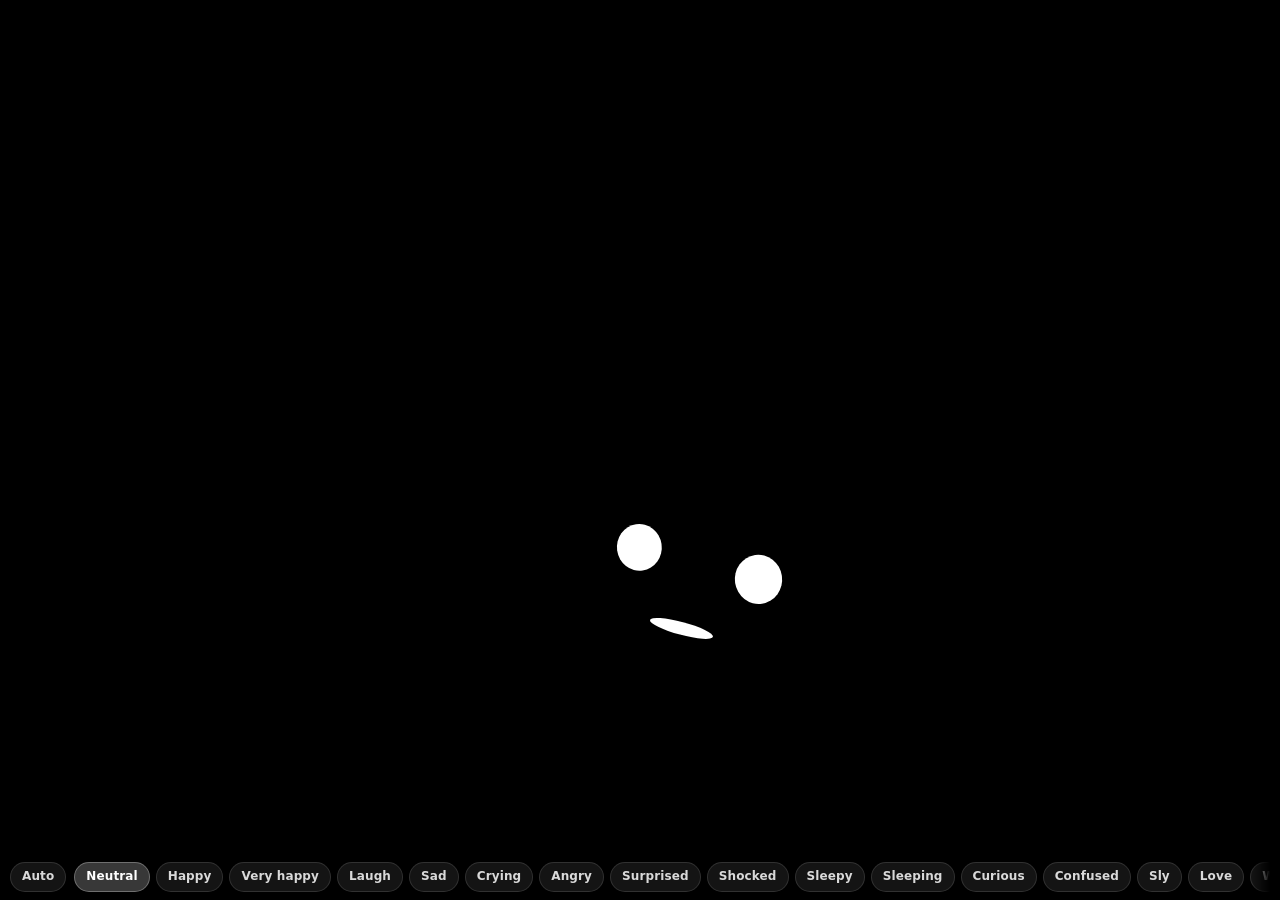
==== index.html @ c2ae85f1 "Initial preview: Echo minimal face – wander, 20 expressions, iPhone Safari Self-contained HTML/CSS/J" ====
<!DOCTYPE html>
<html lang="en">
<head>
  <meta charset="utf-8">
  <meta name="viewport" content="width=device-width, initial-scale=1, maximum-scale=1, user-scalable=no, viewport-fit=cover">
  <meta name="apple-mobile-web-app-capable" content="yes">
  <meta name="mobile-web-app-capable" content="yes">
  <meta name="apple-mobile-web-app-status-bar-style" content="black-translucent">
  <meta name="apple-mobile-web-app-title" content="Echo">
  <meta name="theme-color" content="#000000">
  <meta name="color-scheme" content="dark">
  <meta name="description" content="Echo face preview — a minimal wandering face.">
  <link rel="manifest" href="manifest.webmanifest">
  <link rel="apple-touch-icon" href="apple-touch-icon.png">
  <link rel="icon" type="image/png" sizes="192x192" href="icon-192.png">
  <title>Echo</title>
  <style>
    :root {
      --sat: env(safe-area-inset-top, 0px);
      --sab: env(safe-area-inset-bottom, 0px);
      --sal: env(safe-area-inset-left, 0px);
      --sar: env(safe-area-inset-right, 0px);
    }
    * { box-sizing: border-box; -webkit-tap-highlight-color: transparent; }
    html, body {
      margin: 0;
      padding: 0;
      width: 100%;
      height: 100%;
      height: 100dvh;
      background: #000;
      color: #fff;
      overflow: hidden;
      position: fixed;
      inset: 0;
      touch-action: none;
      user-select: none;
      -webkit-user-select: none;
      font-family: -apple-system, BlinkMacSystemFont, "SF Pro Text", "Segoe UI", system-ui, sans-serif;
    }
    canvas {
      position: absolute;
      inset: 0;
      width: 100%;
      height: 100%;
      display: block;
      background: #000;
    }
    #bar {
      position: fixed;
      left: 0;
      right: 0;
      bottom: 0;
      padding: 8px 10px calc(8px + var(--sab));
      padding-left: max(10px, var(--sal));
      padding-right: max(10px, var(--sar));
      display: flex;
      gap: 8px;
      align-items: center;
      z-index: 2;
      background: linear-gradient(to top, rgba(0,0,0,0.82) 40%, rgba(0,0,0,0));
      pointer-events: none;
    }
    #bar > * { pointer-events: auto; }
    body.hide-ui #bar { display: none; }
    #autoBtn {
      flex: 0 0 auto;
    }
    #pills {
      display: flex;
      gap: 6px;
      overflow-x: auto;
      overflow-y: hidden;
      -webkit-overflow-scrolling: touch;
      scrollbar-width: none;
      overscroll-behavior-x: contain;
      touch-action: pan-x;
      mask-image: linear-gradient(90deg, #000 0, #000 calc(100% - 18px), transparent);
      -webkit-mask-image: linear-gradient(90deg, #000 0, #000 calc(100% - 18px), transparent);
    }
    #pills::-webkit-scrollbar { display: none; }
    button.pill {
      appearance: none;
      border: 1px solid rgba(255,255,255,0.12);
      background: rgba(255,255,255,0.08);
      color: rgba(255,255,255,0.84);
      border-radius: 999px;
      padding: 7px 11px;
      font: 600 12px/1.15 -apple-system, BlinkMacSystemFont, system-ui, sans-serif;
      letter-spacing: 0.01em;
      white-space: nowrap;
      margin: 0;
      cursor: pointer;
    }
    button.pill:active { transform: scale(0.97); }
    button.pill[aria-pressed="true"] {
      background: rgba(255,255,255,0.22);
      border-color: rgba(255,255,255,0.28);
      color: #fff;
    }
    #autoBtn[aria-pressed="true"] {
      background: rgba(255,255,255,0.28);
    }
    #fps {
      display: none;
      position: fixed;
      top: calc(6px + var(--sat));
      right: max(8px, var(--sar));
      font: 500 11px/1.2 ui-monospace, Menlo, monospace;
      color: rgba(255,255,255,0.4);
      z-index: 2;
      pointer-events: none;
    }
    body.debug #fps { display: block; }
  </style>
</head>
<body>
  <canvas id="c" aria-label="Echo"></canvas>
  <div id="bar">
    <button type="button" class="pill" id="autoBtn" aria-pressed="false">Auto</button>
    <div id="pills" role="toolbar" aria-label="Expressions"></div>
  </div>
  <div id="fps"></div>
  <script>
  (function () {
    'use strict';

    var EXPRESSION_NAMES = [
      'neutral', 'happy', 'veryHappy', 'laugh', 'sad', 'crying', 'angry',
      'surprised', 'shocked', 'sleepy', 'sleeping', 'curious', 'confused',
      'sly', 'love', 'wink', 'embarrassed', 'thinking', 'talking', 'listening'
    ];

    var LABELS = {
      neutral: 'Neutral', happy: 'Happy', veryHappy: 'Very happy', laugh: 'Laugh',
      sad: 'Sad', crying: 'Crying', angry: 'Angry', surprised: 'Surprised',
      shocked: 'Shocked', sleepy: 'Sleepy', sleeping: 'Sleeping',
      curious: 'Curious', confused: 'Confused', sly: 'Sly', love: 'Love',
      wink: 'Wink', embarrassed: 'Embarrassed', thinking: 'Thinking',
      talking: 'Talking', listening: 'Listening'
    };

    var ALIASES = {
      idle: 'neutral', default: 'neutral',
      'very-happy': 'veryHappy', veryhappy: 'veryHappy', 'very happy': 'veryHappy',
      cry: 'crying', tears: 'crying',
      surprise: 'surprised', shock: 'shocked',
      sleep: 'sleeping', asleep: 'sleeping', yawn: 'sleepy',
      smug: 'sly', smirk: 'sly',
      hearts: 'love', heart: 'love',
      shy: 'embarrassed', embarrassed: 'embarrassed', embarassed: 'embarrassed',
      think: 'thinking', listen: 'listening', talk: 'talking',
      mad: 'angry', wow: 'surprised'
    };

    function baseParams() {
      return {
        eyeLX: -40, eyeLY: -14, eyeLrx: 15, eyeLry: 15, eyeLrot: 0,
        eyeLopen: 1, eyeLarc: 0, eyeLheart: 0,
        eyeRX: 40, eyeRY: -14, eyeRrx: 15, eyeRry: 15, eyeRrot: 0,
        eyeRopen: 1, eyeRarc: 0, eyeRheart: 0,
        mouthX: 0, mouthY: 28, mouthW: 34, mouthThick: 8,
        mouthCurve: 0, mouthOpen: 0, mouthSmirk: 0, mouthWobble: 0,
        blush: 0, tilt: 0, bounceAmp: 0, shakeAmp: 0, pulseAmp: 0,
        tear: 0, zzz: 0, dots: 0, lookBiasX: 0, lookBiasY: 0
      };
    }

    var EXPR = {};
    EXPR.neutral = baseParams();
    EXPR.happy = Object.assign(baseParams(), {
      mouthW: 42, mouthCurve: 13, mouthThick: 8
    });
    EXPR.veryHappy = Object.assign(baseParams(), {
      eyeLY: -16, eyeRY: -16,
      eyeLarc: 1, eyeRarc: 1, eyeLrx: 16, eyeRrx: 16, eyeLry: 7, eyeRry: 7,
      mouthW: 48, mouthCurve: 17, mouthThick: 8.5, mouthY: 30
    });
    EXPR.laugh = Object.assign(baseParams(), {
      eyeLY: -16, eyeRY: -16,
      eyeLarc: 1, eyeRarc: 1, eyeLrx: 16, eyeRrx: 16, eyeLry: 7, eyeRry: 7,
      mouthW: 50, mouthCurve: 16, mouthOpen: 0.72, mouthThick: 9, mouthY: 30,
      bounceAmp: 1
    });
    EXPR.sad = Object.assign(baseParams(), {
      eyeLY: -10, eyeRY: -10, eyeLry: 13.5, eyeRry: 13.5, eyeLrx: 15, eyeRrx: 15,
      mouthW: 30, mouthCurve: -12, mouthY: 32, mouthThick: 7.5,
      lookBiasY: 0.28
    });
    EXPR.crying = Object.assign(baseParams(), {
      eyeLY: -9, eyeRY: -9, eyeLry: 13, eyeRry: 13,
      mouthW: 28, mouthCurve: -13, mouthY: 33, mouthThick: 7.5,
      lookBiasY: 0.35, tear: 1, blush: 0.5
    });
    EXPR.angry = Object.assign(baseParams(), {
      eyeLY: -12, eyeRY: -12,
      eyeLrx: 16, eyeRrx: 16, eyeLry: 7, eyeRry: 7,
      eyeLrot: 0.48, eyeRrot: -0.48,
      mouthW: 26, mouthCurve: -5, mouthY: 30, mouthThick: 7
    });
    EXPR.surprised = Object.assign(baseParams(), {
      eyeLrx: 20, eyeLry: 20, eyeRrx: 20, eyeRry: 20,
      eyeLY: -18, eyeRY: -18,
      mouthX: 0, mouthY: 32, mouthW: 20, mouthThick: 22, mouthOpen: 1, mouthCurve: 0
    });
    EXPR.shocked = Object.assign(baseParams(), {
      eyeLrx: 23, eyeLry: 23, eyeRrx: 23, eyeRry: 23,
      eyeLY: -20, eyeRY: -20, eyeLX: -42, eyeRX: 42,
      mouthW: 24, mouthThick: 26, mouthOpen: 1, mouthY: 34, mouthCurve: 0,
      shakeAmp: 1
    });
    EXPR.sleepy = Object.assign(baseParams(), {
      eyeLopen: 0.4, eyeRopen: 0.34, eyeLry: 15, eyeRry: 15,
      eyeLY: -10, eyeRY: -10,
      mouthW: 12, mouthThick: 22, mouthOpen: 0.85, mouthY: 30, mouthCurve: 0,
      lookBiasY: 0.2
    });
    EXPR.sleeping = Object.assign(baseParams(), {
      eyeLopen: 0, eyeRopen: 0, eyeLrx: 16, eyeRrx: 16, eyeLry: 3, eyeRry: 3,
      eyeLY: -12, eyeRY: -12,
      mouthW: 22, mouthThick: 6, mouthCurve: -2, mouthY: 30,
      zzz: 1
    });
    EXPR.curious = Object.assign(baseParams(), {
      eyeLrx: 14.5, eyeLry: 14.5, eyeRrx: 19, eyeRry: 19,
      eyeLY: -14, eyeRY: -16,
      tilt: -0.24, mouthW: 28, mouthCurve: 4, mouthThick: 7,
      lookBiasX: 0.28, lookBiasY: -0.2
    });
    EXPR.confused = Object.assign(baseParams(), {
      tilt: 0.24, mouthWobble: 1, mouthCurve: 3, mouthW: 32, mouthSmirk: 0.45,
      eyeLry: 14, eyeRry: 16, eyeRrot: -0.12, eyeLrot: 0.08,
      lookBiasX: -0.15
    });
    EXPR.sly = Object.assign(baseParams(), {
      eyeLopen: 0.42, eyeRopen: 0.72, eyeLry: 15, eyeRry: 15,
      mouthW: 36, mouthCurve: 11, mouthSmirk: 0.9, mouthY: 28,
      tilt: 0.1, lookBiasX: 0.32
    });
    EXPR.love = Object.assign(baseParams(), {
      eyeLheart: 1, eyeRheart: 1, eyeLrx: 17, eyeLry: 17, eyeRrx: 17, eyeRry: 17,
      mouthW: 42, mouthCurve: 14, blush: 0.85
    });
    EXPR.wink = Object.assign(baseParams(), {
      eyeLopen: 0, eyeLrx: 16, eyeLry: 3,
      mouthW: 38, mouthCurve: 12, mouthSmirk: 0.4,
      tilt: 0.12
    });
    EXPR.embarrassed = Object.assign(baseParams(), {
      blush: 1, lookBiasX: 0.45, lookBiasY: 0.5,
      mouthW: 24, mouthCurve: 6, mouthY: 30, mouthThick: 7,
      eyeLopen: 0.92, eyeRopen: 0.92, tilt: 0.1
    });
    EXPR.thinking = Object.assign(baseParams(), {
      lookBiasY: -0.72, lookBiasX: 0.18,
      mouthX: 11, mouthW: 16, mouthThick: 6, mouthCurve: 3, mouthSmirk: 0.55,
      eyeLry: 14, eyeRry: 14, dots: 1
    });
    EXPR.talking = Object.assign(baseParams(), {
      mouthW: 36, mouthCurve: 5, mouthThick: 8
    });
    EXPR.listening = Object.assign(baseParams(), {
      eyeLrx: 16.5, eyeLry: 16.5, eyeRrx: 16.5, eyeRry: 16.5,
      mouthW: 30, mouthCurve: 4, mouthThick: 7, pulseAmp: 1
    });

    var HOLD = {
      wink: [1.15, 1.7],
      surprised: [1.35, 2.0],
      shocked: [1.35, 2.0],
      laugh: [2.2, 3.3],
      sleeping: [3.6, 5.2],
      talking: [2.8, 4.2],
      _default: [2.6, 4.4]
    };

    function resolveName(name) {
      if (name == null) return null;
      var key = String(name).trim();
      if (EXPR[key]) return key;
      var lower = key.toLowerCase();
      if (ALIASES[lower]) return ALIASES[lower];
      if (EXPR[lower]) return lower;
      return null;
    }

    var q = new URLSearchParams(location.search);
    function flag(k) {
      if (!q.has(k)) return false;
      var v = q.get(k);
      return v !== '0' && v !== 'false' && v !== 'no';
    }

    var startName = resolveName(q.get('expr')) || 'neutral';
    var autoOn = flag('auto');
    var stillMode = flag('still');
    var debugOn = flag('debug');
    var hideUi = flag('hideui') || flag('demo') || q.get('ui') === '0';

    var canvas = document.getElementById('c');
    var ctx = canvas.getContext('2d', { alpha: false, desynchronized: true });
    var fpsEl = document.getElementById('fps');
    var barEl = document.getElementById('bar');
    var pillsEl = document.getElementById('pills');
    var autoBtn = document.getElementById('autoBtn');

    if (debugOn) document.body.classList.add('debug');
    if (hideUi) document.body.classList.add('hide-ui');

    var dpr = 1;
    var W = 1, H = 1, S = 1;
    var safe = { top: 0, bottom: 0, left: 0, right: 0 };

    var cur = baseParams();
    var target = Object.assign(baseParams(), EXPR[startName]);
    var exprName = startName;
    var talkHeld = false;
    var autoTimer = 0;
    var autoHold = 3;

    var pos = { x: 0, y: 0, vx: 0, vy: 0, tx: 0, ty: 0 };
    var nextTarget = { x: 0, y: 0 };
    var phase = stillMode ? 'still' : 'pause';
    var phaseUntil = 0;
    var lean = 0;
    var squash = 0;

    var look = { x: 0, y: 0, tx: 0, ty: 0, until: 0 };
    var blink = 0;
    var blinkUntil = 0;
    var blinkState = 'open';
    var doublePending = false;

    var follow = null;
    var pokeUntil = 0;
    var pokeReturn = 'neutral';

    var tears = [];
    var zzzs = [];
    var nextTear = 0;
    var nextZzz = 0;

    var time = 0;
    var fpsAcc = 0, fpsFrames = 0, fpsVal = 60;

    function lerp(a, b, t) { return a + (b - a) * t; }
    function clamp(v, a, b) { return v < a ? a : v > b ? b : v; }
    function rand(a, b) { return a + Math.random() * (b - a); }
    function expApproach(curV, tgt, rate, dt) {
      return curV + (tgt - curV) * (1 - Math.exp(-rate * dt));
    }

    function readSafe() {
      var cs = getComputedStyle(document.documentElement);
      function px(name) { return parseFloat(cs.getPropertyValue(name)) || 0; }
      safe.top = px('--sat');
      safe.bottom = px('--sab');
      safe.left = px('--sal');
      safe.right = px('--sar');
    }

    function playable() {
      var barH = 0;
      if (barEl && !hideUi) barH = barEl.getBoundingClientRect().height;
      var margin = 82 * S;
      var x0 = safe.left + 10 + margin;
      var y0 = safe.top + 10 + margin;
      var x1 = W - safe.right - 10 - margin;
      var y1 = H - barH - 6 - margin;
      if (x1 - x0 < 40) { x0 = W * 0.2; x1 = W * 0.8; }
      if (y1 - y0 < 40) { y0 = H * 0.2; y1 = H * 0.7; }
      return { x0: x0, y0: y0, x1: x1, y1: y1 };
    }

    function resize() {
      W = window.innerWidth;
      H = window.innerHeight;
      dpr = Math.min(window.devicePixelRatio || 1, 3);
      canvas.width = Math.round(W * dpr);
      canvas.height = Math.round(H * dpr);
      canvas.style.width = W + 'px';
      canvas.style.height = H + 'px';
      ctx.setTransform(dpr, 0, 0, dpr, 0, 0);
      readSafe();
      S = clamp(Math.min(W, H) / 430, 0.72, 1.55);
      if (!pos.x && !pos.y) {
        var r = playable();
        pos.x = pos.tx = (r.x0 + r.x1) / 2;
        pos.y = pos.ty = (r.y0 + r.y1) / 2;
      }
    }

    function pickWanderTarget() {
      var r = playable();
      var x, y, tries = 0;
      do {
        x = rand(r.x0, r.x1);
        y = rand(r.y0, r.y1);
        tries++;
      } while (Math.hypot(x - pos.x, y - pos.y) < 90 * S && tries < 8);
      return { x: x, y: y };
    }

    function setExpressionInternal(name, fromAuto) {
      var resolved = resolveName(name);
      if (!resolved) return false;
      exprName = resolved;
      target = Object.assign(baseParams(), EXPR[resolved]);
      if (!fromAuto) {
        autoOn = false;
        autoBtn.setAttribute('aria-pressed', 'false');
      }
      syncPill();
      return true;
    }

    function holdRange(name) {
      var h = HOLD[name] || HOLD._default;
      return rand(h[0], h[1]);
    }

    function pickAutoExpression() {
      var pool = EXPRESSION_NAMES.filter(function (n) { return n !== exprName; });
      return pool[(Math.random() * pool.length) | 0];
    }

    function setAuto(on) {
      autoOn = !!on;
      autoBtn.setAttribute('aria-pressed', autoOn ? 'true' : 'false');
      if (autoOn) {
        autoTimer = 0;
        autoHold = 0.4;
      }
    }

    function syncPill() {
      var nodes = pillsEl.querySelectorAll('button[data-expr]');
      for (var i = 0; i < nodes.length; i++) {
        nodes[i].setAttribute('aria-pressed', nodes[i].getAttribute('data-expr') === exprName ? 'true' : 'false');
      }
    }

    function buildUI() {
      EXPRESSION_NAMES.forEach(function (name) {
        var b = document.createElement('button');
        b.type = 'button';
        b.className = 'pill';
        b.setAttribute('data-expr', name);
        b.textContent = LABELS[name] || name;
        b.addEventListener('click', function (e) {
          e.stopPropagation();
          setExpressionInternal(name, false);
        });
        pillsEl.appendChild(b);
      });
      autoBtn.addEventListener('click', function (e) {
        e.stopPropagation();
        setAuto(!autoOn);
      });
      syncPill();
      autoBtn.setAttribute('aria-pressed', autoOn ? 'true' : 'false');
    }

    function startBlink(now, isSecond) {
      blinkState = 'closing';
      blinkUntil = now + 0.055;
      doublePending = !isSecond && Math.random() < 0.18;
    }

    function updateBlink(dt, now) {
      if (exprName === 'sleeping' || cur.zzz > 0.7) {
        blink = 0;
        return;
      }
      if (blinkState === 'open') {
        blink = expApproach(blink, 0, 28, dt);
        if (now >= blinkUntil) startBlink(now, false);
      } else if (blinkState === 'closing') {
        blink = expApproach(blink, 1, 32, dt);
        if (now >= blinkUntil) {
          blinkState = 'opening';
          blinkUntil = now + 0.08;
        }
      } else {
        blink = expApproach(blink, 0, 26, dt);
        if (now >= blinkUntil) {
          if (doublePending) {
            doublePending = false;
            startBlink(now, true);
          } else {
            blinkState = 'open';
            blinkUntil = now + rand(2.1, 5.4);
          }
        }
      }
    }

    function updateLook(dt, now) {
      if (follow) {
        var dx = follow.x - pos.x;
        var dy = follow.y - pos.y;
        var m = Math.hypot(dx, dy) || 1;
        look.tx = clamp(dx / (140 * S), -1, 1);
        look.ty = clamp(dy / (140 * S), -1, 1);
      } else if (now >= look.until) {
        if (Math.random() < 0.22) {
          look.tx = 0;
          look.ty = 0;
        } else {
          look.tx = rand(-1, 1);
          look.ty = rand(-0.7, 0.7);
        }
        look.until = now + rand(1.2, 3.4);
      }
      if (phase === 'move' && !follow) {
        var sp = Math.hypot(pos.vx, pos.vy);
        if (sp > 20) {
          look.tx = clamp(look.tx * 0.7 + (pos.vx / 180) * 0.8, -1, 1);
          look.ty = clamp(look.ty * 0.7 + (pos.vy / 180) * 0.8, -1, 1);
        }
      }
      var ltx = clamp(look.tx + cur.lookBiasX, -1.15, 1.15);
      var lty = clamp(look.ty + cur.lookBiasY, -1.15, 1.15);
      look.x = expApproach(look.x, ltx, 6.5, dt);
      look.y = expApproach(look.y, lty, 6.5, dt);
    }

    function updateMotion(dt, now) {
      if (stillMode) {
        var r0 = playable();
        pos.tx = (r0.x0 + r0.x1) / 2;
        pos.ty = (r0.y0 + r0.y1) / 2;
      } else if (follow) {
        phase = 'follow';
        pos.tx = follow.x;
        pos.ty = follow.y;
        var bounds = playable();
        pos.tx = clamp(pos.tx, bounds.x0, bounds.x1);
        pos.ty = clamp(pos.ty, bounds.y0, bounds.y1);
      } else if (phase === 'pause') {
        pos.tx = pos.x;
        pos.ty = pos.y;
        if (now >= phaseUntil) {
          nextTarget = pickWanderTarget();
          var ang = Math.atan2(nextTarget.y - pos.y, nextTarget.x - pos.x);
          pos.tx = pos.x - Math.cos(ang) * 16 * S;
          pos.ty = pos.y - Math.sin(ang) * 16 * S;
          phase = 'anticipate';
          phaseUntil = now + 0.13;
          squash = 0.12;
        }
      } else if (phase === 'anticipate') {
        if (now >= phaseUntil) {
          pos.tx = nextTarget.x;
          pos.ty = nextTarget.y;
          phase = 'move';
        }
      } else if (phase === 'move' || phase === 'follow') {
        if (phase === 'move') {
          var dist = Math.hypot(pos.tx - pos.x, pos.ty - pos.y);
          var spd = Math.hypot(pos.vx, pos.vy);
          if (dist < 14 * S && spd < 28) {
            phase = 'pause';
            phaseUntil = now + rand(0.55, 2.1);
            pos.tx = pos.x;
            pos.ty = pos.y;
            squash = 0.1;
          }
        } else {
          phase = 'pause';
          phaseUntil = now + rand(0.4, 1.0);
        }
      }

      var omega = follow ? 7.2 : (phase === 'anticipate' ? 8.5 : 3.6);
      var zeta = follow ? 0.86 : 0.76;
      var ax = omega * omega * (pos.tx - pos.x) - 2 * zeta * omega * pos.vx;
      var ay = omega * omega * (pos.ty - pos.y) - 2 * zeta * omega * pos.vy;
      pos.vx += ax * dt;
      pos.vy += ay * dt;
      pos.x += pos.vx * dt;
      pos.y += pos.vy * dt;

      var b = playable();
      if (pos.x < b.x0) { pos.x = b.x0; if (pos.vx < 0) pos.vx *= -0.25; }
      if (pos.x > b.x1) { pos.x = b.x1; if (pos.vx > 0) pos.vx *= -0.25; }
      if (pos.y < b.y0) { pos.y = b.y0; if (pos.vy < 0) pos.vy *= -0.25; }
      if (pos.y > b.y1) { pos.y = b.y1; if (pos.vy > 0) pos.vy *= -0.25; }

      var speed = Math.hypot(pos.vx, pos.vy);
      var leanT = (speed > 8) ? Math.atan2(pos.vy, pos.vx) * clamp(speed / 260, 0, 0.22) : 0;
      lean = expApproach(lean, leanT, 5, dt);
      squash = expApproach(squash, 0, 8, dt);
    }

    function approachParams(dt) {
      var rate = 9;
      for (var k in target) {
        if (typeof cur[k] === 'number') cur[k] = expApproach(cur[k], target[k], rate, dt);
      }
    }

    function talkingNow() {
      return talkHeld || exprName === 'talking';
    }

    function spawnTear(now) {
      var side = Math.random() < 0.7 ? -1 : 1;
      tears.push({
        side: side,
        attached: true,
        grow: 0,
        x: 0, y: 0,
        vx: rand(-8, 8) * S,
        vy: 0,
        born: now,
        life: rand(0.85, 1.25)
      });
    }

    function spawnZzz() {
      zzzs.push({
        x: rand(18, 36) * S,
        y: rand(-36, -20) * S,
        vx: rand(8, 18) * S,
        vy: rand(-28, -16) * S,
        age: 0,
        life: rand(1.4, 2.1),
        ch: Math.random() < 0.45 ? 'Z' : 'z',
        rot: rand(-0.2, 0.4)
      });
    }

    function updateEffects(dt, now) {
      if (cur.tear > 0.4 && now >= nextTear) {
        spawnTear(now);
        nextTear = now + rand(0.55, 1.05);
      }
      if (cur.tear < 0.2) nextTear = now + 0.2;

      var i, t;
      for (i = tears.length - 1; i >= 0; i--) {
        t = tears[i];
        if (t.attached) {
          t.grow = Math.min(1, t.grow + dt * 3.2);
          if (t.grow >= 1 && now - t.born > 0.22) {
            t.attached = false;
            t.vy = 20 * S;
          }
        } else {
          t.vy += 520 * S * dt;
          t.x += t.vx * dt;
          t.y += t.vy * dt;
          if (now - t.born > t.life + 0.35) tears.splice(i, 1);
        }
      }

      if (cur.zzz > 0.4 && now >= nextZzz) {
        spawnZzz();
        nextZzz = now + rand(0.55, 0.9);
      }
      if (cur.zzz < 0.2) nextZzz = now + 0.15;
      for (i = zzzs.length - 1; i >= 0; i--) {
        t = zzzs[i];
        t.age += dt;
        t.x += t.vx * dt;
        t.y += t.vy * dt;
        if (t.age > t.life) zzzs.splice(i, 1);
      }
    }

    function updateAuto(dt) {
      if (!autoOn) return;
      autoTimer += dt;
      if (autoTimer >= autoHold && pokeUntil <= time) {
        setExpressionInternal(pickAutoExpression(), true);
        autoTimer = 0;
        autoHold = holdRange(exprName);
      }
    }

    function faceRadius() {
      return 78 * S;
    }

    /* ---------- drawing ---------- */

    function heartPoint(t, rx, ry) {
      var a = t * Math.PI * 2;
      var hx = 16 * Math.pow(Math.sin(a), 3);
      var hy = -(13 * Math.cos(a) - 5 * Math.cos(2 * a) - 2 * Math.cos(3 * a) - Math.cos(4 * a));
      return { x: (hx / 16) * rx, y: (hy / 16) * ry };
    }

    function ellipsePoint(t, rx, ry) {
      var a = t * Math.PI * 2 - Math.PI / 2;
      return { x: Math.cos(a) * rx, y: Math.sin(a) * ry };
    }

    function arcSausagePoint(t, rx, ry, width) {
      var Ncap = 0.18;
      var half = width;
      var start = Math.PI * 0.82;
      var end = Math.PI * 0.18 + Math.PI * 2;
      var span = end - start;
      if (t < Ncap) {
        var u = t / Ncap;
        var ang = start;
        var cx = Math.cos(start) * rx;
        var cy = Math.sin(start) * ry;
        var nx = Math.cos(start);
        var ny = Math.sin(start);
        var a0 = Math.atan2(ny, nx) + Math.PI / 2;
        var a = a0 + u * Math.PI;
        return { x: cx + Math.cos(a) * half, y: cy + Math.sin(a) * half };
      }
      if (t > 1 - Ncap) {
        var u2 = (t - (1 - Ncap)) / Ncap;
        var cx2 = Math.cos(end) * rx;
        var cy2 = Math.sin(end) * ry;
        var nx2 = Math.cos(end);
        var ny2 = Math.sin(end);
        var a1 = Math.atan2(ny2, nx2) - Math.PI / 2;
        var a2 = a1 + u2 * Math.PI;
        return { x: cx2 + Math.cos(a2) * half, y: cy2 + Math.sin(a2) * half };
      }
      var mid = (t - Ncap) / (1 - 2 * Ncap);
      var outward = mid < 0.5;
      var s = outward ? mid * 2 : (mid - 0.5) * 2;
      var ang2 = outward ? start + s * span : end - s * span;
      var px = Math.cos(ang2) * rx;
      var py = Math.sin(ang2) * ry;
      var sign = outward ? 1 : -1;
      var nx3 = Math.cos(ang2);
      var ny3 = Math.sin(ang2);
      return { x: px + nx3 * half * sign, y: py + ny3 * half * sign };
    }

    function lerpPt(a, b, t) {
      return { x: lerp(a.x, b.x, t), y: lerp(a.y, b.y, t) };
    }

    function drawEye(ctx, ox, oy, rx, ry, rot, open, arc, heart) {
      var o = clamp(open, 0, 1);
      var ryO = Math.max(1.15, ry * Math.max(o, 0.04));
      ctx.save();
      ctx.translate(ox, oy);
      ctx.rotate(rot);

      if (heart > 0.01) {
        var n = 28;
        ctx.beginPath();
        for (var i = 0; i <= n; i++) {
          var tt = i / n;
          var pE = ellipsePoint(tt, rx, ryO);
          var pH = heartPoint(tt, rx * 1.08, ryO * 1.18);
          var p = lerpPt(pE, pH, clamp(heart, 0, 1));
          if (i === 0) ctx.moveTo(p.x, p.y);
          else ctx.lineTo(p.x, p.y);
        }
        ctx.closePath();
        var pink = clamp((heart - 0.15) / 0.85, 0, 1);
        ctx.fillStyle = 'rgb(255,' + Math.round(lerp(255, 150, pink)) + ',' + Math.round(lerp(255, 175, pink)) + ')';
        ctx.fill();
        ctx.restore();
        return;
      }

      if (arc > 0.01) {
        var tArc = clamp(arc, 0, 1);
        var lw = lerp(ryO * 1.85, 6.4, tArc);
        var span = lerp(0.08, rx * 0.98, Math.pow(tArc, 0.55));
        var yEnd = lerp(0, 2.4, tArc);
        var yCtrl = lerp(0, -Math.max(7.2, ry * 0.95), tArc);
        ctx.lineCap = 'round';
        ctx.lineJoin = 'round';
        ctx.strokeStyle = '#fff';
        ctx.lineWidth = lw;
        ctx.beginPath();
        ctx.moveTo(-span, yEnd);
        ctx.quadraticCurveTo(0, yCtrl, span, yEnd);
        ctx.stroke();
        ctx.restore();
        return;
      }

      if (o < 0.08) {
        ctx.beginPath();
        ctx.ellipse(0, 0, rx, Math.max(1.55, ry * 0.18), 0, 0, Math.PI * 2);
        ctx.fillStyle = '#fff';
        ctx.fill();
        ctx.restore();
        return;
      }

      ctx.beginPath();
      ctx.ellipse(0, 0, rx, ryO, 0, 0, Math.PI * 2);
      ctx.fillStyle = '#fff';
      ctx.fill();
      ctx.restore();
    }

    function quadPt(p0x, p0y, p1x, p1y, p2x, p2y, t) {
      var u = 1 - t;
      return {
        x: u * u * p0x + 2 * u * t * p1x + t * t * p2x,
        y: u * u * p0y + 2 * u * t * p1y + t * t * p2y
      };
    }
    function quadTan(p0x, p0y, p1x, p1y, p2x, p2y, t) {
      return {
        x: 2 * (1 - t) * (p1x - p0x) + 2 * t * (p2x - p1x),
        y: 2 * (1 - t) * (p1y - p0y) + 2 * t * (p2y - p1y)
      };
    }

    function drawMouth(ctx, p, tNow) {
      var w = p.mouthW;
      var thick = p.mouthThick;
      var open = clamp(p.mouthOpen, 0, 1);
      var curve = p.mouthCurve;
      var smirk = p.mouthSmirk;
      var wob = p.mouthWobble;
      var half0 = thick / 2;
      var half = half0 + open * Math.max(w, 24) * 0.42;
      if (talkingNow()) {
        var osc = 0.5 + 0.42 * Math.sin(tNow * 10.4) + 0.1 * Math.sin(tNow * 18.2);
        var talkOpen = 0.1 + osc * 0.62;
        if (exprName !== 'surprised' && exprName !== 'shocked' && exprName !== 'sleepy') {
          open = Math.max(open * 0.25, talkOpen);
          half = half0 + open * Math.max(w, 28) * 0.38;
        }
      }

      var phaseW = tNow * 9.5;
      var yL = smirk * 5 * S + (wob ? Math.sin(phaseW) * wob * 3.2 * S : 0);
      var yR = -smirk * 5 * S + (wob ? Math.sin(phaseW + 2.1) * wob * 3.2 * S : 0);
      var cY = curve * S + (wob ? Math.sin(phaseW + 1.05) * wob * 5 * S : 0);
      var cX = smirk * 4 * S;

      var x0 = -w / 2, x2 = w / 2;
      var hole = clamp(open, 0, 1);

      ctx.save();
      ctx.translate(p.mouthX, p.mouthY);
      ctx.fillStyle = '#fff';

      if (Math.abs(curve) < 0.35 && Math.abs(smirk) < 0.05 && wob < 0.05) {
        var rx = Math.max(half, w / 2);
        var ry = half;
        if (w > 2) rx = w / 2 + half0 * (1 - hole * 0.15);
        ctx.beginPath();
        ctx.ellipse(0, 0, Math.max(rx, 1.5), Math.max(ry, 1.5), 0, 0, Math.PI * 2);
        if (hole > 0.08) {
          var irx = rx * hole * 0.72;
          var iry = ry * hole * 0.72;
          if (irx > 1.2 && iry > 1.2) {
            ctx.ellipse(0, 0, irx, iry, 0, 0, Math.PI * 2);
            ctx.fill('evenodd');
          } else {
            ctx.fill();
          }
        } else {
          ctx.fill();
        }
        ctx.restore();
        return;
      }

      function trace(halfW, shrink) {
        var N = 18;
        var sx = shrink, sy = shrink;
        var ptsL = [];
        var ptsR = [];
        for (var i = 0; i <= N; i++) {
          var t = i / N;
          var pt = quadPt(x0, yL, cX, cY, x2, yR, t);
          var tg = quadTan(x0, yL, cX, cY, x2, yR, t);
          var len = Math.hypot(tg.x, tg.y) || 1;
          var nx = -tg.y / len, ny = tg.x / len;
          ptsL.push([pt.x * sx + nx * halfW, pt.y * sy + ny * halfW]);
          ptsR.push([pt.x * sx - nx * halfW, pt.y * sy - ny * halfW]);
        }
        var start = quadPt(x0, yL, cX, cY, x2, yR, 0);
        var end = quadPt(x0, yL, cX, cY, x2, yR, 1);
        var t0 = quadTan(x0, yL, cX, cY, x2, yR, 0);
        var t1 = quadTan(x0, yL, cX, cY, x2, yR, 1);
        var a0 = Math.atan2(t0.y, t0.x);
        var a1 = Math.atan2(t1.y, t1.x);
        ctx.moveTo(ptsL[0][0], ptsL[0][1]);
        for (var j = 1; j < ptsL.length; j++) ctx.lineTo(ptsL[j][0], ptsL[j][1]);
        ctx.arc(end.x * sx, end.y * sy, halfW, a1 - Math.PI / 2, a1 + Math.PI / 2);
        for (var k = ptsR.length - 1; k >= 0; k--) ctx.lineTo(ptsR[k][0], ptsR[k][1]);
        ctx.arc(start.x * sx, start.y * sy, halfW, a0 + Math.PI / 2, a0 - Math.PI / 2);
        ctx.closePath();
      }

      ctx.beginPath();
      trace(Math.max(half, 1.6 * S), 1);
      if (hole > 0.1) {
        var innerH = Math.max(1, half * hole * 0.62);
        trace(innerH, 0.82);
        ctx.fill('evenodd');
      } else {
        ctx.fill();
      }
      ctx.restore();
    }

    function drawTearDrop(ctx, x, y, s) {
      ctx.beginPath();
      ctx.moveTo(x, y - s);
      ctx.bezierCurveTo(x + s * 0.62, y - s * 0.15, x + s * 0.62, y + s * 0.45, x, y + s);
      ctx.bezierCurveTo(x - s * 0.62, y + s * 0.45, x - s * 0.62, y - s * 0.15, x, y - s);
      ctx.closePath();
      ctx.fillStyle = 'rgba(168, 210, 255, 0.95)';
      ctx.fill();
    }

    function drawFace(dtAlready, now) {
      var breathe = 1 + Math.sin(now * 1.45) * 0.018;
      var pulse = 1 + (cur.pulseAmp > 0.05 ? Math.sin(now * 2.4) * 0.035 * cur.pulseAmp : 0);
      var bounce = cur.bounceAmp > 0.05 ? -Math.abs(Math.sin(now * 8.6)) * cur.bounceAmp * 16 * S : 0;
      var bounceSq = cur.bounceAmp > 0.05 ? Math.cos(now * 8.6) * cur.bounceAmp * 0.08 : 0;
      var shakeX = cur.shakeAmp > 0.05 ? Math.sin(now * 58) * cur.shakeAmp * 3.2 * S : 0;
      var shakeY = cur.shakeAmp > 0.05 ? Math.cos(now * 51) * cur.shakeAmp * 2.2 * S : 0;

      var speed = Math.hypot(pos.vx, pos.vy);
      var stretch = clamp(speed * 0.00055, 0, 0.2);
      var vAng = Math.atan2(pos.vy, pos.vx);

      var lx = look.x;
      var ly = look.y;
      var shiftX = lx * 11 * S;
      var shiftY = ly * 8 * S;
      var near = 1 + Math.abs(lx) * 0.05;
      var far = 1 - Math.abs(lx) * 0.08;
      var lScale = lx >= 0 ? far : near;
      var rScale = lx >= 0 ? near : far;

      ctx.save();
      ctx.translate(pos.x + shakeX, pos.y + bounce + shakeY);
      ctx.rotate(lean + cur.tilt);
      if (stretch > 0.002) {
        ctx.rotate(vAng);
        ctx.scale(1 + stretch, 1 / (1 + stretch));
        ctx.rotate(-vAng);
      }
      var sq = 1 - squash - (bounceSq > 0 ? bounceSq : 0) * 0.5;
      var sy = (1 + squash * 0.4 + Math.max(0, -bounceSq)) * breathe * pulse;
      var sx = (1 / Math.max(0.72, sq)) * breathe * pulse;
      ctx.scale(sx, sy);

      ctx.scale(S, S);
      ctx.translate(shiftX / S, shiftY / S);

      if (cur.blush > 0.02) {
        var ba = 0.82 * cur.blush;
        ctx.fillStyle = 'rgba(255, 158, 180,' + ba + ')';
        ctx.beginPath();
        ctx.ellipse(-56, 16, 18, 11, 0, 0, Math.PI * 2);
        ctx.ellipse(56, 16, 18, 11, 0, 0, Math.PI * 2);
        ctx.fill();
        ctx.fillStyle = 'rgba(255, 190, 205,' + (0.45 * cur.blush) + ')';
        ctx.beginPath();
        ctx.ellipse(-56, 16, 11, 7, 0, 0, Math.PI * 2);
        ctx.ellipse(56, 16, 11, 7, 0, 0, Math.PI * 2);
        ctx.fill();
      }

      var bL = blink;
      var bR = blink;
      if (cur.eyeLopen < 0.08) bL = 0;
      if (cur.eyeRopen < 0.08) bR = 0;
      var oL = clamp(cur.eyeLopen * (1 - bL), 0, 1);
      var oR = clamp(cur.eyeRopen * (1 - bR), 0, 1);

      drawEye(ctx, cur.eyeLX * lScale, cur.eyeLY, cur.eyeLrx * lScale, cur.eyeLry * lScale,
        cur.eyeLrot, oL, cur.eyeLarc, cur.eyeLheart);
      drawEye(ctx, cur.eyeRX * rScale, cur.eyeRY, cur.eyeRrx * rScale, cur.eyeRry * rScale,
        cur.eyeRrot, oR, cur.eyeRarc, cur.eyeRheart);

      var mp = {
        mouthX: cur.mouthX, mouthY: cur.mouthY,
        mouthW: cur.mouthW, mouthThick: cur.mouthThick,
        mouthCurve: cur.mouthCurve, mouthOpen: cur.mouthOpen,
        mouthSmirk: cur.mouthSmirk, mouthWobble: cur.mouthWobble
      };
      drawMouth(ctx, mp, now);

      if (cur.dots > 0.05) {
        var da = cur.dots;
        for (var d = 0; d < 3; d++) {
          var ph = now * 4.2 - d * 0.45;
          var yy = -42 - Math.max(0, Math.sin(ph)) * 5;
          var xx = 54 + d * 12;
          var rad = 2.6 + Math.max(0, Math.sin(ph)) * 0.7;
          ctx.beginPath();
          ctx.arc(xx, yy, rad, 0, Math.PI * 2);
          ctx.fillStyle = 'rgba(255,255,255,' + (0.85 * da) + ')';
          ctx.fill();
        }
      }

      /* attached tears in face space */
      var ti;
      for (ti = 0; ti < tears.length; ti++) {
        var tr = tears[ti];
        if (!tr.attached) continue;
        var ex = tr.side < 0 ? cur.eyeLX * lScale : cur.eyeRX * rScale;
        var ey = (tr.side < 0 ? cur.eyeLY : cur.eyeRY) + (tr.side < 0 ? cur.eyeLry : cur.eyeRry) * 0.85;
        var ts = (5 + tr.grow * 4);
        tr._fx = ex; tr._fy = ey + 6 + tr.grow * 4;
        drawTearDrop(ctx, tr._fx, tr._fy, ts);
      }

      ctx.restore();

      /* world-space falling tears + zzz */
      ctx.save();
      for (ti = 0; ti < tears.length; ti++) {
        var tr2 = tears[ti];
        if (tr2.attached) {
          /* convert last face-local to a spawn world pos once detached next frame */
          tr2._wx = pos.x + shakeX;
          tr2._wy = pos.y + bounce + shakeY;
          continue;
        }
        if (tr2.wx == null && tr2._fx != null) {
          /* approximate: start from face origin + local (ignore rot for simplicity if just detached) */
          var ca = Math.cos(lean + cur.tilt), sa = Math.sin(lean + cur.tilt);
          var lx2 = tr2._fx * S, ly2 = tr2._fy * S;
          tr2.wx = pos.x + lx2 * ca - ly2 * sa;
          tr2.wy = pos.y + lx2 * sa + ly2 * ca;
          tr2.x = 0; tr2.y = 0;
        }
        if (tr2.wx == null) continue;
        var age = now - tr2.born;
        var fade = age > tr2.life ? 1 - (age - tr2.life) / 0.35 : 1;
        ctx.globalAlpha = clamp(fade, 0, 1);
        drawTearDrop(ctx, tr2.wx + tr2.x, tr2.wy + tr2.y, 8 * S);
        ctx.globalAlpha = 1;
      }

      var faceTop = pos.y - 36 * S;
      var faceRight = pos.x + 22 * S;
      ctx.font = '600 ' + Math.round(18 * S) + 'px -apple-system, BlinkMacSystemFont, system-ui, sans-serif';
      ctx.textAlign = 'left';
      ctx.textBaseline = 'middle';
      for (var zi = 0; zi < zzzs.length; zi++) {
        var z = zzzs[zi];
        var za = z.age / z.life;
        var alpha = z.age < 0.15 ? z.age / 0.15 : (za > 0.7 ? (1 - za) / 0.3 : 1);
        alpha *= cur.zzz;
        ctx.save();
        ctx.globalAlpha = clamp(alpha, 0, 1);
        ctx.translate(faceRight + z.x, faceTop + z.y);
        ctx.rotate(z.rot + za * 0.3);
        ctx.fillStyle = '#fff';
        ctx.fillText(z.ch, 0, 0);
        ctx.restore();
      }
      ctx.restore();

      if (cur.pulseAmp > 0.2) {
        var pr = (62 + (now * 0.55 % 1) * 28) * S * pulse;
        var pa = (1 - (now * 0.55 % 1)) * 0.14 * cur.pulseAmp;
        ctx.beginPath();
        ctx.arc(pos.x, pos.y, pr, 0, Math.PI * 2);
        ctx.strokeStyle = 'rgba(255,255,255,' + pa + ')';
        ctx.lineWidth = 1.5 * S;
        ctx.stroke();
      }
    }

    function update(dt, now) {
      time = now;
      if (pokeUntil && now > pokeUntil) {
        pokeUntil = 0;
        if (autoOn) {
          /* auto will pick next shortly */
        } else {
          setExpressionInternal(pokeReturn, true);
        }
      }
      approachParams(dt);
      updateMotion(dt, now);
      updateLook(dt, now);
      updateBlink(dt, now);
      updateEffects(dt, now);
      updateAuto(dt);
    }

    function draw(now) {
      ctx.setTransform(dpr, 0, 0, dpr, 0, 0);
      ctx.fillStyle = '#000';
      ctx.fillRect(0, 0, W, H);
      drawFace(0, now);
    }

    var last = performance.now();
    function loop(ts) {
      var now = ts / 1000;
      var dt = (ts - last) / 1000;
      last = ts;
      if (dt > 0.05) dt = 0.05;
      update(dt, now);
      draw(now);
      fpsAcc += dt;
      fpsFrames++;
      if (fpsAcc >= 0.5) {
        fpsVal = fpsFrames / fpsAcc;
        fpsAcc = 0;
        fpsFrames = 0;
        if (debugOn) fpsEl.textContent = Math.round(fpsVal) + ' fps';
      }
      requestAnimationFrame(loop);
    }

    function clientPoint(ev) {
      if (ev.touches && ev.touches[0]) return { x: ev.touches[0].clientX, y: ev.touches[0].clientY };
      return { x: ev.clientX, y: ev.clientY };
    }

    var pointerDown = false;
    var pointerId = null;
    var downAt = 0;
    var downPt = { x: 0, y: 0 };
    var moved = false;

    function onDown(ev) {
      if (ev.target && ev.target.closest && ev.target.closest('#bar')) return;
      var p = clientPoint(ev);
      pointerDown = true;
      moved = false;
      downAt = time;
      downPt = p;
      if (ev.pointerId != null) {
        pointerId = ev.pointerId;
        try { canvas.setPointerCapture(ev.pointerId); } catch (e) {}
      }
      var dist = Math.hypot(p.x - pos.x, p.y - pos.y);
      if (dist < faceRadius() * 1.15) {
        pokeReturn = exprName === 'surprised' ? 'neutral' : exprName;
        setExpressionInternal('surprised', true);
        pokeUntil = time + 0.85;
        var ang = Math.atan2(pos.y - p.y, pos.x - p.x);
        pos.vx += Math.cos(ang) * 220 * S;
        pos.vy += Math.sin(ang) * 220 * S;
        squash = 0.16;
      } else {
        look.tx = clamp((p.x - pos.x) / (140 * S), -1, 1);
        look.ty = clamp((p.y - pos.y) / (140 * S), -1, 1);
        look.until = time + 2.2;
        if (!stillMode) {
          var b = playable();
          pos.tx = clamp(p.x, b.x0, b.x1);
          pos.ty = clamp(p.y, b.y0, b.y1);
          phase = 'move';
        }
      }
    }

    function onMove(ev) {
      if (!pointerDown) return;
      var p = clientPoint(ev);
      if (Math.hypot(p.x - downPt.x, p.y - downPt.y) > 8) moved = true;
      if (moved || time - downAt > 0.12) {
        if (!stillMode) follow = { x: p.x, y: p.y };
        look.tx = clamp((p.x - pos.x) / (140 * S), -1, 1);
        look.ty = clamp((p.y - pos.y) / (140 * S), -1, 1);
      }
    }

    function onUp(ev) {
      if (!pointerDown) return;
      pointerDown = false;
      pointerId = null;
      follow = null;
      if (!stillMode && phase === 'follow') {
        phase = 'pause';
        phaseUntil = time + rand(0.4, 1.1);
      }
    }

    canvas.addEventListener('pointerdown', onDown);
    window.addEventListener('pointermove', onMove, { passive: true });
    window.addEventListener('pointerup', onUp);
    window.addEventListener('pointercancel', onUp);
    window.addEventListener('blur', onUp);

    document.addEventListener('touchmove', function (e) {
      if (e.target && e.target.closest && e.target.closest('#pills')) return;
      e.preventDefault();
    }, { passive: false });

    window.addEventListener('resize', resize);
    window.addEventListener('orientationchange', function () { setTimeout(resize, 80); });

    window.echoFace = {
      setExpression: function (name) { return setExpressionInternal(name, false); },
      talk: function (on) { talkHeld = !!on; },
      setAuto: function (on) { setAuto(on); },
      getExpression: function () { return exprName; },
      expressions: EXPRESSION_NAMES.slice()
    };

    buildUI();
    resize();
    setExpressionInternal(startName, true);
    if (autoOn) setAuto(true);
    requestAnimationFrame(function (ts) {
      last = ts;
      requestAnimationFrame(loop);
    });
  })();
  </script>
</body>
</html>
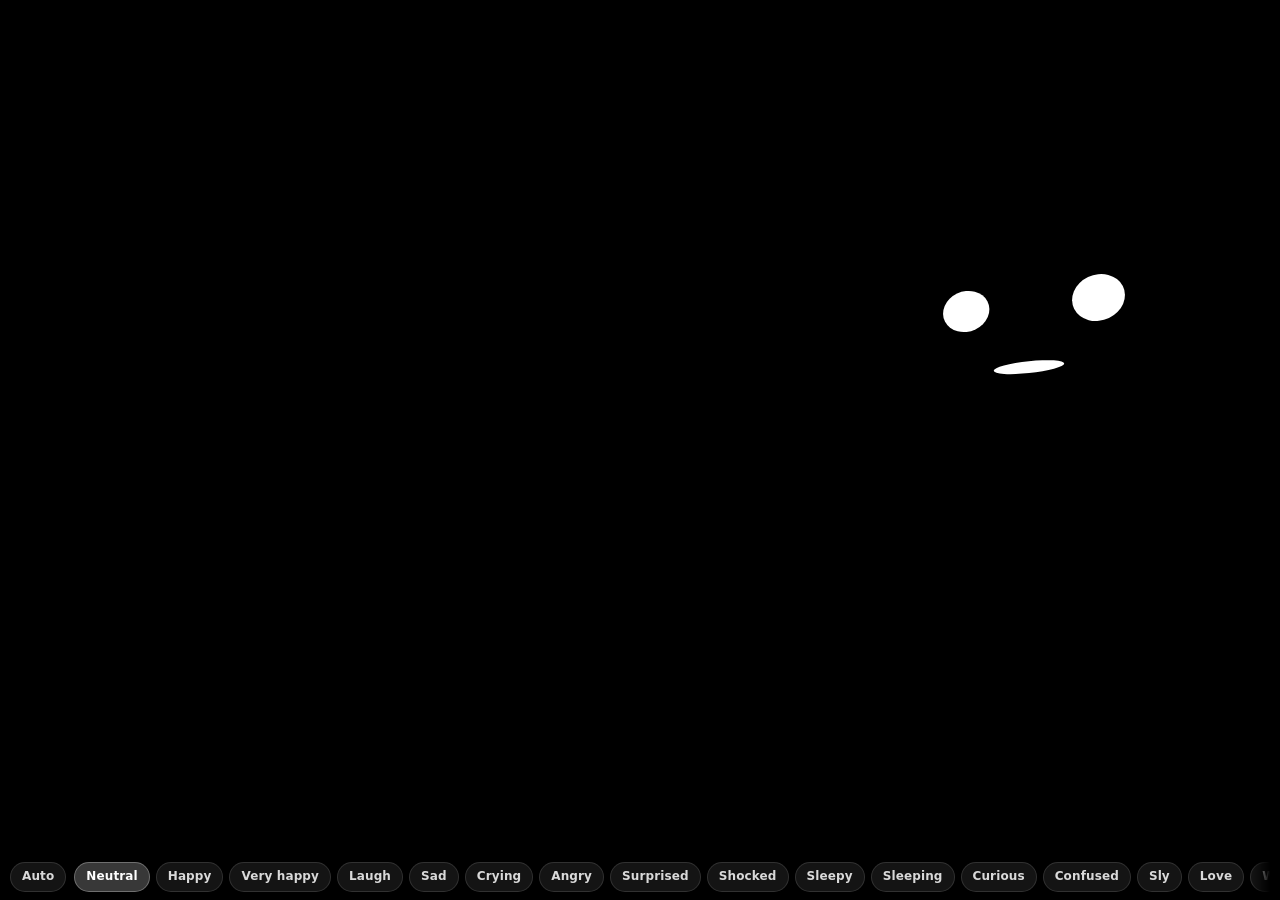
==== commit 6ff4e069: "Keep the face inside the screen: larger wander margins, less spring overshoot" ====
--- a/index.html
+++ b/index.html
@@ -362,13 +362,15 @@
     function playable() {
       var barH = 0;
       if (barEl && !hideUi) barH = barEl.getBoundingClientRect().height;
-      var margin = 82 * S;
-      var x0 = safe.left + 10 + margin;
-      var y0 = safe.top + 10 + margin;
-      var x1 = W - safe.right - 10 - margin;
-      var y1 = H - barH - 6 - margin;
-      if (x1 - x0 < 40) { x0 = W * 0.2; x1 = W * 0.8; }
-      if (y1 - y0 < 40) { y0 = H * 0.2; y1 = H * 0.7; }
+      var marginX = 108 * S;
+      var marginTop = 130 * S;
+      var marginBot = 100 * S;
+      var x0 = safe.left + 12 + marginX;
+      var y0 = safe.top + 16 + marginTop;
+      var x1 = W - safe.right - 12 - marginX;
+      var y1 = H - barH - 12 - marginBot;
+      if (x1 - x0 < 48) { x0 = W * 0.22; x1 = W * 0.78; }
+      if (y1 - y0 < 48) { y0 = H * 0.24; y1 = H * 0.62; }
       return { x0: x0, y0: y0, x1: x1, y1: y1 };
     }
 
@@ -572,8 +574,8 @@
         }
       }
 
-      var omega = follow ? 7.2 : (phase === 'anticipate' ? 8.5 : 3.6);
-      var zeta = follow ? 0.86 : 0.76;
+      var omega = follow ? 7.2 : (phase === 'anticipate' ? 8.5 : 3.4);
+      var zeta = follow ? 0.9 : 0.88;
       var ax = omega * omega * (pos.tx - pos.x) - 2 * zeta * omega * pos.vx;
       var ay = omega * omega * (pos.ty - pos.y) - 2 * zeta * omega * pos.vy;
       pos.vx += ax * dt;
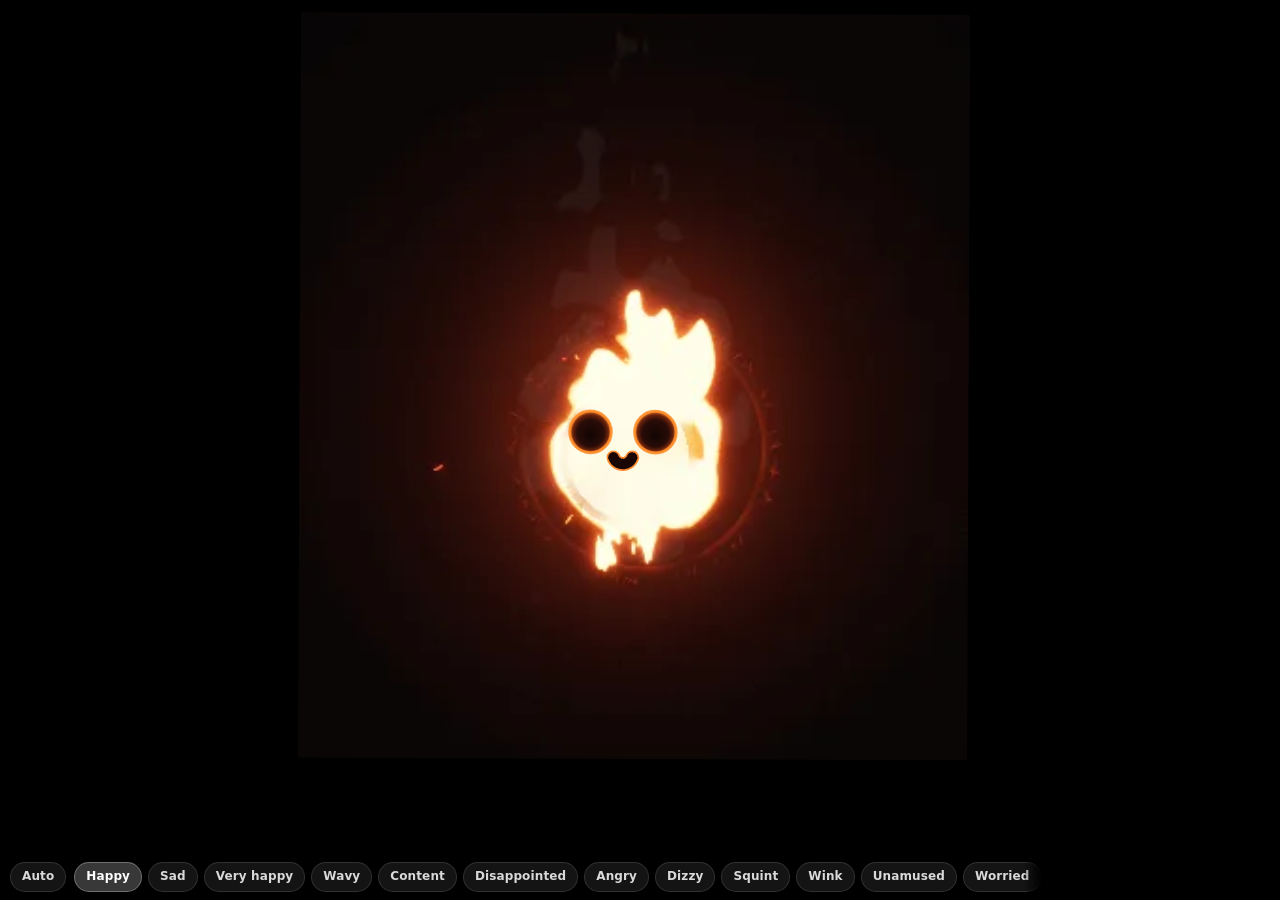
==== commit 40403af2: "Put the v7 flame on the live Echo Face root Promote the approved flame preview to index.html, with c" ====
--- a/index.html
+++ b/index.html
@@ -9,11 +9,12 @@
   <meta name="apple-mobile-web-app-title" content="Echo">
   <meta name="theme-color" content="#000000">
   <meta name="color-scheme" content="dark">
-  <meta name="description" content="Echo face preview — a minimal wandering face.">
-  <link rel="manifest" href="manifest.webmanifest">
-  <link rel="apple-touch-icon" href="apple-touch-icon.png">
-  <link rel="icon" type="image/png" sizes="192x192" href="icon-192.png">
+  <meta name="description" content="Echo — a centered fire spirit.">
+  <link rel="manifest" href="manifest.webmanifest?v=7">
+  <link rel="apple-touch-icon" href="apple-touch-icon.png?v=7">
+  <link rel="icon" type="image/png" sizes="192x192" href="icon-192.png?v=7">
   <title>Echo</title>
+  <!-- echo-live-v7 -->
   <style>
     :root {
       --sat: env(safe-area-inset-top, 0px);
@@ -44,8 +45,9 @@
       width: 100%;
       height: 100%;
       display: block;
-      background: #000;
-    }
+    }
+    #flame { z-index: 0; background: #000; }
+    #c { z-index: 1; background: transparent; }
     #bar {
       position: fixed;
       left: 0;
@@ -63,9 +65,7 @@
     }
     #bar > * { pointer-events: auto; }
     body.hide-ui #bar { display: none; }
-    #autoBtn {
-      flex: 0 0 auto;
-    }
+    #autoBtn { flex: 0 0 auto; }
     #pills {
       display: flex;
       gap: 6px;
@@ -98,9 +98,7 @@
       border-color: rgba(255,255,255,0.28);
       color: #fff;
     }
-    #autoBtn[aria-pressed="true"] {
-      background: rgba(255,255,255,0.28);
-    }
+    #autoBtn[aria-pressed="true"] { background: rgba(255,255,255,0.28); }
     #fps {
       display: none;
       position: fixed;
@@ -115,6 +113,7 @@
   </style>
 </head>
 <body>
+  <canvas id="flame" aria-hidden="true"></canvas>
   <canvas id="c" aria-label="Echo"></canvas>
   <div id="bar">
     <button type="button" class="pill" id="autoBtn" aria-pressed="false">Auto</button>
@@ -125,152 +124,121 @@
   (function () {
     'use strict';
 
+    // Cache-bust static assets so iPhone Safari picks up this version.
+    var ASSET_Q = '?v=7';
+    function assetUrl(path) {
+      return path + ASSET_Q;
+    }
+
+
+    // Sprite landmarks, in flame-body.png pixels (cropped lively-white-v5, no face).
+    var IMG_W = 720, IMG_H = 939;
+    var FACE_CX = 358.0, FACE_CY = 510.9, EYE_D = 35.4, GAP = 1.20;
+    var SOLID_L = 255, SOLID_R = 459, SOLID_T = 253, SOLID_B = 687;
+    var BULB_CX = 358.0, BULB_CY = 500.1;
+    var TIP_X = 361, TIP_Y = 253;
+    var DRIPS = [{ x: 345, y: 632 }, { x: 368, y: 685 }];
+    var MOUTH_FRAC = 0.70, MOUTH_THICK = 0.22;
+    var SOLID_W = SOLID_R - SOLID_L;
+
     var EXPRESSION_NAMES = [
-      'neutral', 'happy', 'veryHappy', 'laugh', 'sad', 'crying', 'angry',
-      'surprised', 'shocked', 'sleepy', 'sleeping', 'curious', 'confused',
-      'sly', 'love', 'wink', 'embarrassed', 'thinking', 'talking', 'listening'
+      'happy', 'sad', 'veryHappy', 'wavy', 'content', 'disappointed',
+      'angry', 'dizzy', 'squint', 'wink', 'unamused', 'worried'
     ];
 
     var LABELS = {
-      neutral: 'Neutral', happy: 'Happy', veryHappy: 'Very happy', laugh: 'Laugh',
-      sad: 'Sad', crying: 'Crying', angry: 'Angry', surprised: 'Surprised',
-      shocked: 'Shocked', sleepy: 'Sleepy', sleeping: 'Sleeping',
-      curious: 'Curious', confused: 'Confused', sly: 'Sly', love: 'Love',
-      wink: 'Wink', embarrassed: 'Embarrassed', thinking: 'Thinking',
-      talking: 'Talking', listening: 'Listening'
+      happy: 'Happy', sad: 'Sad', veryHappy: 'Very happy', wavy: 'Wavy',
+      content: 'Content', disappointed: 'Disappointed', angry: 'Angry',
+      dizzy: 'Dizzy', squint: 'Squint', wink: 'Wink',
+      unamused: 'Unamused', worried: 'Worried',
+      neutral: 'Neutral', talking: 'Talking'
     };
 
     var ALIASES = {
-      idle: 'neutral', default: 'neutral',
       'very-happy': 'veryHappy', veryhappy: 'veryHappy', 'very happy': 'veryHappy',
-      cry: 'crying', tears: 'crying',
-      surprise: 'surprised', shock: 'shocked',
-      sleep: 'sleeping', asleep: 'sleeping', yawn: 'sleepy',
-      smug: 'sly', smirk: 'sly',
-      hearts: 'love', heart: 'love',
-      shy: 'embarrassed', embarrassed: 'embarrassed', embarassed: 'embarrassed',
-      think: 'thinking', listen: 'listening', talk: 'talking',
-      mad: 'angry', wow: 'surprised'
+      smile: 'happy', frown: 'sad',
+      default: 'neutral', idle: 'neutral',
+      talk: 'talking',
+      mad: 'angry', wow: 'veryHappy',
+      bored: 'unamused', deadpan: 'unamused',
+      nervous: 'worried', concern: 'worried'
     };
 
+    // Eye kinds: circle, happyArc, sadArc, caret, chevron, ex, flat, slit
     function baseParams() {
       return {
-        eyeLX: -40, eyeLY: -14, eyeLrx: 15, eyeLry: 15, eyeLrot: 0,
-        eyeLopen: 1, eyeLarc: 0, eyeLheart: 0,
-        eyeRX: 40, eyeRY: -14, eyeRrx: 15, eyeRry: 15, eyeRrot: 0,
-        eyeRopen: 1, eyeRarc: 0, eyeRheart: 0,
-        mouthX: 0, mouthY: 28, mouthW: 34, mouthThick: 8,
-        mouthCurve: 0, mouthOpen: 0, mouthSmirk: 0, mouthWobble: 0,
-        blush: 0, tilt: 0, bounceAmp: 0, shakeAmp: 0, pulseAmp: 0,
-        tear: 0, zzz: 0, dots: 0, lookBiasX: 0, lookBiasY: 0
+        lCircle: 1, rCircle: 1,
+        lHappy: 0, rHappy: 0,
+        lSad: 0, rSad: 0,
+        lCaret: 0, rCaret: 0,
+        lChev: 0, rChev: 0, lChevDir: 1, rChevDir: -1,
+        lEx: 0, rEx: 0,
+        lFlat: 0, rFlat: 0,
+        lSlit: 0, rSlit: 0, lSlitRot: 0.45, rSlitRot: -0.45,
+        brow: 0,
+        mouthCurve: 1,
+        mouthW: MOUTH_FRAC,
+        mouthThick: MOUTH_THICK,
+        mouthWave: 0,
+        mouthOpen: 0,
+        lookBiasX: 0, lookBiasY: 0
       };
     }
 
+    function pCircle(extra) {
+      return Object.assign(baseParams(), extra || {});
+    }
+
     var EXPR = {};
-    EXPR.neutral = baseParams();
-    EXPR.happy = Object.assign(baseParams(), {
-      mouthW: 42, mouthCurve: 13, mouthThick: 8
+    EXPR.happy = pCircle({ mouthCurve: 1, mouthW: 0.70 });
+    EXPR.neutral = pCircle({ mouthCurve: 0, mouthW: 1.36, mouthOpen: 1, mouthThick: 0.22 });
+    EXPR.sad = pCircle({ mouthCurve: -1, mouthW: 0.70, lookBiasY: 0.22 });
+    EXPR.veryHappy = pCircle({
+      lCircle: 0, rCircle: 0, lCaret: 1, rCaret: 1,
+      mouthCurve: 1, mouthW: 0.75
     });
-    EXPR.veryHappy = Object.assign(baseParams(), {
-      eyeLY: -16, eyeRY: -16,
-      eyeLarc: 1, eyeRarc: 1, eyeLrx: 16, eyeRrx: 16, eyeLry: 7, eyeRry: 7,
-      mouthW: 48, mouthCurve: 17, mouthThick: 8.5, mouthY: 30
+    EXPR.wavy = pCircle({ mouthCurve: 0.25, mouthW: 0.80, mouthWave: 1 });
+    EXPR.content = pCircle({
+      lCircle: 0, rCircle: 0, lHappy: 1, rHappy: 1,
+      mouthCurve: 1, mouthW: 0.75
     });
-    EXPR.laugh = Object.assign(baseParams(), {
-      eyeLY: -16, eyeRY: -16,
-      eyeLarc: 1, eyeRarc: 1, eyeLrx: 16, eyeRrx: 16, eyeLry: 7, eyeRry: 7,
-      mouthW: 50, mouthCurve: 16, mouthOpen: 0.72, mouthThick: 9, mouthY: 30,
-      bounceAmp: 1
+    EXPR.disappointed = pCircle({
+      lCircle: 0, rCircle: 0, lSad: 1, rSad: 1,
+      mouthCurve: -1, mouthW: 0.70, lookBiasY: 0.2
     });
-    EXPR.sad = Object.assign(baseParams(), {
-      eyeLY: -10, eyeRY: -10, eyeLry: 13.5, eyeRry: 13.5, eyeLrx: 15, eyeRrx: 15,
-      mouthW: 30, mouthCurve: -12, mouthY: 32, mouthThick: 7.5,
-      lookBiasY: 0.28
+    EXPR.angry = pCircle({
+      lCircle: 0, rCircle: 0, lSlit: 1, rSlit: 1,
+      mouthCurve: -1, mouthW: 0.65, brow: 0.35
     });
-    EXPR.crying = Object.assign(baseParams(), {
-      eyeLY: -9, eyeRY: -9, eyeLry: 13, eyeRry: 13,
-      mouthW: 28, mouthCurve: -13, mouthY: 33, mouthThick: 7.5,
-      lookBiasY: 0.35, tear: 1, blush: 0.5
+    EXPR.dizzy = pCircle({
+      lCircle: 0, rCircle: 0, lEx: 1, rEx: 1,
+      mouthCurve: -0.85, mouthW: 0.62
     });
-    EXPR.angry = Object.assign(baseParams(), {
-      eyeLY: -12, eyeRY: -12,
-      eyeLrx: 16, eyeRrx: 16, eyeLry: 7, eyeRry: 7,
-      eyeLrot: 0.48, eyeRrot: -0.48,
-      mouthW: 26, mouthCurve: -5, mouthY: 30, mouthThick: 7
+    EXPR.squint = pCircle({
+      lCircle: 0, rCircle: 0, lChev: 1, rChev: 1,
+      lChevDir: 1, rChevDir: -1,
+      mouthCurve: 1, mouthW: 0.70
     });
-    EXPR.surprised = Object.assign(baseParams(), {
-      eyeLrx: 20, eyeLry: 20, eyeRrx: 20, eyeRry: 20,
-      eyeLY: -18, eyeRY: -18,
-      mouthX: 0, mouthY: 32, mouthW: 20, mouthThick: 22, mouthOpen: 1, mouthCurve: 0
+    EXPR.wink = pCircle({
+      lCircle: 0, rCircle: 1, lChev: 1, rChev: 0,
+      lChevDir: 1,
+      mouthCurve: 1, mouthW: 0.70
     });
-    EXPR.shocked = Object.assign(baseParams(), {
-      eyeLrx: 23, eyeLry: 23, eyeRrx: 23, eyeRry: 23,
-      eyeLY: -20, eyeRY: -20, eyeLX: -42, eyeRX: 42,
-      mouthW: 24, mouthThick: 26, mouthOpen: 1, mouthY: 34, mouthCurve: 0,
-      shakeAmp: 1
+    EXPR.unamused = pCircle({
+      lCircle: 0, rCircle: 0, lFlat: 1, rFlat: 1,
+      mouthCurve: 0, mouthW: 0.72, mouthThick: 0.20
     });
-    EXPR.sleepy = Object.assign(baseParams(), {
-      eyeLopen: 0.4, eyeRopen: 0.34, eyeLry: 15, eyeRry: 15,
-      eyeLY: -10, eyeRY: -10,
-      mouthW: 12, mouthThick: 22, mouthOpen: 0.85, mouthY: 30, mouthCurve: 0,
-      lookBiasY: 0.2
+    EXPR.worried = pCircle({
+      mouthCurve: -1, mouthW: 0.70, brow: 1, lookBiasY: 0.12
     });
-    EXPR.sleeping = Object.assign(baseParams(), {
-      eyeLopen: 0, eyeRopen: 0, eyeLrx: 16, eyeRrx: 16, eyeLry: 3, eyeRry: 3,
-      eyeLY: -12, eyeRY: -12,
-      mouthW: 22, mouthThick: 6, mouthCurve: -2, mouthY: 30,
-      zzz: 1
-    });
-    EXPR.curious = Object.assign(baseParams(), {
-      eyeLrx: 14.5, eyeLry: 14.5, eyeRrx: 19, eyeRry: 19,
-      eyeLY: -14, eyeRY: -16,
-      tilt: -0.24, mouthW: 28, mouthCurve: 4, mouthThick: 7,
-      lookBiasX: 0.28, lookBiasY: -0.2
-    });
-    EXPR.confused = Object.assign(baseParams(), {
-      tilt: 0.24, mouthWobble: 1, mouthCurve: 3, mouthW: 32, mouthSmirk: 0.45,
-      eyeLry: 14, eyeRry: 16, eyeRrot: -0.12, eyeLrot: 0.08,
-      lookBiasX: -0.15
-    });
-    EXPR.sly = Object.assign(baseParams(), {
-      eyeLopen: 0.42, eyeRopen: 0.72, eyeLry: 15, eyeRry: 15,
-      mouthW: 36, mouthCurve: 11, mouthSmirk: 0.9, mouthY: 28,
-      tilt: 0.1, lookBiasX: 0.32
-    });
-    EXPR.love = Object.assign(baseParams(), {
-      eyeLheart: 1, eyeRheart: 1, eyeLrx: 17, eyeLry: 17, eyeRrx: 17, eyeRry: 17,
-      mouthW: 42, mouthCurve: 14, blush: 0.85
-    });
-    EXPR.wink = Object.assign(baseParams(), {
-      eyeLopen: 0, eyeLrx: 16, eyeLry: 3,
-      mouthW: 38, mouthCurve: 12, mouthSmirk: 0.4,
-      tilt: 0.12
-    });
-    EXPR.embarrassed = Object.assign(baseParams(), {
-      blush: 1, lookBiasX: 0.45, lookBiasY: 0.5,
-      mouthW: 24, mouthCurve: 6, mouthY: 30, mouthThick: 7,
-      eyeLopen: 0.92, eyeRopen: 0.92, tilt: 0.1
-    });
-    EXPR.thinking = Object.assign(baseParams(), {
-      lookBiasY: -0.72, lookBiasX: 0.18,
-      mouthX: 11, mouthW: 16, mouthThick: 6, mouthCurve: 3, mouthSmirk: 0.55,
-      eyeLry: 14, eyeRry: 14, dots: 1
-    });
-    EXPR.talking = Object.assign(baseParams(), {
-      mouthW: 36, mouthCurve: 5, mouthThick: 8
-    });
-    EXPR.listening = Object.assign(baseParams(), {
-      eyeLrx: 16.5, eyeLry: 16.5, eyeRrx: 16.5, eyeRry: 16.5,
-      mouthW: 30, mouthCurve: 4, mouthThick: 7, pulseAmp: 1
+    EXPR.talking = pCircle({
+      mouthCurve: 0.35, mouthW: 0.62, mouthOpen: 0.7, mouthThick: 0.20
     });
 
     var HOLD = {
       wink: [1.15, 1.7],
-      surprised: [1.35, 2.0],
-      shocked: [1.35, 2.0],
-      laugh: [2.2, 3.3],
-      sleeping: [3.6, 5.2],
-      talking: [2.8, 4.2],
+      dizzy: [1.6, 2.4],
+      talking: [2.4, 3.6],
       _default: [2.6, 4.4]
     };
 
@@ -279,8 +247,9 @@
       var key = String(name).trim();
       if (EXPR[key]) return key;
       var lower = key.toLowerCase();
+      if (EXPR[lower]) return lower;
       if (ALIASES[lower]) return ALIASES[lower];
-      if (EXPR[lower]) return lower;
+      if (ALIASES[key]) return ALIASES[key];
       return null;
     }
 
@@ -291,14 +260,29 @@
       return v !== '0' && v !== 'false' && v !== 'no';
     }
 
-    var startName = resolveName(q.get('expr')) || 'neutral';
+    var startName = resolveName(q.get('expr')) || 'happy';
     var autoOn = flag('auto');
     var stillMode = flag('still');
     var debugOn = flag('debug');
     var hideUi = flag('hideui') || flag('demo') || q.get('ui') === '0';
+    var holdFps = flag('smooth') ? 0 : (parseFloat(q.get('hold')) || 22);
+    var blackFace = q.get('face') !== 'white' && !flag('whiteface');
+    var faceInk = blackFace ? '#1a0c08' : '#fff';
+    var faceShadeAmt = blackFace ? 0.0 : 1.0;
+    var flipMeta = null;
+    var flipReady = false;
+    var flipTex = null;
+    var flipCumul = [];
+    var flipTotal = 1;
+    var colorReady = false;
+    var colorMeta = null;
+    var colorSheets = [];
+    var flame2d = null;
+    var ANCHOR_X = FACE_CX;
+    var ANCHOR_Y = FACE_CY;
 
     var canvas = document.getElementById('c');
-    var ctx = canvas.getContext('2d', { alpha: false, desynchronized: true });
+    var ctx = canvas.getContext('2d', { alpha: true, desynchronized: true });
     var fpsEl = document.getElementById('fps');
     var barEl = document.getElementById('bar');
     var pillsEl = document.getElementById('pills');
@@ -333,21 +317,51 @@
 
     var follow = null;
     var pokeUntil = 0;
-    var pokeReturn = 'neutral';
-
-    var tears = [];
-    var zzzs = [];
-    var nextTear = 0;
-    var nextZzz = 0;
+
+    var embers = [];
+    var drops = [];
+    var smokes = [];
+    var tongues = [];
+    var bits = [];
+    var nextEmber = 0;
+    var nextDrop = 0;
+    var nextSmoke = 0;
+    var nextTongue = 0;
+    var outline = null;
+    var rest = { x: 0, y: 0 };
+    var flare = 0;
+    var NECK_Y = 402;
 
     var time = 0;
+    var last = 0;
     var fpsAcc = 0, fpsFrames = 0, fpsVal = 60;
+
+    var bodyImg = null;
+    var glowCvs = null;
+    var softDot = null;
+    var ready = false;
+    var flickerN = 0;
 
     function lerp(a, b, t) { return a + (b - a) * t; }
     function clamp(v, a, b) { return v < a ? a : v > b ? b : v; }
     function rand(a, b) { return a + Math.random() * (b - a); }
     function expApproach(curV, tgt, rate, dt) {
       return curV + (tgt - curV) * (1 - Math.exp(-rate * dt));
+    }
+
+    function bodyScale() {
+      if (colorReady) return clamp(Math.min(W, H) / 390, 0.72, 1.55) * 1.22;
+      return (124 * S) / SOLID_W;
+    }
+
+    function extents() {
+      var sc = bodyScale();
+      return {
+        left: (ANCHOR_X - SOLID_L) * sc + 22,
+        right: (SOLID_R - ANCHOR_X) * sc + 22,
+        top: (ANCHOR_Y - SOLID_T) * sc + 40,
+        bot: (SOLID_B - ANCHOR_Y) * sc + 26
+      };
     }
 
     function readSafe() {
@@ -362,22 +376,396 @@
     function playable() {
       var barH = 0;
       if (barEl && !hideUi) barH = barEl.getBoundingClientRect().height;
-      var marginX = 108 * S;
-      var marginTop = 130 * S;
-      var marginBot = 100 * S;
-      var x0 = safe.left + 12 + marginX;
-      var y0 = safe.top + 16 + marginTop;
-      var x1 = W - safe.right - 12 - marginX;
-      var y1 = H - barH - 12 - marginBot;
-      if (x1 - x0 < 48) { x0 = W * 0.22; x1 = W * 0.78; }
-      if (y1 - y0 < 48) { y0 = H * 0.24; y1 = H * 0.62; }
+      var e = extents();
+      var x0 = safe.left + 10 + e.left;
+      var y0 = safe.top + 10 + e.top;
+      var x1 = W - safe.right - 10 - e.right;
+      var y1 = H - barH - 10 - e.bot;
+      if (x1 - x0 < 40) { x0 = W * 0.28; x1 = W * 0.72; }
+      if (y1 - y0 < 40) { y0 = H * 0.28; y1 = H * 0.62; }
       return { x0: x0, y0: y0, x1: x1, y1: y1 };
+    }
+
+
+    // --- WebGL1 procedural fire (raw, no libraries). Fallback is the canvas flame. ---
+    var flameCanvas = document.getElementById('flame');
+    var glOk = false;
+    var gl = null;
+    var glProg = null;
+    var glBuf = null;
+    var glUni = {};
+    var lastDraw = 0;
+
+    var FLAME_VERT = 'attribute vec2 aPos;void main(){gl_Position=vec4(aPos,0.0,1.0);}';
+
+    var FLAME_FRAG = [
+      '#ifdef GL_FRAGMENT_PRECISION_HIGH',
+      'precision highp float;',
+      '#else',
+      'precision mediump float;',
+      '#endif',
+      'uniform vec2 uRes;',
+      'uniform vec2 uCenter;',
+      'uniform vec2 uScale;',
+      'uniform float uAngle;',
+      'uniform float uTime;',
+      'uniform float uFlare;',
+      'uniform float uHold;',
+      'uniform sampler2D uAtlas;',
+      'uniform float uUseAtlas;',
+      'uniform float uFrame;',
+      'uniform vec4 uGrid;',
+      'uniform vec2 uFacePx;',
+      'uniform float uPx;',
+      'uniform float uSdfRange;',
+      'uniform float uFaceShade;',
+      '',
+      'float hash12(vec2 p){',
+      '  vec2 q = fract(p * vec2(0.1031, 0.1030));',
+      '  q += dot(q, q.yx + 33.33);',
+      '  return fract((q.x + q.y) * q.x);',
+      '}',
+      '',
+      'float vnoise(vec2 p){',
+      '  vec2 i = floor(p);',
+      '  vec2 f = fract(p);',
+      '  vec2 u = f * f * (3.0 - 2.0 * f);',
+      '  float a = hash12(i);',
+      '  float b = hash12(i + vec2(1.0, 0.0));',
+      '  float c = hash12(i + vec2(0.0, 1.0));',
+      '  float d = hash12(i + vec2(1.0, 1.0));',
+      '  return mix(mix(a, b, u.x), mix(c, d, u.x), u.y);',
+      '}',
+      '',
+      'float fbm(vec2 p){',
+      '  float v = 0.0;',
+      '  float a = 0.5;',
+      '  for (int i = 0; i < 3; i++) {',
+      '    v += a * vnoise(p);',
+      '    p = vec2(p.x * 1.62 + p.y * 1.22, -p.x * 1.22 + p.y * 1.62) + 11.5;',
+      '    a *= 0.5;',
+      '  }',
+      '  return v;',
+      '}',
+      '',
+      'float smin(float a, float b, float k){',
+      '  float h = clamp(0.5 + 0.5 * (b - a) / k, 0.0, 1.0);',
+      '  return mix(b, a, h) - k * h * (1.0 - h);',
+      '}',
+      '',
+      'float sdCapsule(vec2 p, vec2 a, vec2 b, float r){',
+      '  vec2 pa = p - a, ba = b - a;',
+      '  float h = clamp(dot(pa, ba) / dot(ba, ba), 0.0, 1.0);',
+      '  return length(pa - ba * h) - r;',
+      '}',
+      '',
+      'vec2 n2(float t, float seed){',
+      '  return vec2(vnoise(vec2(t * 1.13, seed)), vnoise(vec2(t * 1.27 + 4.2, seed + 3.1))) - 0.5;',
+      '}',
+      '',
+      'float sdFlame(vec2 p, float t){',
+      '  vec2 c = vec2(0.0, -0.06);',
+      '  // Slow breathing: lower body bulges out as it squashes, then reaches up.',
+      '  float breath = sin(t * 2.05);',
+      '  float bulge = 1.0 + 0.11 * breath + 0.06 * uFlare;',
+      '  float squat = 1.0 - 0.09 * breath;',
+      '  vec2 q = p - c;',
+      '  float low = 1.0 - smoothstep(-0.15, 0.85, q.y);',
+      '  q.x /= mix(1.0, bulge, low);',
+      '  q.y /= mix(1.0, squat, low * 0.85);',
+      '',
+      '  // Multi-octave domain warp scrolling upward so the whole silhouette churns.',
+      '  vec2 ns = vec2(q.x * 1.85, q.y * 1.65 - t * 2.55);',
+      '  vec2 w1 = vec2(fbm(ns), fbm(ns + vec2(5.2, -t * 0.28))) - 0.5;',
+      '  ns += w1 * (0.48 + 0.22 * uFlare);',
+      '  vec2 w2 = vec2(fbm(ns * 2.15 + 8.0), fbm(ns * 2.15 + 17.0 - t * 0.12)) - 0.5;',
+      '  ns += w2 * 0.24;',
+      '  float n = fbm(ns * 1.75);',
+      '  float nFine = fbm(ns * 3.35 + vec2(3.0, t * 0.45));',
+      '',
+      '  float rx = 1.12 + 0.07 * uFlare;',
+      '  float ry = 1.08;',
+      '  float sd = length(q / vec2(rx, ry)) * min(rx, ry) - 0.94;',
+      '  // Soft side lumps, also advected by the warp so they do not orbit in place.',
+      '  vec2 b2 = vec2(-0.48, 0.06) + w1 * 0.16;',
+      '  vec2 b3 = vec2( 0.50, 0.02) + vec2(-w1.y, w1.x) * 0.16;',
+      '  sd = smin(sd, length(q - b2) - 0.58, 0.16);',
+      '  sd = smin(sd, length(q - b3) - 0.56, 0.16);',
+      '',
+      '  float hw = smoothstep(-0.20, 1.20, q.y);',
+      '  sd -= (n - 0.48) * (0.11 + 0.36 * hw * hw + 0.08 * low + 0.10 * uFlare);',
+      '  sd -= (nFine - 0.5) * (0.05 + 0.14 * hw);',
+      '  float ang = atan(q.y, q.x);',
+      '  sd -= (vnoise(vec2(ang * 1.7, q.y * 1.3 - t * 2.15)) - 0.5) * (0.07 + 0.16 * hw);',
+      '',
+      '  // Two or three tongues that grow, sway, change shape, and pinch off.',
+      '  vec2 mainTip = vec2(0.0, 1.35);',
+      '  for (int i = 0; i < 3; i++) {',
+      '    float fi = float(i);',
+      '    float spd = 0.52 + 0.16 * fi;',
+      '    float ph = fract(t * spd + fi * 0.37);',
+      '    float env = smoothstep(0.02, 0.18, ph) * (1.0 - smoothstep(0.52, 0.82, ph));',
+      '    if (i == 2) env *= smoothstep(0.35, 0.62, fbm(vec2(floor(t * spd + fi * 0.37), 21.0)));',
+      '    float len = 0.18 + (0.55 + 0.40 * (1.0 - 0.35 * fi) + 0.18 * uFlare) * env;',
+      '    vec2 sw = n2(t * (2.35 + 0.28 * fi) + fi, 14.0 + fi);',
+      '    vec2 hk = n2(t * (3.05 + 0.2 * fi) + fi * 2.0, 20.0 + fi);',
+      '    vec2 base = vec2((-0.22 + 0.22 * fi) + sw.x * 0.20, ry * 0.52);',
+      '    vec2 mid  = base + vec2(sw.x * (0.45 + 0.40 * env), len * 0.46);',
+      '    vec2 tip  = mid  + vec2(sw.x * 0.35 + hk.x * 0.85 * env, len * 0.56 - abs(hk.x) * 0.28 * env);',
+      '    if (i == 0) mainTip = tip + c;',
+      '    float tt = clamp((q.y - base.y) / max(tip.y - base.y, 0.04), 0.0, 1.0);',
+      '    float tw = mix(0.30 + 0.06 * uFlare, 0.035, pow(tt, 0.78)) * (0.45 + 0.55 * env);',
+      '    float tongue = smin(',
+      '      sdCapsule(q, base, mid, tw * 1.05),',
+      '      sdCapsule(q, mid, tip, mix(tw, 0.04, 0.7)),',
+      '      0.11);',
+      '    tongue -= (vnoise(vec2(q.x * 4.0, q.y * 3.0 - t * 2.3) + fi) - 0.5) * 0.06 * env;',
+      '    sd = smin(sd, tongue, 0.14);',
+      '  }',
+      '',
+      '  // Hanging drips at varied speeds — some linger, one stretches far.',
+      '  for (int i = 0; i < 4; i++) {',
+      '    float fi = float(i);',
+      '    vec2 dn = n2(t * (0.55 + 0.33 * fi), 30.0 + fi);',
+      '    float phase = pow(0.5 + 0.5 * sin(t * (0.70 + 0.48 * fi) + fi * 1.7), 1.45 + 0.3 * fi);',
+      '    float len = 0.10 + (0.22 + 0.20 * fi) * phase * (0.50 + 0.50 * (dn.y + 0.5));',
+      '    if (i == 1) len += 0.28 * phase;',
+      '    float dx = -0.48 + 0.32 * fi + dn.x * 0.18;',
+      '    vec2 da = vec2(dx, -ry * 0.80 * squat);',
+      '    vec2 db = da + vec2(dn.x * 0.14 * len, -len);',
+      '    float rad = mix(0.085, 0.020, phase) * (i == 2 ? 0.62 : 1.0);',
+      '    sd = smin(sd, sdCapsule(q, da, db, rad), 0.07);',
+      '  }',
+      '',
+      '  // Blobs pinch off a tongue tip, then rise, shrink and fade.',
+      '  for (int j = 0; j < 5; j++) {',
+      '    float fj = float(j);',
+      '    float life = 0.55 + 0.38 * fj;',
+      '    float cycle = t / life + fj * 0.23;',
+      '    float ph = fract(cycle);',
+      '    vec2 jn = n2(floor(cycle) * 1.7, 40.0 + fj);',
+      '    // Appear as the matching tongue retracts, then float up.',
+      '    vec2 birth = mainTip - c + vec2(jn.x * 0.30, 0.02);',
+      '    if (j > 0) birth.x += (fj - 2.0) * 0.10;',
+      '    vec2 bp = birth + vec2(jn.x * (0.35 + 0.25 * ph) + jn.y * 0.12, ph * (0.95 + 0.55 * fj));',
+      '    float br = mix(0.16, 0.02, ph) * smoothstep(0.0, 0.10, ph) * (1.0 - smoothstep(0.55, 1.0, ph));',
+      '    vec2 ep = (q - bp) / vec2(1.0 + jn.x * 0.40, 1.15 + 0.35 * ph);',
+      '    ep.x += (vnoise(ep * 3.4 + fj + t * 0.2) - 0.5) * 0.20;',
+      '    sd = min(sd, length(ep) - br);',
+      '  }',
+      '  return sd;',
+      '}',
+      '',
+      'void main(){',
+      '  vec2 screen = vec2(gl_FragCoord.x, uRes.y - gl_FragCoord.y);',
+      '  vec2 d = screen - uCenter;',
+      '  float ca = cos(uAngle), sa = sin(uAngle);',
+      '  vec2 r = vec2(ca * d.x + sa * d.y, -sa * d.x + ca * d.y);',
+      '  vec2 p = vec2(r.x / max(uScale.x, 0.001), -r.y / max(uScale.y, 0.001));',
+      '  p /= 102.0;',
+      '  float t = uTime;',
+      '  // uHold is a hold rate in fps (22 ~= the reference GIF). 0 = smooth time.',
+      '  float ts = (uHold > 0.5) ? floor(t * uHold + 0.001) / uHold : t;',
+      '',
+      '  float sdA = 8.0;',
+      '  if (uUseAtlas > 0.5) {',
+      '    float col = mod(uFrame, uGrid.z);',
+      '    float row = floor(uFrame / uGrid.z);',
+      '    vec2 cellP = uFacePx + vec2(p.x, -p.y) * uPx;',
+      '    if (cellP.x > 1.0 && cellP.y > 1.0 && cellP.x < uGrid.x - 1.0 && cellP.y < uGrid.y - 1.0) {',
+      '      vec2 uv = (vec2(col, row) * uGrid.xy + cellP) / uGrid.w;',
+      '      float enc = texture2D(uAtlas, uv).r;',
+      '      sdA = (enc > 0.98) ? 8.0 : (enc - 0.5) * 2.0 * uSdfRange / max(uPx, 0.001);',
+      '    }',
+      '  }',
+      '',
+      '  vec3 cream = vec3(1.000, 1.000, 0.420);',   // 255,255,107
+      '  vec3 gold  = vec3(0.996, 0.698, 0.173);',   // 254,178,44
+      '  vec3 orange= vec3(0.808, 0.424, 0.129);',   // 206,108,33
+      '  vec3 deep  = vec3(0.498, 0.216, 0.118);',   // 127,55,30
+      '  vec3 shade = vec3(0.235, 0.078, 0.047);',   // dark band behind the face
+      '  vec3 haloC = vec3(0.90,  0.42,  0.10);',    // soft orange glow
+      '  vec3 glowC = vec3(0.35,  0.10,  0.05);',
+      '  vec3 hazeC = vec3(0.188, 0.063, 0.063);',   // maroon-brown haze
+      '  vec3 ringC = vec3(0.45,  0.16,  0.07);',
+      '  vec3 smokeC= vec3(0.30,  0.18,  0.14);',
+      '',
+      '  float dist = length(p);',
+      '  float sd = (uUseAtlas > 0.5) ? sdA : sdFlame(p, ts);',
+      '  // Pixel-sized AA so edges stay smooth at 2x DPR without jaggies.',
+      '  float aa = 1.35 / max(uScale.y * 102.0, 1.0);',
+      '  float fire = smoothstep(aa, -aa, sd);',
+      '',
+      '  // Posterized cream / gold / orange bands. Hot patches scroll with the boil.',
+      '  float nH = vnoise(vec2(p.x * 0.62, p.y * 0.55 - ts * 0.62));',
+      '  float nH2= vnoise(vec2(p.x * 1.05 + 5.3, p.y * 0.90 - ts * 0.28));',
+      '  float boil = nH * 0.80 + nH2 * 0.20;',
+      '  float depth = clamp(-sd * 1.20, 0.0, 1.0);',
+      '  float band = mix(0.10, 0.88, boil) * mix(0.40, 1.0, depth);',
+      '  float toGold  = smoothstep(0.18, 0.26, band);',
+      '  float toCream = smoothstep(0.48, 0.56, band);',
+      '  vec3 col = mix(orange, gold, toGold);',
+      '  col = mix(col, cream, toCream);',
+      '  float rimT = smoothstep(-0.14, -0.02, sd);',
+      '  col = mix(col, orange, rimT * 0.95);',
+      '  col = mix(col, deep, rimT * smoothstep(0.02, 0.12, sd + 0.04) * 0.22);',
+      '  // Optional dark band behind the white face so it stays readable on cream.',
+      '  float core = 1.0 - smoothstep(0.16, 0.72, length(p - vec2(0.0, 0.03)));',
+      '  col = mix(col, shade, core * uFaceShade);',
+      '',
+      '  // Soft orange halo, then maroon-brown haze like the color reference.',
+      '  float close = exp(-max(sd, 0.0) * 5.8) * (0.95 + 0.15 * uFlare);',
+      '  float midg  = exp(-max(sd, 0.0) * 1.7) * 0.50;',
+      '  float hazeA = exp(-dist * 0.42) * 0.85;',
+      '  close *= 1.0 - fire * 0.92;',
+      '  midg  *= 1.0 - fire * 0.85;',
+      '  hazeA *= 1.0 - fire * 0.70;',
+      '',
+      '  // Faint broken ring, not a clock face.',
+      '  float aang = atan(p.y + 0.06, p.x);',
+      '  float ringR = 1.78 + 0.05 * vnoise(vec2(aang * 1.8, ts * 0.35));',
+      '  float ring = abs(length(p - vec2(0.0, -0.06)) - ringR);',
+      '  float gaps = 0.55 + 0.45 * vnoise(vec2(aang * 1.2, 8.0 + ts * 0.2));',
+      '  float ringA = exp(-ring * ring * 220.0) * 0.38 * gaps;',
+      '  ringA += exp(-ring * ring * 55.0) * 0.10;',
+      '',
+      '  // Irregular smoke puffs above the crown.',
+      '  float smoke = 0.0;',
+      '  for (int k = 0; k < 3; k++) {',
+      '    float fk = float(k);',
+      '    float life = 1.55 + 0.4 * fk;',
+      '    float cycle = t / life + fk * 0.31;',
+      '    float ph = fract(cycle);',
+      '    vec2 kn = n2(floor(cycle) * 0.9, 60.0 + fk);',
+      '    vec2 sp = vec2(kn.x * 0.75, 1.40 + ph * 1.45);',
+      '    float sr = 0.22 + 0.30 * ph + 0.05 * fk;',
+      '    float sv = smoothstep(0.0, 0.15, ph) * (1.0 - smoothstep(0.55, 1.0, ph));',
+      '    vec2 sh = (p - sp) / vec2(1.0 + ph * 0.7, 1.25);',
+      '    sh.x += (vnoise(sh * 3.0 + ts) - 0.5) * 0.45;',
+      '    smoke += sv * (1.0 - smoothstep(0.4, 1.2, length(sh) / sr)) * 0.45;',
+      '  }',
+      '  smoke *= 1.0 - fire;',
+      '',
+      '  vec3 rgb = hazeC * hazeA + haloC * close + glowC * midg + ringC * ringA + smokeC * smoke;',
+      '  rgb = mix(rgb, col, fire);',
+      '  gl_FragColor = vec4(rgb, 1.0);',
+      '}'
+    ].join('\n');
+
+    function compileShader(type, src) {
+      var sh = gl.createShader(type);
+      gl.shaderSource(sh, src);
+      gl.compileShader(sh);
+      if (!gl.getShaderParameter(sh, gl.COMPILE_STATUS)) {
+        console.warn('Echo flame shader', gl.getShaderInfoLog(sh));
+        gl.deleteShader(sh);
+        return null;
+      }
+      return sh;
+    }
+
+    function initFlameGL() {
+      if (!flameCanvas) return false;
+      var opts = {
+        alpha: false,
+        antialias: false,
+        depth: false,
+        stencil: false,
+        premultipliedAlpha: true,
+        preserveDrawingBuffer: false,
+        powerPreference: 'high-performance'
+      };
+      gl = flameCanvas.getContext('webgl', opts) || flameCanvas.getContext('experimental-webgl', opts);
+      if (!gl) return false;
+      var vs = compileShader(gl.VERTEX_SHADER, FLAME_VERT);
+      var fs = compileShader(gl.FRAGMENT_SHADER, FLAME_FRAG);
+      if (!vs || !fs) return false;
+      glProg = gl.createProgram();
+      gl.attachShader(glProg, vs);
+      gl.attachShader(glProg, fs);
+      gl.bindAttribLocation(glProg, 0, 'aPos');
+      gl.linkProgram(glProg);
+      if (!gl.getProgramParameter(glProg, gl.LINK_STATUS)) {
+        console.warn('Echo flame program', gl.getProgramInfoLog(glProg));
+        return false;
+      }
+      glBuf = gl.createBuffer();
+      gl.bindBuffer(gl.ARRAY_BUFFER, glBuf);
+      gl.bufferData(gl.ARRAY_BUFFER, new Float32Array([
+        -1, -1, 1, -1, -1, 1, 1, 1
+      ]), gl.STATIC_DRAW);
+      glUni.uRes = gl.getUniformLocation(glProg, 'uRes');
+      glUni.uCenter = gl.getUniformLocation(glProg, 'uCenter');
+      glUni.uScale = gl.getUniformLocation(glProg, 'uScale');
+      glUni.uAngle = gl.getUniformLocation(glProg, 'uAngle');
+      glUni.uTime = gl.getUniformLocation(glProg, 'uTime');
+      glUni.uFlare = gl.getUniformLocation(glProg, 'uFlare');
+      glUni.uHold = gl.getUniformLocation(glProg, 'uHold');
+      glUni.uAtlas = gl.getUniformLocation(glProg, 'uAtlas');
+      glUni.uUseAtlas = gl.getUniformLocation(glProg, 'uUseAtlas');
+      glUni.uFrame = gl.getUniformLocation(glProg, 'uFrame');
+      glUni.uGrid = gl.getUniformLocation(glProg, 'uGrid');
+      glUni.uFacePx = gl.getUniformLocation(glProg, 'uFacePx');
+      glUni.uPx = gl.getUniformLocation(glProg, 'uPx');
+      glUni.uSdfRange = gl.getUniformLocation(glProg, 'uSdfRange');
+      glUni.uFaceShade = gl.getUniformLocation(glProg, 'uFaceShade');
+      gl.disable(gl.DEPTH_TEST);
+      gl.disable(gl.BLEND);
+      return true;
+    }
+
+    function resizeFlameGL() {
+      if (!gl || !flameCanvas) return;
+      var fdpr = Math.min(window.devicePixelRatio || 1, 2);
+      var dw = Math.max(1, Math.round(W * fdpr));
+      var dh = Math.max(1, Math.round(H * fdpr));
+      if (flameCanvas.width !== dw || flameCanvas.height !== dh) {
+        flameCanvas.width = dw;
+        flameCanvas.height = dh;
+      }
+      flameCanvas.style.width = W + 'px';
+      flameCanvas.style.height = H + 'px';
+      gl.viewport(0, 0, dw, dh);
+    }
+
+    function renderFlameGL(now, xf) {
+      if (!gl || !glProg) return;
+      gl.viewport(0, 0, flameCanvas.width, flameCanvas.height);
+      gl.clearColor(0, 0, 0, 1);
+      gl.clear(gl.COLOR_BUFFER_BIT);
+      gl.useProgram(glProg);
+      gl.bindBuffer(gl.ARRAY_BUFFER, glBuf);
+      gl.enableVertexAttribArray(0);
+      gl.vertexAttribPointer(0, 2, gl.FLOAT, false, 0, 0);
+      var fdpr = flameCanvas.width / Math.max(W, 1);
+      gl.uniform2f(glUni.uRes, flameCanvas.width, flameCanvas.height);
+      gl.uniform2f(glUni.uCenter, xf.x * fdpr, xf.y * fdpr);
+      gl.uniform2f(glUni.uScale, xf.scx * fdpr, xf.scy * fdpr);
+      gl.uniform1f(glUni.uAngle, xf.ang);
+      gl.uniform1f(glUni.uTime, now);
+      gl.uniform1f(glUni.uFlare, flare);
+      gl.uniform1f(glUni.uHold, holdFps);
+      gl.uniform1f(glUni.uUseAtlas, flipReady ? 1 : 0);
+      if (flipReady && flipTex) {
+        gl.activeTexture(gl.TEXTURE0);
+        gl.bindTexture(gl.TEXTURE_2D, flipTex);
+        gl.uniform1i(glUni.uAtlas, 0);
+        gl.uniform1f(glUni.uFrame, flipFrameAt(now));
+        gl.uniform4f(glUni.uGrid, flipMeta.cellW, flipMeta.cellH, flipMeta.cols, flipMeta.atlas);
+        gl.uniform2f(glUni.uFacePx, flipMeta.faceX, flipMeta.faceY);
+        gl.uniform1f(glUni.uPx, flipMeta.bodyHalf / 1.08);
+        gl.uniform1f(glUni.uSdfRange, flipMeta.sdfRange);
+        gl.uniform1f(glUni.uFaceShade, faceShadeAmt);
+      } else {
+        gl.uniform1f(glUni.uFaceShade, faceShadeAmt);
+      }
+      gl.drawArrays(gl.TRIANGLE_STRIP, 0, 4);
     }
 
     function resize() {
       W = window.innerWidth;
       H = window.innerHeight;
-      dpr = Math.min(window.devicePixelRatio || 1, 3);
+      dpr = Math.min(window.devicePixelRatio || 1, 2);
       canvas.width = Math.round(W * dpr);
       canvas.height = Math.round(H * dpr);
       canvas.style.width = W + 'px';
@@ -385,10 +773,20 @@
       ctx.setTransform(dpr, 0, 0, dpr, 0, 0);
       readSafe();
       S = clamp(Math.min(W, H) / 430, 0.72, 1.55);
-      if (!pos.x && !pos.y) {
-        var r = playable();
-        pos.x = pos.tx = (r.x0 + r.x1) / 2;
-        pos.y = pos.ty = (r.y0 + r.y1) / 2;
+      placeCenter(true);
+      if (glOk) resizeFlameGL();
+      else if (flame2d) resizeFlame2D();
+    }
+
+    function placeCenter(init) {
+      var barH = (barEl && !hideUi) ? barEl.getBoundingClientRect().height : 0;
+      rest.x = W / 2;
+      rest.y = safe.top + (H - safe.top - barH) / 2;
+      if (init || (!pos.x && !pos.y)) {
+        pos.x = pos.tx = rest.x;
+        pos.y = pos.ty = rest.y;
+        pos.vx = 0;
+        pos.vy = 0;
       }
     }
 
@@ -399,7 +797,7 @@
         x = rand(r.x0, r.x1);
         y = rand(r.y0, r.y1);
         tries++;
-      } while (Math.hypot(x - pos.x, y - pos.y) < 90 * S && tries < 8);
+      } while (Math.hypot(x - pos.x, y - pos.y) < 80 * S && tries < 8);
       return { x: x, y: y };
     }
 
@@ -418,12 +816,12 @@
 
     function holdRange(name) {
       var h = HOLD[name] || HOLD._default;
-      return rand(h[0], h[1]);
+      return h;
     }
 
     function pickAutoExpression() {
       var pool = EXPRESSION_NAMES.filter(function (n) { return n !== exprName; });
-      return pool[(Math.random() * pool.length) | 0];
+      return pool[Math.floor(Math.random() * pool.length)];
     }
 
     function setAuto(on) {
@@ -431,7 +829,7 @@
       autoBtn.setAttribute('aria-pressed', autoOn ? 'true' : 'false');
       if (autoOn) {
         autoTimer = 0;
-        autoHold = 0.4;
+        autoHold = rand(holdRange(exprName)[0], holdRange(exprName)[1]);
       }
     }
 
@@ -447,51 +845,54 @@
         var b = document.createElement('button');
         b.type = 'button';
         b.className = 'pill';
+        b.textContent = LABELS[name];
         b.setAttribute('data-expr', name);
-        b.textContent = LABELS[name] || name;
         b.addEventListener('click', function (e) {
-          e.stopPropagation();
+          e.preventDefault();
           setExpressionInternal(name, false);
         });
         pillsEl.appendChild(b);
       });
       autoBtn.addEventListener('click', function (e) {
-        e.stopPropagation();
+        e.preventDefault();
         setAuto(!autoOn);
       });
-      syncPill();
-      autoBtn.setAttribute('aria-pressed', autoOn ? 'true' : 'false');
     }
 
     function startBlink(now, isSecond) {
       blinkState = 'closing';
-      blinkUntil = now + 0.055;
+      blinkUntil = now + 0.045;
       doublePending = !isSecond && Math.random() < 0.18;
     }
 
+    function eyesAreOpenStyle() {
+      // Don't blink fully closed eyes / X / flats as hard.
+      return (cur.lCircle + cur.rCircle + cur.lCaret + cur.rCaret + cur.lSlit + cur.rSlit) > 0.4;
+    }
+
     function updateBlink(dt, now) {
-      if (exprName === 'sleeping' || cur.zzz > 0.7) {
-        blink = 0;
-        return;
-      }
       if (blinkState === 'open') {
+        if (now >= blinkUntil) {
+          if (eyesAreOpenStyle() && now > pokeUntil) startBlink(now, false);
+          else blinkUntil = now + rand(0.6, 2.2);
+        }
         blink = expApproach(blink, 0, 28, dt);
-        if (now >= blinkUntil) startBlink(now, false);
       } else if (blinkState === 'closing') {
-        blink = expApproach(blink, 1, 32, dt);
+        blink = expApproach(blink, 1, 36, dt);
         if (now >= blinkUntil) {
           blinkState = 'opening';
-          blinkUntil = now + 0.08;
+          blinkUntil = now + 0.07;
         }
-      } else {
-        blink = expApproach(blink, 0, 26, dt);
-        if (now >= blinkUntil) {
+      } else if (blinkState === 'opening') {
+        blink = expApproach(blink, 0, 28, dt);
+        if (now >= blinkUntil && blink < 0.12) {
           if (doublePending) {
             doublePending = false;
             startBlink(now, true);
           } else {
             blinkState = 'open';
-            blinkUntil = now + rand(2.1, 5.4);
+            blink = 0;
+            blinkUntil = now + rand(1.8, 4.6);
           }
         }
       }
@@ -501,7 +902,6 @@
       if (follow) {
         var dx = follow.x - pos.x;
         var dy = follow.y - pos.y;
-        var m = Math.hypot(dx, dy) || 1;
         look.tx = clamp(dx / (140 * S), -1, 1);
         look.ty = clamp(dy / (140 * S), -1, 1);
       } else if (now >= look.until) {
@@ -514,13 +914,6 @@
         }
         look.until = now + rand(1.2, 3.4);
       }
-      if (phase === 'move' && !follow) {
-        var sp = Math.hypot(pos.vx, pos.vy);
-        if (sp > 20) {
-          look.tx = clamp(look.tx * 0.7 + (pos.vx / 180) * 0.8, -1, 1);
-          look.ty = clamp(look.ty * 0.7 + (pos.vy / 180) * 0.8, -1, 1);
-        }
-      }
       var ltx = clamp(look.tx + cur.lookBiasX, -1.15, 1.15);
       var lty = clamp(look.ty + cur.lookBiasY, -1.15, 1.15);
       look.x = expApproach(look.x, ltx, 6.5, dt);
@@ -528,71 +921,22 @@
     }
 
     function updateMotion(dt, now) {
-      if (stillMode) {
-        var r0 = playable();
-        pos.tx = (r0.x0 + r0.x1) / 2;
-        pos.ty = (r0.y0 + r0.y1) / 2;
-      } else if (follow) {
-        phase = 'follow';
-        pos.tx = follow.x;
-        pos.ty = follow.y;
-        var bounds = playable();
-        pos.tx = clamp(pos.tx, bounds.x0, bounds.x1);
-        pos.ty = clamp(pos.ty, bounds.y0, bounds.y1);
-      } else if (phase === 'pause') {
-        pos.tx = pos.x;
-        pos.ty = pos.y;
-        if (now >= phaseUntil) {
-          nextTarget = pickWanderTarget();
-          var ang = Math.atan2(nextTarget.y - pos.y, nextTarget.x - pos.x);
-          pos.tx = pos.x - Math.cos(ang) * 16 * S;
-          pos.ty = pos.y - Math.sin(ang) * 16 * S;
-          phase = 'anticipate';
-          phaseUntil = now + 0.13;
-          squash = 0.12;
-        }
-      } else if (phase === 'anticipate') {
-        if (now >= phaseUntil) {
-          pos.tx = nextTarget.x;
-          pos.ty = nextTarget.y;
-          phase = 'move';
-        }
-      } else if (phase === 'move' || phase === 'follow') {
-        if (phase === 'move') {
-          var dist = Math.hypot(pos.tx - pos.x, pos.ty - pos.y);
-          var spd = Math.hypot(pos.vx, pos.vy);
-          if (dist < 14 * S && spd < 28) {
-            phase = 'pause';
-            phaseUntil = now + rand(0.55, 2.1);
-            pos.tx = pos.x;
-            pos.ty = pos.y;
-            squash = 0.1;
-          }
-        } else {
-          phase = 'pause';
-          phaseUntil = now + rand(0.4, 1.0);
-        }
-      }
-
-      var omega = follow ? 7.2 : (phase === 'anticipate' ? 8.5 : 3.4);
-      var zeta = follow ? 0.9 : 0.88;
+      placeCenter(false);
+      // Stay in the center. Subtle bob / breathe only — no wandering.
+      var bob = stillMode ? 0 : (Math.sin(now * 2.15) * 4.0 * S + Math.sin(now * 3.6 + 0.4) * 1.6 * S);
+      var breathe = stillMode ? 0 : 0.016 * Math.sin(now * 2.15);
+      pos.tx = rest.x;
+      pos.ty = rest.y + bob;
+      var omega = 9.2, zeta = 0.93;
       var ax = omega * omega * (pos.tx - pos.x) - 2 * zeta * omega * pos.vx;
       var ay = omega * omega * (pos.ty - pos.y) - 2 * zeta * omega * pos.vy;
       pos.vx += ax * dt;
       pos.vy += ay * dt;
       pos.x += pos.vx * dt;
       pos.y += pos.vy * dt;
-
-      var b = playable();
-      if (pos.x < b.x0) { pos.x = b.x0; if (pos.vx < 0) pos.vx *= -0.25; }
-      if (pos.x > b.x1) { pos.x = b.x1; if (pos.vx > 0) pos.vx *= -0.25; }
-      if (pos.y < b.y0) { pos.y = b.y0; if (pos.vy < 0) pos.vy *= -0.25; }
-      if (pos.y > b.y1) { pos.y = b.y1; if (pos.vy > 0) pos.vy *= -0.25; }
-
-      var speed = Math.hypot(pos.vx, pos.vy);
-      var leanT = (speed > 8) ? Math.atan2(pos.vy, pos.vx) * clamp(speed / 260, 0, 0.22) : 0;
-      lean = expApproach(lean, leanT, 5, dt);
-      squash = expApproach(squash, 0, 8, dt);
+      lean = expApproach(lean, 0.018 * Math.sin(now * 2.7 + flickerN), 6, dt);
+      squash = expApproach(squash, breathe, 8, dt);
+      flare = Math.max(0, flare - dt * 2.4);
     }
 
     function approachParams(dt) {
@@ -606,522 +950,941 @@
       return talkHeld || exprName === 'talking';
     }
 
-    function spawnTear(now) {
-      var side = Math.random() < 0.7 ? -1 : 1;
-      tears.push({
-        side: side,
-        attached: true,
-        grow: 0,
-        x: 0, y: 0,
-        vx: rand(-8, 8) * S,
-        vy: 0,
-        born: now,
-        life: rand(0.85, 1.25)
-      });
-    }
-
-    function spawnZzz() {
-      zzzs.push({
-        x: rand(18, 36) * S,
-        y: rand(-36, -20) * S,
-        vx: rand(8, 18) * S,
-        vy: rand(-28, -16) * S,
-        age: 0,
-        life: rand(1.4, 2.1),
-        ch: Math.random() < 0.45 ? 'Z' : 'z',
-        rot: rand(-0.2, 0.4)
-      });
-    }
-
-    function updateEffects(dt, now) {
-      if (cur.tear > 0.4 && now >= nextTear) {
-        spawnTear(now);
-        nextTear = now + rand(0.55, 1.05);
-      }
-      if (cur.tear < 0.2) nextTear = now + 0.2;
-
-      var i, t;
-      for (i = tears.length - 1; i >= 0; i--) {
-        t = tears[i];
-        if (t.attached) {
-          t.grow = Math.min(1, t.grow + dt * 3.2);
-          if (t.grow >= 1 && now - t.born > 0.22) {
-            t.attached = false;
-            t.vy = 20 * S;
-          }
-        } else {
-          t.vy += 520 * S * dt;
-          t.x += t.vx * dt;
-          t.y += t.vy * dt;
-          if (now - t.born > t.life + 0.35) tears.splice(i, 1);
-        }
-      }
-
-      if (cur.zzz > 0.4 && now >= nextZzz) {
-        spawnZzz();
-        nextZzz = now + rand(0.55, 0.9);
-      }
-      if (cur.zzz < 0.2) nextZzz = now + 0.15;
-      for (i = zzzs.length - 1; i >= 0; i--) {
-        t = zzzs[i];
-        t.age += dt;
-        t.x += t.vx * dt;
-        t.y += t.vy * dt;
-        if (t.age > t.life) zzzs.splice(i, 1);
-      }
-    }
-
     function updateAuto(dt) {
       if (!autoOn) return;
       autoTimer += dt;
-      if (autoTimer >= autoHold && pokeUntil <= time) {
-        setExpressionInternal(pickAutoExpression(), true);
+      if (autoTimer >= autoHold) {
         autoTimer = 0;
-        autoHold = holdRange(exprName);
-      }
-    }
-
-    function faceRadius() {
-      return 78 * S;
-    }
-
-    /* ---------- drawing ---------- */
-
-    function heartPoint(t, rx, ry) {
-      var a = t * Math.PI * 2;
-      var hx = 16 * Math.pow(Math.sin(a), 3);
-      var hy = -(13 * Math.cos(a) - 5 * Math.cos(2 * a) - 2 * Math.cos(3 * a) - Math.cos(4 * a));
-      return { x: (hx / 16) * rx, y: (hy / 16) * ry };
-    }
-
-    function ellipsePoint(t, rx, ry) {
-      var a = t * Math.PI * 2 - Math.PI / 2;
-      return { x: Math.cos(a) * rx, y: Math.sin(a) * ry };
-    }
-
-    function arcSausagePoint(t, rx, ry, width) {
-      var Ncap = 0.18;
-      var half = width;
-      var start = Math.PI * 0.82;
-      var end = Math.PI * 0.18 + Math.PI * 2;
-      var span = end - start;
-      if (t < Ncap) {
-        var u = t / Ncap;
-        var ang = start;
-        var cx = Math.cos(start) * rx;
-        var cy = Math.sin(start) * ry;
-        var nx = Math.cos(start);
-        var ny = Math.sin(start);
-        var a0 = Math.atan2(ny, nx) + Math.PI / 2;
-        var a = a0 + u * Math.PI;
-        return { x: cx + Math.cos(a) * half, y: cy + Math.sin(a) * half };
-      }
-      if (t > 1 - Ncap) {
-        var u2 = (t - (1 - Ncap)) / Ncap;
-        var cx2 = Math.cos(end) * rx;
-        var cy2 = Math.sin(end) * ry;
-        var nx2 = Math.cos(end);
-        var ny2 = Math.sin(end);
-        var a1 = Math.atan2(ny2, nx2) - Math.PI / 2;
-        var a2 = a1 + u2 * Math.PI;
-        return { x: cx2 + Math.cos(a2) * half, y: cy2 + Math.sin(a2) * half };
-      }
-      var mid = (t - Ncap) / (1 - 2 * Ncap);
-      var outward = mid < 0.5;
-      var s = outward ? mid * 2 : (mid - 0.5) * 2;
-      var ang2 = outward ? start + s * span : end - s * span;
-      var px = Math.cos(ang2) * rx;
-      var py = Math.sin(ang2) * ry;
-      var sign = outward ? 1 : -1;
-      var nx3 = Math.cos(ang2);
-      var ny3 = Math.sin(ang2);
-      return { x: px + nx3 * half * sign, y: py + ny3 * half * sign };
-    }
-
-    function lerpPt(a, b, t) {
-      return { x: lerp(a.x, b.x, t), y: lerp(a.y, b.y, t) };
-    }
-
-    function drawEye(ctx, ox, oy, rx, ry, rot, open, arc, heart) {
-      var o = clamp(open, 0, 1);
-      var ryO = Math.max(1.15, ry * Math.max(o, 0.04));
-      ctx.save();
-      ctx.translate(ox, oy);
-      ctx.rotate(rot);
-
-      if (heart > 0.01) {
-        var n = 28;
-        ctx.beginPath();
-        for (var i = 0; i <= n; i++) {
-          var tt = i / n;
-          var pE = ellipsePoint(tt, rx, ryO);
-          var pH = heartPoint(tt, rx * 1.08, ryO * 1.18);
-          var p = lerpPt(pE, pH, clamp(heart, 0, 1));
-          if (i === 0) ctx.moveTo(p.x, p.y);
-          else ctx.lineTo(p.x, p.y);
+        var next = pickAutoExpression();
+        setExpressionInternal(next, true);
+        autoHold = rand(holdRange(next)[0], holdRange(next)[1]);
+      }
+    }
+
+    function spriteToWorld(sx, sy, xf) {
+      // xf: {x, y, scx, scy, ang} applied around FACE
+      var dx = sx - FACE_CX;
+      var dy = sy - FACE_CY;
+      var ca = Math.cos(xf.ang), sa = Math.sin(xf.ang);
+      var rx = dx * xf.scx;
+      var ry = dy * xf.scy;
+      return {
+        x: xf.x + rx * ca - ry * sa,
+        y: xf.y + rx * sa + ry * ca
+      };
+    }
+
+    function currentXF() {
+      var sc = bodyScale();
+      var flickX = 1;
+      var flickY = 1;
+      if (!colorReady) {
+        flickX = 1 + 0.008 * Math.sin(time * 15.4) + 0.005 * Math.sin(time * 27.0 + flickerN);
+        flickY = 1 + 0.014 * Math.sin(time * 12.8 + 0.7) + 0.007 * Math.sin(time * 21.0 + 1.4);
+      }
+      return {
+        x: pos.x,
+        y: pos.y,
+        scx: sc * (1 + squash * 0.45) * flickX,
+        scy: sc * (1 - squash * 0.32) * flickY,
+        ang: lean
+      };
+    }
+
+    function n1(t, s) {
+      return Math.sin(t + s) * 0.54 + Math.sin(t * 1.93 + s * 1.7) * 0.31 + Math.sin(t * 3.27 + s * 2.4) * 0.15;
+    }
+
+    function spawnEmber(now, xf, sx, sy, extra) {
+      sx = sx != null ? sx : rand(SOLID_L + 16, SOLID_R - 16);
+      sy = sy != null ? sy : rand(TIP_Y + 10, FACE_CY);
+      var p = spriteToWorld(sx, sy, xf);
+      embers.push({
+        x: p.x, y: p.y,
+        vx: rand(-22, 22) * S,
+        vy: rand(-70, -28) * S,
+        r: rand(1.0, 2.6) * S,
+        born: now,
+        life: rand(0.4, 1.05),
+        hue: Math.random()
+      });
+      if (extra) embers[embers.length - 1].vy *= 1.25;
+    }
+
+    function spawnDrop(now, xf) {
+      var src = DRIPS[Math.random() < 0.4 ? 0 : 1];
+      drops.push({
+        sx: src.x + rand(-4, 4),
+        sy: src.y + rand(-2, 3),
+        attached: 1,
+        stretch: rand(8, 16),
+        maxStretch: rand(28, 58),
+        vx: 0, vy: 0,
+        x: 0, y: 0,
+        r: rand(1.8, 3.0),
+        born: now,
+        life: rand(0.7, 1.25)
+      });
+    }
+
+    function spawnSmoke(now, xf) {
+      var p = spriteToWorld(TIP_X + rand(-22, 26), TIP_Y + rand(-10, 36), xf);
+      smokes.push({
+        x: p.x, y: p.y,
+        vx: rand(-10, 16) * S,
+        vy: rand(-28, -10) * S,
+        r: rand(14, 30) * S,
+        born: now,
+        life: rand(1.3, 2.6)
+      });
+    }
+
+    function spawnTongue(now, kind) {
+      var side = kind === 'left' ? -1 : (kind === 'right' ? 1 : (Math.random() < 0.5 ? -1 : 1));
+      var fromShoulder = kind === 'left' || kind === 'right' || Math.random() < 0.28;
+      var baseX = fromShoulder ? (BULB_CX + side * rand(40, 78)) : (TIP_X + rand(-16, 16));
+      var baseY = fromShoulder ? (NECK_Y + rand(-10, 36)) : (TIP_Y + rand(6, 28));
+      tongues.push({
+        born: now,
+        life: rand(0.16, 0.42),
+        baseX: baseX,
+        baseY: baseY,
+        side: side,
+        maxLen: rand(36, 86) + flare * 28,
+        width: rand(5, 11),
+        curl: rand(0.6, 1.4) * side,
+        seed: rand(0, 20),
+        split: Math.random() < 0.55,
+        didSplit: false,
+        hot: Math.random() < 0.4
+      });
+    }
+
+    function spawnBit(now, xf, sx, sy, vx, vy) {
+      var p = spriteToWorld(sx, sy, xf);
+      bits.push({
+        x: p.x, y: p.y,
+        vx: (vx != null ? vx : rand(-16, 16)) * S,
+        vy: (vy != null ? vy : rand(-50, -18)) * S,
+        r: rand(2.2, 5.5),
+        rot: rand(0, 6),
+        rv: rand(-4, 4),
+        born: now,
+        life: rand(0.22, 0.55),
+        tall: rand(1.3, 2.2)
+      });
+    }
+
+    function updateParticles(dt, now, xf) {
+      if (now >= nextEmber) {
+        spawnEmber(now, xf);
+        if (Math.random() < 0.55) spawnEmber(now, xf);
+        if (flare > 0.2) spawnEmber(now, xf, TIP_X, TIP_Y, true);
+        nextEmber = now + rand(0.04, 0.11);
+      }
+      if (now >= nextDrop) {
+        spawnDrop(now, xf);
+        nextDrop = now + rand(0.28, 0.85);
+      }
+      if (!glOk && now >= nextSmoke) {
+        spawnSmoke(now, xf);
+        nextSmoke = now + rand(0.18, 0.48);
+      }
+      if (now >= nextTongue) {
+        var k = Math.random();
+        spawnTongue(now, k < 0.22 ? 'left' : (k < 0.44 ? 'right' : 'crown'));
+        if (Math.random() < 0.45 + flare * 0.4) spawnTongue(now, 'crown');
+        nextTongue = now + rand(0.07, 0.16);
+      }
+
+      var i;
+      for (i = tongues.length - 1; i >= 0; i--) {
+        var tg = tongues[i];
+        var u = (now - tg.born) / tg.life;
+        if (u >= 1) { tongues.splice(i, 1); continue; }
+        if (tg.split && !tg.didSplit && u > 0.48) {
+          tg.didSplit = true;
+          var len = tg.maxLen * (u < 0.45 ? u / 0.45 : (1 - u) / 0.55);
+          var tipX = tg.baseX + tg.curl * 22 * n1(now * 9 + tg.seed, 2) + tg.side * len * 0.28;
+          var tipY = tg.baseY - len;
+          spawnBit(now, xf, tipX, tipY, tg.side * 28, -60);
+          if (Math.random() < 0.6) spawnEmber(now, xf, tipX, tipY, true);
         }
-        ctx.closePath();
-        var pink = clamp((heart - 0.15) / 0.85, 0, 1);
-        ctx.fillStyle = 'rgb(255,' + Math.round(lerp(255, 150, pink)) + ',' + Math.round(lerp(255, 175, pink)) + ')';
-        ctx.fill();
-        ctx.restore();
-        return;
-      }
-
-      if (arc > 0.01) {
-        var tArc = clamp(arc, 0, 1);
-        var lw = lerp(ryO * 1.85, 6.4, tArc);
-        var span = lerp(0.08, rx * 0.98, Math.pow(tArc, 0.55));
-        var yEnd = lerp(0, 2.4, tArc);
-        var yCtrl = lerp(0, -Math.max(7.2, ry * 0.95), tArc);
-        ctx.lineCap = 'round';
-        ctx.lineJoin = 'round';
-        ctx.strokeStyle = '#fff';
-        ctx.lineWidth = lw;
-        ctx.beginPath();
-        ctx.moveTo(-span, yEnd);
-        ctx.quadraticCurveTo(0, yCtrl, span, yEnd);
-        ctx.stroke();
-        ctx.restore();
-        return;
-      }
-
-      if (o < 0.08) {
-        ctx.beginPath();
-        ctx.ellipse(0, 0, rx, Math.max(1.55, ry * 0.18), 0, 0, Math.PI * 2);
-        ctx.fillStyle = '#fff';
-        ctx.fill();
-        ctx.restore();
-        return;
-      }
-
-      ctx.beginPath();
-      ctx.ellipse(0, 0, rx, ryO, 0, 0, Math.PI * 2);
-      ctx.fillStyle = '#fff';
-      ctx.fill();
-      ctx.restore();
-    }
-
-    function quadPt(p0x, p0y, p1x, p1y, p2x, p2y, t) {
-      var u = 1 - t;
-      return {
-        x: u * u * p0x + 2 * u * t * p1x + t * t * p2x,
-        y: u * u * p0y + 2 * u * t * p1y + t * t * p2y
-      };
-    }
-    function quadTan(p0x, p0y, p1x, p1y, p2x, p2y, t) {
-      return {
-        x: 2 * (1 - t) * (p1x - p0x) + 2 * t * (p2x - p1x),
-        y: 2 * (1 - t) * (p1y - p0y) + 2 * t * (p2y - p1y)
-      };
-    }
-
-    function drawMouth(ctx, p, tNow) {
-      var w = p.mouthW;
-      var thick = p.mouthThick;
-      var open = clamp(p.mouthOpen, 0, 1);
-      var curve = p.mouthCurve;
-      var smirk = p.mouthSmirk;
-      var wob = p.mouthWobble;
-      var half0 = thick / 2;
-      var half = half0 + open * Math.max(w, 24) * 0.42;
-      if (talkingNow()) {
-        var osc = 0.5 + 0.42 * Math.sin(tNow * 10.4) + 0.1 * Math.sin(tNow * 18.2);
-        var talkOpen = 0.1 + osc * 0.62;
-        if (exprName !== 'surprised' && exprName !== 'shocked' && exprName !== 'sleepy') {
-          open = Math.max(open * 0.25, talkOpen);
-          half = half0 + open * Math.max(w, 28) * 0.38;
-        }
-      }
-
-      var phaseW = tNow * 9.5;
-      var yL = smirk * 5 * S + (wob ? Math.sin(phaseW) * wob * 3.2 * S : 0);
-      var yR = -smirk * 5 * S + (wob ? Math.sin(phaseW + 2.1) * wob * 3.2 * S : 0);
-      var cY = curve * S + (wob ? Math.sin(phaseW + 1.05) * wob * 5 * S : 0);
-      var cX = smirk * 4 * S;
-
-      var x0 = -w / 2, x2 = w / 2;
-      var hole = clamp(open, 0, 1);
-
-      ctx.save();
-      ctx.translate(p.mouthX, p.mouthY);
-      ctx.fillStyle = '#fff';
-
-      if (Math.abs(curve) < 0.35 && Math.abs(smirk) < 0.05 && wob < 0.05) {
-        var rx = Math.max(half, w / 2);
-        var ry = half;
-        if (w > 2) rx = w / 2 + half0 * (1 - hole * 0.15);
-        ctx.beginPath();
-        ctx.ellipse(0, 0, Math.max(rx, 1.5), Math.max(ry, 1.5), 0, 0, Math.PI * 2);
-        if (hole > 0.08) {
-          var irx = rx * hole * 0.72;
-          var iry = ry * hole * 0.72;
-          if (irx > 1.2 && iry > 1.2) {
-            ctx.ellipse(0, 0, irx, iry, 0, 0, Math.PI * 2);
-            ctx.fill('evenodd');
-          } else {
-            ctx.fill();
+      }
+      for (i = embers.length - 1; i >= 0; i--) {
+        var e = embers[i];
+        e.vy -= 22 * S * dt;
+        e.vx += n1(now * 8 + i, 3) * 18 * S * dt;
+        e.x += e.vx * dt;
+        e.y += e.vy * dt;
+        e.vx *= (1 - 0.55 * dt);
+        if (now - e.born > e.life) embers.splice(i, 1);
+      }
+      for (i = drops.length - 1; i >= 0; i--) {
+        var d = drops[i];
+        if (d.attached) {
+          d.stretch += (38 + flare * 20) * dt * 60 / 4;
+          if (d.stretch >= d.maxStretch || now - d.born > d.life * 0.55) {
+            d.attached = 0;
+            var pw = spriteToWorld(d.sx, d.sy + d.stretch, xf);
+            d.x = pw.x; d.y = pw.y;
+            d.vy = 30 * S;
+            d.vx = rand(-8, 8) * S;
           }
         } else {
-          ctx.fill();
+          d.vy += 260 * S * dt;
+          d.x += d.vx * dt;
+          d.y += d.vy * dt;
         }
-        ctx.restore();
+        if (now - d.born > d.life) drops.splice(i, 1);
+      }
+      for (i = smokes.length - 1; i >= 0; i--) {
+        var s = smokes[i];
+        s.x += s.vx * dt;
+        s.y += s.vy * dt;
+        s.r += 10 * S * dt;
+        if (now - s.born > s.life) smokes.splice(i, 1);
+      }
+      for (i = bits.length - 1; i >= 0; i--) {
+        var b = bits[i];
+        b.vy += 8 * S * dt;
+        b.x += b.vx * dt;
+        b.y += b.vy * dt;
+        b.rot += b.rv * dt;
+        b.r *= (1 - 0.8 * dt);
+        if (now - b.born > b.life) bits.splice(i, 1);
+      }
+      while (embers.length > 42) embers.shift();
+      while (drops.length > 8) drops.shift();
+      while (smokes.length > 12) smokes.shift();
+      while (tongues.length > 10) tongues.shift();
+      while (bits.length > 14) bits.shift();
+    }
+
+    function extractOutline(img) {
+      var c = document.createElement('canvas');
+      c.width = IMG_W;
+      c.height = IMG_H;
+      var g = c.getContext('2d');
+      g.drawImage(img, 0, 0);
+      var data = g.getImageData(0, 0, IMG_W, IMG_H).data;
+      function solid(x, y) {
+        if (x < 0 || y < 0 || x >= IMG_W || y >= IMG_H) return false;
+        var i = ((y | 0) * IMG_W + (x | 0)) * 4;
+        // Solid body only — skip the soft glow and the ring.
+        return data[i + 3] > 180 && (data[i] + data[i + 1] + data[i + 2]) > 170;
+      }
+      var pts = [];
+      var N = 80;
+      for (var k = 0; k < N; k++) {
+        var a = -Math.PI / 2 + (k / N) * Math.PI * 2;
+        var ca = Math.cos(a), sa = Math.sin(a);
+        var hit = 24, r;
+        for (r = 16; r < 300; r += 2) {
+          if (!solid(BULB_CX + ca * r, BULB_CY + sa * r)) { hit = r - 1; break; }
+        }
+        pts.push({ a: a, r: hit, ca: ca, sa: sa, upper: sa < -0.05 });
+      }
+      return pts;
+    }
+
+    function makeGlow() {
+      var c = document.createElement('canvas');
+      var size = 384;
+      c.width = c.height = size;
+      var g = c.getContext('2d');
+      var grd = g.createRadialGradient(size / 2, size * 0.52, size * 0.08, size / 2, size * 0.52, size * 0.5);
+      grd.addColorStop(0, 'rgba(194,65,12,0.55)');
+      grd.addColorStop(0.32, 'rgba(138,42,10,0.32)');
+      grd.addColorStop(0.62, 'rgba(70,8,4,0.14)');
+      grd.addColorStop(1, 'rgba(0,0,0,0)');
+      g.fillStyle = grd;
+      g.fillRect(0, 0, size, size);
+      return c;
+    }
+
+    function makeSoftDot() {
+      var c = document.createElement('canvas');
+      var size = 96;
+      c.width = c.height = size;
+      var g = c.getContext('2d');
+      var grd = g.createRadialGradient(size / 2, size / 2, 0, size / 2, size / 2, size / 2);
+      grd.addColorStop(0, 'rgba(255,252,246,0.95)');
+      grd.addColorStop(0.35, 'rgba(255,248,230,0.40)');
+      grd.addColorStop(1, 'rgba(255,248,230,0)');
+      g.fillStyle = grd;
+      g.fillRect(0, 0, size, size);
+      return c;
+    }
+
+    function strokeRound(ctx, pts, thick) {
+      if (pts.length < 2) return;
+      ctx.lineWidth = thick;
+      ctx.lineCap = 'round';
+      ctx.lineJoin = 'round';
+      ctx.beginPath();
+      ctx.moveTo(pts[0].x, pts[0].y);
+      for (var i = 1; i < pts.length; i++) ctx.lineTo(pts[i].x, pts[i].y);
+      ctx.stroke();
+    }
+
+    function eyeCenters() {
+      var half = (GAP * EYE_D + EYE_D) / 2;
+      return { lx: FACE_CX - half, rx: FACE_CX + half, y: FACE_CY };
+    }
+
+    function mouthCenterY(curve, width, thick) {
+      var eyeBottom = FACE_CY + EYE_D / 2;
+      var w = width * EYE_D;
+      var t = thick * EYE_D;
+      var R = Math.max(2, (w - t) / 2);
+      if (curve >= 0) {
+        return eyeBottom - R * Math.sin(20 * Math.PI / 180) * Math.max(curve, 0.0001) + t / 2;
+      }
+      return eyeBottom + R * Math.abs(curve) + t / 2;
+    }
+
+    function fillCutoutEllipse(c, x, y, rx, ry) {
+      if (rx < 0.4 || ry < 0.4) return;
+      c.save();
+      c.beginPath();
+      c.ellipse(x, y, rx, ry, 0, 0, Math.PI * 2);
+      var g = c.createRadialGradient(x, y + ry * 0.18, rx * 0.08, x, y, Math.max(rx, ry));
+      g.addColorStop(0, '#140603');
+      g.addColorStop(0.62, '#2a0c08');
+      g.addColorStop(0.84, '#6a220c');
+      g.addColorStop(1, '#e07020');
+      c.fillStyle = g;
+      c.fill();
+      c.strokeStyle = 'rgba(255, 140, 40, 0.9)';
+      c.lineWidth = Math.max(1.15, Math.min(rx, ry) * 0.14);
+      c.lineCap = 'round';
+      c.lineJoin = 'round';
+      c.stroke();
+      c.restore();
+    }
+
+    function strokeCutout(c, pts, thick) {
+      if (!pts || pts.length < 2) return;
+      c.save();
+      c.lineCap = 'round';
+      c.lineJoin = 'round';
+      c.beginPath();
+      c.moveTo(pts[0].x, pts[0].y);
+      for (var i = 1; i < pts.length; i++) c.lineTo(pts[i].x, pts[i].y);
+      c.strokeStyle = 'rgba(255, 132, 40, 0.95)';
+      c.lineWidth = thick + Math.max(1.5, thick * 0.32);
+      c.stroke();
+      c.strokeStyle = '#1a0704';
+      c.lineWidth = thick;
+      c.stroke();
+      c.restore();
+    }
+
+    function applyFaceFrame(now) {
+      if (!colorReady || !colorMeta || !colorMeta.faceX) return;
+      var i = flipFrameAt(now);
+      FACE_CX = colorMeta.faceX[i];
+      FACE_CY = colorMeta.faceY[i];
+    }
+
+    function drawEyeStyle(c, cx, cy, D, kind, dir, rot, open, alpha) {
+      if (alpha < 0.04) return;
+      c.save();
+      c.globalAlpha *= alpha;
+      c.translate(cx, cy);
+      c.rotate(rot || 0);
+      var r = D / 2;
+      var thick = D * 0.18;
+      c.fillStyle = faceInk;
+      c.strokeStyle = faceInk;
+      c.lineCap = 'round';
+      c.lineJoin = 'round';
+      if (colorReady) {
+        if (kind === 'circle') {
+          var ryC = r * Math.max(0.16, 1 - open);
+          fillCutoutEllipse(c, 0, 0, r, ryC);
+        } else if (kind === 'happy') {
+          var ptsH = [];
+          var nH = 10, rxH = D * 0.46, ryH = D * 0.28;
+          for (var iH = 0; iH <= nH; iH++) {
+            var tH = iH / nH;
+            var aH = Math.PI + tH * Math.PI;
+            ptsH.push({ x: Math.cos(aH) * rxH, y: Math.sin(aH) * ryH + D * 0.08 });
+          }
+          strokeCutout(c, ptsH, thick * 1.25);
+        } else if (kind === 'sad') {
+          var ptsS = [];
+          var nS = 10, rxS = D * 0.46, ryS = D * 0.28;
+          for (var jS = 0; jS <= nS; jS++) {
+            var tS = jS / nS;
+            var aS = tS * Math.PI;
+            ptsS.push({ x: Math.cos(aS) * rxS, y: Math.sin(aS) * ryS - D * 0.08 });
+          }
+          strokeCutout(c, ptsS, thick * 1.25);
+        } else if (kind === 'caret') {
+          var hC = D * 0.28, wC = D * 0.42;
+          strokeCutout(c, [{ x: -wC, y: hC * 0.3 }, { x: 0, y: -hC }, { x: wC, y: hC * 0.3 }], thick * 1.3);
+        } else if (kind === 'chev') {
+          var sC = D * 0.38 * (dir || 1);
+          strokeCutout(c, [
+            { x: -sC * 0.15, y: -sC * 0.85 },
+            { x: sC * 0.7, y: 0 },
+            { x: -sC * 0.15, y: sC * 0.85 }
+          ], thick * 1.3);
+        } else if (kind === 'ex') {
+          var kC = D * 0.36;
+          strokeCutout(c, [{ x: -kC, y: -kC }, { x: kC, y: kC }], thick * 1.2);
+          strokeCutout(c, [{ x: kC, y: -kC }, { x: -kC, y: kC }], thick * 1.2);
+        } else if (kind === 'flat' || kind === 'slit') {
+          var slC = D * (kind === 'slit' ? 0.48 : 0.42);
+          strokeCutout(c, [{ x: -slC, y: 0 }, { x: slC, y: 0 }], thick * 1.2);
+        }
+        c.restore();
         return;
       }
-
-      function trace(halfW, shrink) {
-        var N = 18;
-        var sx = shrink, sy = shrink;
-        var ptsL = [];
-        var ptsR = [];
-        for (var i = 0; i <= N; i++) {
-          var t = i / N;
-          var pt = quadPt(x0, yL, cX, cY, x2, yR, t);
-          var tg = quadTan(x0, yL, cX, cY, x2, yR, t);
-          var len = Math.hypot(tg.x, tg.y) || 1;
-          var nx = -tg.y / len, ny = tg.x / len;
-          ptsL.push([pt.x * sx + nx * halfW, pt.y * sy + ny * halfW]);
-          ptsR.push([pt.x * sx - nx * halfW, pt.y * sy - ny * halfW]);
+      if (kind === 'circle') {
+        var ry = r * Math.max(0.08, 1 - open);
+        c.beginPath();
+        c.ellipse(0, 0, r, ry, 0, 0, Math.PI * 2);
+        c.fill();
+      } else if (kind === 'happy') {
+        // closed happy eye: upward arc
+        var pts = [];
+        var n = 10, rx = D * 0.46, ry = D * 0.28;
+        for (var i = 0; i <= n; i++) {
+          var t = i / n;
+          var a = Math.PI + t * Math.PI;
+          pts.push({ x: Math.cos(a) * rx, y: Math.sin(a) * ry + D * 0.08 });
         }
-        var start = quadPt(x0, yL, cX, cY, x2, yR, 0);
-        var end = quadPt(x0, yL, cX, cY, x2, yR, 1);
-        var t0 = quadTan(x0, yL, cX, cY, x2, yR, 0);
-        var t1 = quadTan(x0, yL, cX, cY, x2, yR, 1);
-        var a0 = Math.atan2(t0.y, t0.x);
-        var a1 = Math.atan2(t1.y, t1.x);
-        ctx.moveTo(ptsL[0][0], ptsL[0][1]);
-        for (var j = 1; j < ptsL.length; j++) ctx.lineTo(ptsL[j][0], ptsL[j][1]);
-        ctx.arc(end.x * sx, end.y * sy, halfW, a1 - Math.PI / 2, a1 + Math.PI / 2);
-        for (var k = ptsR.length - 1; k >= 0; k--) ctx.lineTo(ptsR[k][0], ptsR[k][1]);
-        ctx.arc(start.x * sx, start.y * sy, halfW, a0 + Math.PI / 2, a0 - Math.PI / 2);
-        ctx.closePath();
-      }
-
-      ctx.beginPath();
-      trace(Math.max(half, 1.6 * S), 1);
-      if (hole > 0.1) {
-        var innerH = Math.max(1, half * hole * 0.62);
-        trace(innerH, 0.82);
-        ctx.fill('evenodd');
+        strokeRound(c, pts, thick);
+      } else if (kind === 'sad') {
+        var pts2 = [];
+        var n2 = 10, rx2 = D * 0.46, ry2 = D * 0.28;
+        for (var j = 0; j <= n2; j++) {
+          var t2 = j / n2;
+          var a2 = t2 * Math.PI;
+          pts2.push({ x: Math.cos(a2) * rx2, y: Math.sin(a2) * ry2 - D * 0.08 });
+        }
+        strokeRound(c, pts2, thick);
+      } else if (kind === 'caret') {
+        var h = D * 0.28, w = D * 0.42;
+        strokeRound(c, [{ x: -w, y: h * 0.3 }, { x: 0, y: -h }, { x: w, y: h * 0.3 }], thick * 1.05);
+      } else if (kind === 'chev') {
+        var s = D * 0.38 * (dir || 1);
+        strokeRound(c, [
+          { x: -s * 0.15, y: -s * 0.85 },
+          { x: s * 0.7, y: 0 },
+          { x: -s * 0.15, y: s * 0.85 }
+        ], thick * 1.05);
+      } else if (kind === 'ex') {
+        var k = D * 0.36;
+        strokeRound(c, [{ x: -k, y: -k }, { x: k, y: k }], thick);
+        strokeRound(c, [{ x: k, y: -k }, { x: -k, y: k }], thick);
+      } else if (kind === 'flat') {
+        strokeRound(c, [{ x: -D * 0.42, y: 0 }, { x: D * 0.42, y: 0 }], thick * 1.05);
+      } else if (kind === 'slit') {
+        var sl = D * 0.48;
+        strokeRound(c, [{ x: -sl, y: 0 }, { x: sl, y: 0 }], thick * 0.95);
+      }
+      c.restore();
+    }
+
+    function drawBrows(c, lx, rx, y, D, amt) {
+      if (amt < 0.05) return;
+      c.save();
+      c.globalAlpha *= amt;
+      if (colorReady) {
+        var thickB = D * 0.13;
+        var liftB = D * 0.16;
+        var outB = D * 0.22;
+        var upB = -D * 0.58;
+        strokeCutout(c, [
+          { x: lx - outB, y: y + upB + liftB * 0.2 },
+          { x: lx + outB * 0.9, y: y + upB - liftB }
+        ], thickB);
+        strokeCutout(c, [
+          { x: rx + outB, y: y + upB + liftB * 0.2 },
+          { x: rx - outB * 0.9, y: y + upB - liftB }
+        ], thickB);
+        c.restore();
+        return;
+      }
+      c.strokeStyle = faceInk;
+      var thick = D * 0.11;
+      // inner ends raised (worried)
+      var lift = D * 0.16;
+      var out = D * 0.22;
+      var up = -D * 0.58;
+      strokeRound(c, [
+        { x: lx - out, y: y + up + lift * 0.2 },
+        { x: lx + out * 0.9, y: y + up - lift }
+      ], thick);
+      strokeRound(c, [
+        { x: rx + out, y: y + up + lift * 0.2 },
+        { x: rx - out * 0.9, y: y + up - lift }
+      ], thick);
+      c.restore();
+    }
+
+    function drawMouth(c, p, tNow) {
+      var width = p.mouthW * EYE_D;
+      var thick = p.mouthThick * EYE_D;
+      var curve = p.mouthCurve;
+      var open = p.mouthOpen;
+      if (talkingNow()) {
+        var pulse = 0.38 + 0.62 * Math.abs(Math.sin(tNow * 10.5));
+        open = Math.max(open, 0.55 * pulse + 0.15);
+        curve = lerp(curve, 0.35, 0.7);
+        width = lerp(width, 0.62 * EYE_D, 0.5);
+      }
+      var mx = FACE_CX;
+      var my = mouthCenterY(curve, width / EYE_D, thick / EYE_D);
+
+      if (colorReady) {
+        if (open > 0.08) {
+          var rr = EYE_D * (0.42 + 0.26 * Math.min(1, open));
+          var oy = FACE_CY + EYE_D * 1.09;
+          if (open < 0.95) {
+            fillCutoutEllipse(c, mx, oy, width * 0.42, EYE_D * (0.12 + 0.28 * open));
+          } else {
+            fillCutoutEllipse(c, mx, oy, rr, rr);
+          }
+          return;
+        }
+        if (p.mouthWave > 0.08 && Math.abs(curve) < 0.85) {
+          var ptsW = [];
+          var nW = 16;
+          var halfW = width / 2;
+          var ampW = EYE_D * 0.14 * p.mouthWave;
+          var yW = FACE_CY + EYE_D / 2 + thick / 2;
+          for (var iW = 0; iW <= nW; iW++) {
+            var tW = iW / nW;
+            ptsW.push({ x: mx - halfW + tW * width, y: yW + Math.sin(tW * Math.PI * 2) * ampW });
+          }
+          strokeCutout(c, ptsW, thick * 1.15);
+          return;
+        }
+        if (Math.abs(curve) < 0.12) {
+          var yLineC = FACE_CY + EYE_D / 2 + thick / 2;
+          strokeCutout(c, [
+            { x: mx - width / 2, y: yLineC },
+            { x: mx + width / 2, y: yLineC }
+          ], thick * 1.15);
+          return;
+        }
+        var RC = Math.max(2, (width - thick) / 2);
+        var ptsC = [];
+        var nC = 18;
+        var a0C, a1C, ryC;
+        if (curve > 0) {
+          a0C = 20; a1C = 160;
+          ryC = RC * Math.min(1, 0.55 + 0.45 * curve);
+        } else {
+          a0C = 200; a1C = 340;
+          ryC = RC * Math.min(1, 0.55 + 0.45 * Math.abs(curve));
+        }
+        for (var jC = 0; jC <= nC; jC++) {
+          var uC = jC / nC;
+          var aC = (a0C + (a1C - a0C) * uC) * Math.PI / 180;
+          ptsC.push({ x: mx + Math.cos(aC) * RC, y: my + Math.sin(aC) * ryC });
+        }
+        strokeCutout(c, ptsC, thick * 1.15);
+        return;
+      }
+
+      c.strokeStyle = faceInk;
+      c.fillStyle = faceInk;
+
+      if (open > 0.08) {
+        var rx = width * 0.42;
+        var ry = EYE_D * (0.10 + 0.22 * open);
+        var oy = FACE_CY + EYE_D / 2 + ry * 0.15 + thick * 0.2;
+        c.lineWidth = Math.max(1.5, thick * 0.55);
+        c.beginPath();
+        c.ellipse(mx, oy, rx, ry, 0, 0, Math.PI * 2);
+        c.stroke();
+        return;
+      }
+
+      if (p.mouthWave > 0.08 && Math.abs(curve) < 0.85) {
+        var pts = [];
+        var n = 16;
+        var half = width / 2;
+        var amp = EYE_D * 0.14 * p.mouthWave;
+        var y0 = FACE_CY + EYE_D / 2 + thick / 2;
+        for (var i = 0; i <= n; i++) {
+          var t = i / n;
+          var x = mx - half + t * width;
+          var y = y0 + Math.sin(t * Math.PI * 2) * amp;
+          pts.push({ x: x, y: y });
+        }
+        strokeRound(c, pts, thick);
+        return;
+      }
+
+      if (Math.abs(curve) < 0.12) {
+        // flat unamused line, top at the eye line
+        var yLine = FACE_CY + EYE_D / 2 + thick / 2;
+        strokeRound(c, [
+          { x: mx - width / 2, y: yLine },
+          { x: mx + width / 2, y: yLine }
+        ], thick);
+        return;
+      }
+
+      var R = Math.max(2, (width - thick) / 2);
+      var pts2 = [];
+      var n2 = 18;
+      var a0, a1, ry;
+      if (curve > 0) {
+        a0 = 20; a1 = 160;
+        ry = R * Math.min(1, 0.55 + 0.45 * curve);
       } else {
-        ctx.fill();
-      }
+        a0 = 200; a1 = 340;
+        ry = R * Math.min(1, 0.55 + 0.45 * Math.abs(curve));
+      }
+      for (var j = 0; j <= n2; j++) {
+        var u = j / n2;
+        var a = (a0 + (a1 - a0) * u) * Math.PI / 180;
+        pts2.push({ x: mx + Math.cos(a) * R, y: my + Math.sin(a) * ry });
+      }
+      strokeRound(c, pts2, thick);
+    }
+
+    function drawFace(c, tNow) {
+      var eyes = eyeCenters();
+      // Look: shift the whole face a little, staying inside the bulb.
+      var maxLook = EYE_D * 0.28;
+      var ox = look.x * maxLook;
+      var oy = look.y * maxLook * 0.85;
+      c.save();
+      c.translate(ox, oy);
+
+      var D = EYE_D;
+      var open = blink;
+
+      // Soft pre-rendered glow under features (no per-frame filters).
+      if (softDot && !blackFace) {
+        var gs = D * 2.6;
+        c.globalAlpha = 0.55;
+        c.drawImage(softDot, eyes.lx - gs / 2, eyes.y - gs / 2, gs, gs);
+        c.drawImage(softDot, eyes.rx - gs / 2, eyes.y - gs / 2, gs, gs);
+        var mg = D * 1.8;
+        c.drawImage(softDot, FACE_CX - mg / 2, FACE_CY + D * 0.25 - mg / 2, mg, mg);
+        c.globalAlpha = 1;
+      }
+
+      function pair(kind, lAmt, rAmt, lDir, rDir, lRot, rRot) {
+        drawEyeStyle(c, eyes.lx, eyes.y, D, kind, lDir, lRot, open, lAmt);
+        drawEyeStyle(c, eyes.rx, eyes.y, D, kind, rDir, rRot, open, rAmt);
+      }
+
+      pair('circle', cur.lCircle, cur.rCircle, 1, 1, 0, 0);
+      pair('happy', cur.lHappy, cur.rHappy, 1, 1, 0, 0);
+      pair('sad', cur.lSad, cur.rSad, 1, 1, 0, 0);
+      pair('caret', cur.lCaret, cur.rCaret, 1, 1, 0, 0);
+      pair('chev', cur.lChev, cur.rChev, cur.lChevDir, cur.rChevDir, 0, 0);
+      pair('ex', cur.lEx, cur.rEx, 1, 1, 0, 0);
+      pair('flat', cur.lFlat, cur.rFlat, 1, 1, 0, 0);
+      pair('slit', cur.lSlit, cur.rSlit, 1, 1, cur.lSlitRot, cur.rSlitRot);
+      drawBrows(c, eyes.lx, eyes.rx, eyes.y, D, cur.brow);
+      drawMouth(c, cur, tNow);
+      c.restore();
+    }
+
+    function drawWarpedTip(c, tNow) {
+      // Warp the painted crown as one piece around the neck so the tip
+      // whips, stretches and curls without striping. Face stays planted.
+      if (!bodyImg) return;
+      var sway = 20 * n1(tNow * 11.2, 1.1) + 12 * n1(tNow * 6.3, 5.4);
+      var stretch = 1 + 0.18 * n1(tNow * 8.4, 3.2) + 0.05 * flare;
+      var curl = 0.16 * n1(tNow * 7.2, 2.1) + 0.07 * n1(tNow * 13.5, 4.8);
+      c.save();
+      c.translate(TIP_X + sway * 0.35, NECK_Y);
+      c.rotate(curl);
+      c.scale(1 + Math.abs(sway) * 0.001, stretch);
+      c.translate(-(TIP_X + sway * 0.35), -NECK_Y);
+      // Deep overlap past the neck so rotation never leaves a gap.
+      c.drawImage(bodyImg, 0, 0, IMG_W, NECK_Y + 36, 0, 0, IMG_W, NECK_Y + 36);
+      c.restore();
+    }
+
+    function drawRim(c, tNow) {
+      if (!outline || !outline.length) return;
+      c.save();
+      c.lineJoin = 'round';
+      c.lineCap = 'round';
+      var layers = [
+        { w: 8, col: 'rgba(255,110,30,0.20)', amp: 1.1 },
+        { w: 4.2, col: 'rgba(255,190,80,0.48)', amp: 1.0 },
+        { w: 1.8, col: 'rgba(255,244,210,0.70)', amp: 0.85 }
+      ];
+      var li, i, pt, a, r, u, disp;
+      for (li = 0; li < layers.length; li++) {
+        var L = layers[li];
+        c.strokeStyle = L.col;
+        c.lineWidth = L.w;
+        c.beginPath();
+        for (i = 0; i < outline.length; i++) {
+          pt = outline[i];
+          u = pt.upper ? 1 : 0.28;
+          disp = n1(tNow * 12.4 + i * 0.37, 0.7) * 6 * u * L.amp
+            + n1(tNow * 7.1 + i * 0.18, 2.8) * 4 * u * L.amp
+            + flare * 4 * u;
+          r = pt.r + disp;
+          a = pt.a + n1(tNow * 8.2 + i * 0.2, 4.4) * 0.02 * u;
+          var x = BULB_CX + Math.cos(a) * r;
+          var y = BULB_CY + Math.sin(a) * r;
+          if (i === 0) c.moveTo(x, y);
+          else c.lineTo(x, y);
+        }
+        c.closePath();
+        c.stroke();
+      }
+      c.restore();
+    }
+
+    function drawTongues(c, tNow) {
+      c.save();
+      c.lineCap = 'round';
+      c.lineJoin = 'round';
+      var i;
+      for (i = 0; i < tongues.length; i++) {
+        var tg = tongues[i];
+        var u = clamp((tNow - tg.born) / tg.life, 0, 1);
+        // grow quickly, then taper off — like the gif's short lick cycles
+        var env = u < 0.4 ? u / 0.4 : Math.max(0, 1 - (u - 0.4) / 0.6);
+        env = env * env * (3 - 2 * env);
+        var len = tg.maxLen * env;
+        if (len < 4) continue;
+        var wob = n1(tNow * 10 + tg.seed, 1.5);
+        var tipX = tg.baseX + tg.curl * (16 + len * 0.35) * (0.6 + 0.4 * wob) + n1(tNow * 14 + tg.seed, 3) * 8;
+        var tipY = tg.baseY - len;
+        var midX = tg.baseX + (tipX - tg.baseX) * 0.45 + n1(tNow * 9 + tg.seed, 2.2) * 12;
+        var midY = tg.baseY - len * 0.5;
+        var w = tg.width * (0.55 + 0.45 * env);
+        c.strokeStyle = tg.hot
+          ? ('rgba(255,244,210,' + (0.55 + 0.35 * env) + ')')
+          : ('rgba(255,170,70,' + (0.40 + 0.35 * env) + ')');
+        c.lineWidth = w;
+        c.beginPath();
+        c.moveTo(tg.baseX, tg.baseY);
+        c.quadraticCurveTo(midX, midY, tipX, tipY);
+        c.stroke();
+        if (tg.hot) {
+          c.strokeStyle = 'rgba(255,250,230,0.7)';
+          c.lineWidth = w * 0.35;
+          c.beginPath();
+          c.moveTo(tg.baseX, tg.baseY);
+          c.quadraticCurveTo(midX, midY, tipX, tipY);
+          c.stroke();
+        }
+      }
+      c.restore();
+    }
+
+    function drawAttachedDrips(c, tNow, xf) {
+      var i, d;
+      c.save();
+      c.fillStyle = 'rgba(255,170,70,0.95)';
+      c.strokeStyle = 'rgba(255,200,110,0.85)';
+      c.lineCap = 'round';
+      for (i = 0; i < drops.length; i++) {
+        d = drops[i];
+        if (!d.attached) continue;
+        var w = Math.max(1.2, d.r * (1 - d.stretch / (d.maxStretch + 8)));
+        c.lineWidth = w;
+        c.beginPath();
+        c.moveTo(d.sx, d.sy);
+        c.lineTo(d.sx + n1(tNow * 6, i) * 1.5, d.sy + d.stretch);
+        c.stroke();
+        c.beginPath();
+        c.ellipse(d.sx, d.sy + d.stretch, w * 0.7, w * 1.15, 0, 0, Math.PI * 2);
+        c.fill();
+      }
+      c.restore();
+    }
+
+    function drawLicks(c, tNow) {
+      drawTongues(c, tNow);
+    }
+
+    function drawParticles(c, now, xf) {
+      var i, a, e, d, s, b;
+      for (i = 0; i < smokes.length; i++) {
+        s = smokes[i];
+        a = 1 - (now - s.born) / s.life;
+        a = a * a * 0.16;
+        if (a <= 0) continue;
+        c.fillStyle = 'rgba(96,78,70,' + a + ')';
+        c.beginPath();
+        c.ellipse(s.x, s.y, s.r * 1.15, s.r * 1.45, 0, 0, Math.PI * 2);
+        c.fill();
+        c.fillStyle = 'rgba(120,100,90,' + (a * 0.55) + ')';
+        c.beginPath();
+        c.ellipse(s.x + s.r * 0.25, s.y - s.r * 0.2, s.r * 0.7, s.r * 0.85, 0, 0, Math.PI * 2);
+        c.fill();
+      }
+      for (i = 0; i < bits.length; i++) {
+        b = bits[i];
+        a = 1 - (now - b.born) / b.life;
+        a = Math.max(0, a);
+        c.save();
+        c.translate(b.x, b.y);
+        c.rotate(b.rot);
+        c.fillStyle = 'rgba(255,190,90,' + (0.85 * a) + ')';
+        c.beginPath();
+        c.ellipse(0, 0, b.r * 0.55, b.r * b.tall, 0, 0, Math.PI * 2);
+        c.fill();
+        c.restore();
+      }
+      for (i = 0; i < embers.length; i++) {
+        e = embers[i];
+        a = 1 - (now - e.born) / e.life;
+        a = Math.max(0, a);
+        var col = e.hue < 0.45 ? '255,230,160' : (e.hue < 0.8 ? '255,180,80' : '255,255,230');
+        c.fillStyle = 'rgba(' + col + ',' + (0.9 * a) + ')';
+        c.beginPath();
+        c.arc(e.x, e.y, e.r * (0.7 + 0.3 * a), 0, Math.PI * 2);
+        c.fill();
+      }
+      for (i = 0; i < drops.length; i++) {
+        d = drops[i];
+        if (d.attached) continue;
+        a = 1 - (now - d.born) / d.life;
+        a = Math.max(0, a);
+        c.fillStyle = 'rgba(255,170,70,' + (0.92 * a) + ')';
+        c.beginPath();
+        c.ellipse(d.x, d.y, d.r * 0.55 * S, d.r * 1.45 * S, 0, 0, Math.PI * 2);
+        c.fill();
+      }
+    }
+
+    function drawFaceLayer(now, xf) {
+      applyFaceFrame(now);
+      ctx.save();
+      ctx.translate(xf.x, xf.y);
+      ctx.rotate(xf.ang);
+      ctx.scale(xf.scx, xf.scy);
+      ctx.translate(-ANCHOR_X, -ANCHOR_Y);
+      if (!glOk && !colorReady) drawAttachedDrips(ctx, now, xf);
+      drawFace(ctx, now);
       ctx.restore();
-    }
-
-    function drawTearDrop(ctx, x, y, s) {
-      ctx.beginPath();
-      ctx.moveTo(x, y - s);
-      ctx.bezierCurveTo(x + s * 0.62, y - s * 0.15, x + s * 0.62, y + s * 0.45, x, y + s);
-      ctx.bezierCurveTo(x - s * 0.62, y + s * 0.45, x - s * 0.62, y - s * 0.15, x, y - s);
-      ctx.closePath();
-      ctx.fillStyle = 'rgba(168, 210, 255, 0.95)';
-      ctx.fill();
-    }
-
-    function drawFace(dtAlready, now) {
-      var breathe = 1 + Math.sin(now * 1.45) * 0.018;
-      var pulse = 1 + (cur.pulseAmp > 0.05 ? Math.sin(now * 2.4) * 0.035 * cur.pulseAmp : 0);
-      var bounce = cur.bounceAmp > 0.05 ? -Math.abs(Math.sin(now * 8.6)) * cur.bounceAmp * 16 * S : 0;
-      var bounceSq = cur.bounceAmp > 0.05 ? Math.cos(now * 8.6) * cur.bounceAmp * 0.08 : 0;
-      var shakeX = cur.shakeAmp > 0.05 ? Math.sin(now * 58) * cur.shakeAmp * 3.2 * S : 0;
-      var shakeY = cur.shakeAmp > 0.05 ? Math.cos(now * 51) * cur.shakeAmp * 2.2 * S : 0;
-
-      var speed = Math.hypot(pos.vx, pos.vy);
-      var stretch = clamp(speed * 0.00055, 0, 0.2);
-      var vAng = Math.atan2(pos.vy, pos.vx);
-
-      var lx = look.x;
-      var ly = look.y;
-      var shiftX = lx * 11 * S;
-      var shiftY = ly * 8 * S;
-      var near = 1 + Math.abs(lx) * 0.05;
-      var far = 1 - Math.abs(lx) * 0.08;
-      var lScale = lx >= 0 ? far : near;
-      var rScale = lx >= 0 ? near : far;
+      if (!colorReady) drawParticles(ctx, now, xf);
+    }
+
+    function drawEcho(now) {
+      var xf = currentXF();
+      if (glOk) {
+        renderFlameGL(now, xf);
+        return;
+      }
+      if (!ready || !bodyImg) return;
 
       ctx.save();
-      ctx.translate(pos.x + shakeX, pos.y + bounce + shakeY);
-      ctx.rotate(lean + cur.tilt);
-      if (stretch > 0.002) {
-        ctx.rotate(vAng);
-        ctx.scale(1 + stretch, 1 / (1 + stretch));
-        ctx.rotate(-vAng);
-      }
-      var sq = 1 - squash - (bounceSq > 0 ? bounceSq : 0) * 0.5;
-      var sy = (1 + squash * 0.4 + Math.max(0, -bounceSq)) * breathe * pulse;
-      var sx = (1 / Math.max(0.72, sq)) * breathe * pulse;
-      ctx.scale(sx, sy);
-
-      ctx.scale(S, S);
-      ctx.translate(shiftX / S, shiftY / S);
-
-      if (cur.blush > 0.02) {
-        var ba = 0.82 * cur.blush;
-        ctx.fillStyle = 'rgba(255, 158, 180,' + ba + ')';
-        ctx.beginPath();
-        ctx.ellipse(-56, 16, 18, 11, 0, 0, Math.PI * 2);
-        ctx.ellipse(56, 16, 18, 11, 0, 0, Math.PI * 2);
-        ctx.fill();
-        ctx.fillStyle = 'rgba(255, 190, 205,' + (0.45 * cur.blush) + ')';
-        ctx.beginPath();
-        ctx.ellipse(-56, 16, 11, 7, 0, 0, Math.PI * 2);
-        ctx.ellipse(56, 16, 11, 7, 0, 0, Math.PI * 2);
-        ctx.fill();
-      }
-
-      var bL = blink;
-      var bR = blink;
-      if (cur.eyeLopen < 0.08) bL = 0;
-      if (cur.eyeRopen < 0.08) bR = 0;
-      var oL = clamp(cur.eyeLopen * (1 - bL), 0, 1);
-      var oR = clamp(cur.eyeRopen * (1 - bR), 0, 1);
-
-      drawEye(ctx, cur.eyeLX * lScale, cur.eyeLY, cur.eyeLrx * lScale, cur.eyeLry * lScale,
-        cur.eyeLrot, oL, cur.eyeLarc, cur.eyeLheart);
-      drawEye(ctx, cur.eyeRX * rScale, cur.eyeRY, cur.eyeRrx * rScale, cur.eyeRry * rScale,
-        cur.eyeRrot, oR, cur.eyeRarc, cur.eyeRheart);
-
-      var mp = {
-        mouthX: cur.mouthX, mouthY: cur.mouthY,
-        mouthW: cur.mouthW, mouthThick: cur.mouthThick,
-        mouthCurve: cur.mouthCurve, mouthOpen: cur.mouthOpen,
-        mouthSmirk: cur.mouthSmirk, mouthWobble: cur.mouthWobble
-      };
-      drawMouth(ctx, mp, now);
-
-      if (cur.dots > 0.05) {
-        var da = cur.dots;
-        for (var d = 0; d < 3; d++) {
-          var ph = now * 4.2 - d * 0.45;
-          var yy = -42 - Math.max(0, Math.sin(ph)) * 5;
-          var xx = 54 + d * 12;
-          var rad = 2.6 + Math.max(0, Math.sin(ph)) * 0.7;
-          ctx.beginPath();
-          ctx.arc(xx, yy, rad, 0, Math.PI * 2);
-          ctx.fillStyle = 'rgba(255,255,255,' + (0.85 * da) + ')';
-          ctx.fill();
-        }
-      }
-
-      /* attached tears in face space */
-      var ti;
-      for (ti = 0; ti < tears.length; ti++) {
-        var tr = tears[ti];
-        if (!tr.attached) continue;
-        var ex = tr.side < 0 ? cur.eyeLX * lScale : cur.eyeRX * rScale;
-        var ey = (tr.side < 0 ? cur.eyeLY : cur.eyeRY) + (tr.side < 0 ? cur.eyeLry : cur.eyeRry) * 0.85;
-        var ts = (5 + tr.grow * 4);
-        tr._fx = ex; tr._fy = ey + 6 + tr.grow * 4;
-        drawTearDrop(ctx, tr._fx, tr._fy, ts);
-      }
-
+      ctx.translate(xf.x, xf.y);
+      ctx.rotate(xf.ang);
+      ctx.scale(xf.scx, xf.scy);
+      ctx.translate(-FACE_CX, -FACE_CY);
+
+      // Irregular glow pulse (pre-rendered, no CSS/canvas filters).
+      if (glowCvs) {
+        var pulse = 0.62
+          + 0.20 * (0.5 + 0.5 * Math.sin(now * 2.05))
+          + 0.12 * n1(now * 5.6, 1.3)
+          + 0.10 * flare;
+        pulse = clamp(pulse, 0.45, 1.05);
+        var gw = (SOLID_W + 270);
+        var gh = gw * (1 + 0.04 * n1(now * 3.4, 2));
+        ctx.globalAlpha = pulse;
+        ctx.drawImage(glowCvs, BULB_CX - gw / 2, BULB_CY - gh * 0.46, gw, gh);
+        ctx.globalAlpha = 1;
+      }
+
+      // Lower body (bulb, face area, painted drips) stays planted.
+      // Brightness flicker on the painted body, no filters.
+      var bodyA = 0.88 + 0.12 * (0.5 + 0.5 * n1(now * 14.2, 0.6)) + 0.06 * flare;
+      ctx.globalAlpha = clamp(bodyA, 0.82, 1);
+      var dripStretch = 1 + 0.04 * n1(now * 6.2, 2.4);
+      // Full body first so a whipping tip can never open a hole at the neck.
+      ctx.drawImage(bodyImg, 0, 0, IMG_W, IMG_H);
+      var mid = NECK_Y + 8;
+      ctx.drawImage(bodyImg, 0, mid, IMG_W, IMG_H - mid, 0, mid, IMG_W, (IMG_H - mid) * dripStretch);
+      drawWarpedTip(ctx, now);
+      ctx.globalAlpha = 1;
+
+      drawRim(ctx, now);
+      drawLicks(ctx, now);
+      drawAttachedDrips(ctx, now, xf);
+      drawFace(ctx, now);
       ctx.restore();
 
-      /* world-space falling tears + zzz */
-      ctx.save();
-      for (ti = 0; ti < tears.length; ti++) {
-        var tr2 = tears[ti];
-        if (tr2.attached) {
-          /* convert last face-local to a spawn world pos once detached next frame */
-          tr2._wx = pos.x + shakeX;
-          tr2._wy = pos.y + bounce + shakeY;
-          continue;
-        }
-        if (tr2.wx == null && tr2._fx != null) {
-          /* approximate: start from face origin + local (ignore rot for simplicity if just detached) */
-          var ca = Math.cos(lean + cur.tilt), sa = Math.sin(lean + cur.tilt);
-          var lx2 = tr2._fx * S, ly2 = tr2._fy * S;
-          tr2.wx = pos.x + lx2 * ca - ly2 * sa;
-          tr2.wy = pos.y + lx2 * sa + ly2 * ca;
-          tr2.x = 0; tr2.y = 0;
-        }
-        if (tr2.wx == null) continue;
-        var age = now - tr2.born;
-        var fade = age > tr2.life ? 1 - (age - tr2.life) / 0.35 : 1;
-        ctx.globalAlpha = clamp(fade, 0, 1);
-        drawTearDrop(ctx, tr2.wx + tr2.x, tr2.wy + tr2.y, 8 * S);
-        ctx.globalAlpha = 1;
-      }
-
-      var faceTop = pos.y - 36 * S;
-      var faceRight = pos.x + 22 * S;
-      ctx.font = '600 ' + Math.round(18 * S) + 'px -apple-system, BlinkMacSystemFont, system-ui, sans-serif';
-      ctx.textAlign = 'left';
-      ctx.textBaseline = 'middle';
-      for (var zi = 0; zi < zzzs.length; zi++) {
-        var z = zzzs[zi];
-        var za = z.age / z.life;
-        var alpha = z.age < 0.15 ? z.age / 0.15 : (za > 0.7 ? (1 - za) / 0.3 : 1);
-        alpha *= cur.zzz;
-        ctx.save();
-        ctx.globalAlpha = clamp(alpha, 0, 1);
-        ctx.translate(faceRight + z.x, faceTop + z.y);
-        ctx.rotate(z.rot + za * 0.3);
-        ctx.fillStyle = '#fff';
-        ctx.fillText(z.ch, 0, 0);
-        ctx.restore();
-      }
-      ctx.restore();
-
-      if (cur.pulseAmp > 0.2) {
-        var pr = (62 + (now * 0.55 % 1) * 28) * S * pulse;
-        var pa = (1 - (now * 0.55 % 1)) * 0.14 * cur.pulseAmp;
-        ctx.beginPath();
-        ctx.arc(pos.x, pos.y, pr, 0, Math.PI * 2);
-        ctx.strokeStyle = 'rgba(255,255,255,' + pa + ')';
-        ctx.lineWidth = 1.5 * S;
-        ctx.stroke();
-      }
+      drawParticles(ctx, now, xf);
     }
 
     function update(dt, now) {
-      time = now;
-      if (pokeUntil && now > pokeUntil) {
-        pokeUntil = 0;
-        if (autoOn) {
-          /* auto will pick next shortly */
-        } else {
-          setExpressionInternal(pokeReturn, true);
-        }
-      }
+      updateBlink(dt, now);
+      updateLook(dt, now);
+      updateMotion(dt, now);
       approachParams(dt);
-      updateMotion(dt, now);
-      updateLook(dt, now);
-      updateBlink(dt, now);
-      updateEffects(dt, now);
       updateAuto(dt);
+      if (pokeUntil && now >= pokeUntil) pokeUntil = 0;
+      var xf = currentXF();
+      updateParticles(dt, now, xf);
     }
 
     function draw(now) {
       ctx.setTransform(dpr, 0, 0, dpr, 0, 0);
-      ctx.fillStyle = '#000';
-      ctx.fillRect(0, 0, W, H);
-      drawFace(0, now);
-    }
-
-    var last = performance.now();
+      var xf = currentXF();
+      if (colorReady) {
+        ctx.clearRect(0, 0, W, H);
+        drawColorFlame(now, xf);
+        drawFaceLayer(now, xf);
+      } else if (glOk) {
+        ctx.clearRect(0, 0, W, H);
+        renderFlameGL(now, xf);
+        drawFaceLayer(now, xf);
+      } else {
+        ctx.fillStyle = '#000';
+        ctx.fillRect(0, 0, W, H);
+        drawEcho(now);
+      }
+      if (debugOn) {
+        fpsAcc += 1;
+        if (now - (fpsFrames || now) >= 0.5) {
+          fpsVal = Math.round(fpsAcc / Math.max(0.001, now - fpsFrames));
+          fpsFrames = now;
+          fpsAcc = 0;
+          fpsEl.textContent = fpsVal + ' fps';
+        }
+        if (!fpsFrames) fpsFrames = now;
+      }
+    }
+
     function loop(ts) {
-      var now = ts / 1000;
-      var dt = (ts - last) / 1000;
-      last = ts;
-      if (dt > 0.05) dt = 0.05;
+      requestAnimationFrame(loop);
+      var now = ts * 0.001;
+      var dt = last ? Math.min(0.05, now - last) : 0.016;
+      last = now;
+      time = now;
       update(dt, now);
+      // Cap draws at 60fps (iPhone ProMotion can be 120).
+      if (lastDraw && (now - lastDraw) < 0.0155) return;
+      lastDraw = now;
       draw(now);
-      fpsAcc += dt;
-      fpsFrames++;
-      if (fpsAcc >= 0.5) {
-        fpsVal = fpsFrames / fpsAcc;
-        fpsAcc = 0;
-        fpsFrames = 0;
-        if (debugOn) fpsEl.textContent = Math.round(fpsVal) + ' fps';
-      }
-      requestAnimationFrame(loop);
     }
 
     function clientPoint(ev) {
-      if (ev.touches && ev.touches[0]) return { x: ev.touches[0].clientX, y: ev.touches[0].clientY };
-      return { x: ev.clientX, y: ev.clientY };
+      var x, y;
+      if (ev.touches && ev.touches[0]) {
+        x = ev.touches[0].clientX;
+        y = ev.touches[0].clientY;
+      } else {
+        x = ev.clientX;
+        y = ev.clientY;
+      }
+      return { x: x, y: y };
     }
 
     var pointerDown = false;
@@ -1129,6 +1892,10 @@
     var downAt = 0;
     var downPt = { x: 0, y: 0 };
     var moved = false;
+
+    function hitRadius() {
+      return extents().left * 1.05;
+    }
 
     function onDown(ev) {
       if (ev.target && ev.target.closest && ev.target.closest('#bar')) return;
@@ -1142,24 +1909,21 @@
         try { canvas.setPointerCapture(ev.pointerId); } catch (e) {}
       }
       var dist = Math.hypot(p.x - pos.x, p.y - pos.y);
-      if (dist < faceRadius() * 1.15) {
-        pokeReturn = exprName === 'surprised' ? 'neutral' : exprName;
-        setExpressionInternal('surprised', true);
-        pokeUntil = time + 0.85;
+      look.tx = clamp((p.x - pos.x) / (80 * S), -1, 1);
+      look.ty = clamp((p.y - pos.y) / (80 * S), -1, 1);
+      look.until = time + 1.6;
+      if (dist < hitRadius() * 1.2) {
+        pokeUntil = time + 0.7;
         var ang = Math.atan2(pos.y - p.y, pos.x - p.x);
-        pos.vx += Math.cos(ang) * 220 * S;
-        pos.vy += Math.sin(ang) * 220 * S;
-        squash = 0.16;
-      } else {
-        look.tx = clamp((p.x - pos.x) / (140 * S), -1, 1);
-        look.ty = clamp((p.y - pos.y) / (140 * S), -1, 1);
-        look.until = time + 2.2;
-        if (!stillMode) {
-          var b = playable();
-          pos.tx = clamp(p.x, b.x0, b.x1);
-          pos.ty = clamp(p.y, b.y0, b.y1);
-          phase = 'move';
-        }
+        pos.vx += Math.cos(ang) * 46 * S;
+        pos.vy += Math.sin(ang) * 46 * S;
+        squash = 0.14;
+        flare = 1;
+        spawnTongue(time, 'crown');
+        spawnTongue(time, Math.random() < 0.5 ? 'left' : 'right');
+        var xf0 = currentXF();
+        spawnEmber(time, xf0, TIP_X, TIP_Y, true);
+        spawnEmber(time, xf0, TIP_X, TIP_Y, true);
       }
     }
 
@@ -1167,22 +1931,15 @@
       if (!pointerDown) return;
       var p = clientPoint(ev);
       if (Math.hypot(p.x - downPt.x, p.y - downPt.y) > 8) moved = true;
-      if (moved || time - downAt > 0.12) {
-        if (!stillMode) follow = { x: p.x, y: p.y };
-        look.tx = clamp((p.x - pos.x) / (140 * S), -1, 1);
-        look.ty = clamp((p.y - pos.y) / (140 * S), -1, 1);
-      }
+      look.tx = clamp((p.x - pos.x) / (100 * S), -1, 1);
+      look.ty = clamp((p.y - pos.y) / (100 * S), -1, 1);
+      look.until = time + 1.2;
     }
 
     function onUp(ev) {
       if (!pointerDown) return;
       pointerDown = false;
       pointerId = null;
-      follow = null;
-      if (!stillMode && phase === 'follow') {
-        phase = 'pause';
-        phaseUntil = time + rand(0.4, 1.1);
-      }
     }
 
     canvas.addEventListener('pointerdown', onDown);
@@ -1208,13 +1965,181 @@
     };
 
     buildUI();
+    softDot = makeSoftDot();
+    function flipFrameAt(now) {
+      if (!flipCumul.length) return 0;
+      var ms = ((now * 1000) % flipTotal + flipTotal) % flipTotal;
+      var lo = 0, hi = flipCumul.length - 1;
+      while (lo < hi) {
+        var mid = (lo + hi) >> 1;
+        if (flipCumul[mid] <= ms) lo = mid + 1;
+        else hi = mid;
+      }
+      return lo;
+    }
+
+    function resizeFlame2D() {
+      if (!flameCanvas || !flame2d) return;
+      var fdpr = Math.min(window.devicePixelRatio || 1, 2);
+      var dw = Math.max(1, Math.round(W * fdpr));
+      var dh = Math.max(1, Math.round(H * fdpr));
+      if (flameCanvas.width !== dw || flameCanvas.height !== dh) {
+        flameCanvas.width = dw;
+        flameCanvas.height = dh;
+      }
+      flameCanvas.style.width = W + 'px';
+      flameCanvas.style.height = H + 'px';
+      flame2d.setTransform(fdpr, 0, 0, fdpr, 0, 0);
+    }
+
+    function drawColorFlame(now, xf) {
+      if (!flame2d || !colorReady || !colorMeta) return;
+      resizeFlame2D();
+      flame2d.setTransform(Math.min(window.devicePixelRatio || 1, 2), 0, 0, Math.min(window.devicePixelRatio || 1, 2), 0, 0);
+      flame2d.fillStyle = '#000';
+      flame2d.fillRect(0, 0, W, H);
+      var fi = flipFrameAt(now);
+      var per = colorMeta.perSheet;
+      var sheet = colorSheets[fi < per ? 0 : 1];
+      if (!sheet) return;
+      var local = fi % per;
+      var col = local % colorMeta.cols;
+      var row = Math.floor(local / colorMeta.cols);
+      var sx = col * colorMeta.cellW;
+      var sy = row * colorMeta.cellH;
+      flame2d.save();
+      flame2d.translate(xf.x, xf.y);
+      flame2d.rotate(xf.ang);
+      flame2d.scale(xf.scx, xf.scy);
+      flame2d.translate(-ANCHOR_X, -ANCHOR_Y);
+      flame2d.drawImage(sheet, sx, sy, colorMeta.cellW, colorMeta.cellH, 0, 0, colorMeta.cellW, colorMeta.cellH);
+      flame2d.restore();
+    }
+
+    function loadColorFlipbook() {
+      fetch(assetUrl('assets/flame-color.json')).then(function (r) { return r.json(); }).then(function (meta) {
+        colorMeta = meta;
+        var acc = 0, i;
+        flipCumul = [];
+        for (i = 0; i < meta.durs.length; i++) {
+          acc += meta.durs[i];
+          flipCumul.push(acc);
+        }
+        flipTotal = meta.totalMs || acc;
+        flipMeta = meta;
+        ANCHOR_X = meta.anchorX;
+        ANCHOR_Y = meta.anchorY;
+        FACE_CX = meta.anchorX;
+        FACE_CY = meta.anchorY;
+        if (meta.eyeD) EYE_D = meta.eyeD;
+        if (meta.gap != null) GAP = meta.gap;
+        var files = meta.sheets || [];
+        var left = files.length;
+        if (!left) return;
+        colorSheets = new Array(files.length);
+        files.forEach(function (name, idx) {
+          var img = new Image();
+          img.onload = function () {
+            colorSheets[idx] = img;
+            left -= 1;
+            if (left <= 0) {
+              colorReady = true;
+              startLoop();
+              resize();
+            }
+          };
+          img.onerror = function () { console.warn('Echo color sheet failed', name); };
+          img.src = assetUrl('assets/' + name);
+        });
+      }).catch(function (e) { console.warn('Echo color flipbook', e); loadFallbackFlame(); });
+    }
+
+    function loadFallbackFlame() {
+      glOk = initFlameGL();
+      if (glOk) loadFlipbook();
+      if (glOk) {
+        canvas.style.background = 'transparent';
+      } else if (flameCanvas) {
+        flameCanvas.style.display = 'none';
+      }
+    }
+
+    function loadFlipbook() {
+      if (!gl) return;
+      fetch(assetUrl('assets/flame-flipbook.json')).then(function (r) { return r.json(); }).then(function (meta) {
+        flipMeta = meta;
+        var acc = 0, i;
+        flipCumul = [];
+        for (i = 0; i < meta.durs.length; i++) {
+          acc += meta.durs[i];
+          flipCumul.push(acc);
+        }
+        flipTotal = meta.totalMs || acc;
+        var img = new Image();
+        img.onload = function () {
+          var c = document.createElement('canvas');
+          c.width = meta.atlas;
+          c.height = meta.atlas;
+          var g = c.getContext('2d');
+          g.drawImage(img, 0, 0);
+          flipTex = gl.createTexture();
+          gl.bindTexture(gl.TEXTURE_2D, flipTex);
+          gl.pixelStorei(gl.UNPACK_FLIP_Y_WEBGL, 0);
+          gl.texParameteri(gl.TEXTURE_2D, gl.TEXTURE_WRAP_S, gl.CLAMP_TO_EDGE);
+          gl.texParameteri(gl.TEXTURE_2D, gl.TEXTURE_WRAP_T, gl.CLAMP_TO_EDGE);
+          gl.texParameteri(gl.TEXTURE_2D, gl.TEXTURE_MIN_FILTER, gl.LINEAR);
+          gl.texParameteri(gl.TEXTURE_2D, gl.TEXTURE_MAG_FILTER, gl.LINEAR);
+          gl.texImage2D(gl.TEXTURE_2D, 0, gl.RGBA, gl.RGBA, gl.UNSIGNED_BYTE, c);
+          flipReady = true;
+        };
+        img.onerror = function () { console.warn('Echo flipbook image failed'); };
+        img.src = assetUrl('assets/flame-flipbook.png');
+      }).catch(function (e) { console.warn('Echo flipbook', e); });
+    }
+
+    if (flameCanvas) {
+      flame2d = flameCanvas.getContext('2d', { alpha: false, desynchronized: true });
+    }
+    glOk = false;
+    canvas.style.background = 'transparent';
+    loadColorFlipbook();
     resize();
     setExpressionInternal(startName, true);
     if (autoOn) setAuto(true);
-    requestAnimationFrame(function (ts) {
-      last = ts;
-      requestAnimationFrame(loop);
-    });
+    blinkUntil = rand(0.8, 2.0);
+    flickerN = Math.random() * 10;
+    nextEmber = 0.05;
+    nextDrop = 0.25;
+    nextSmoke = 0.12;
+    nextTongue = 0.02;
+
+    var started = false;
+    function startLoop() {
+      if (started) return;
+      started = true;
+      ready = true;
+      requestAnimationFrame(function (ts) {
+        last = ts * 0.001;
+        requestAnimationFrame(loop);
+      });
+    }
+
+    if (glOk) startLoop();
+
+    var img = new Image();
+    img.onload = function () {
+      bodyImg = img;
+      glowCvs = makeGlow();
+      outline = extractOutline(img);
+      ready = true;
+      startLoop();
+    };
+    img.onerror = function () {
+      glowCvs = makeGlow();
+      ready = true;
+      startLoop();
+    };
+    img.src = assetUrl('assets/flame-body.png');
   })();
   </script>
 </body>
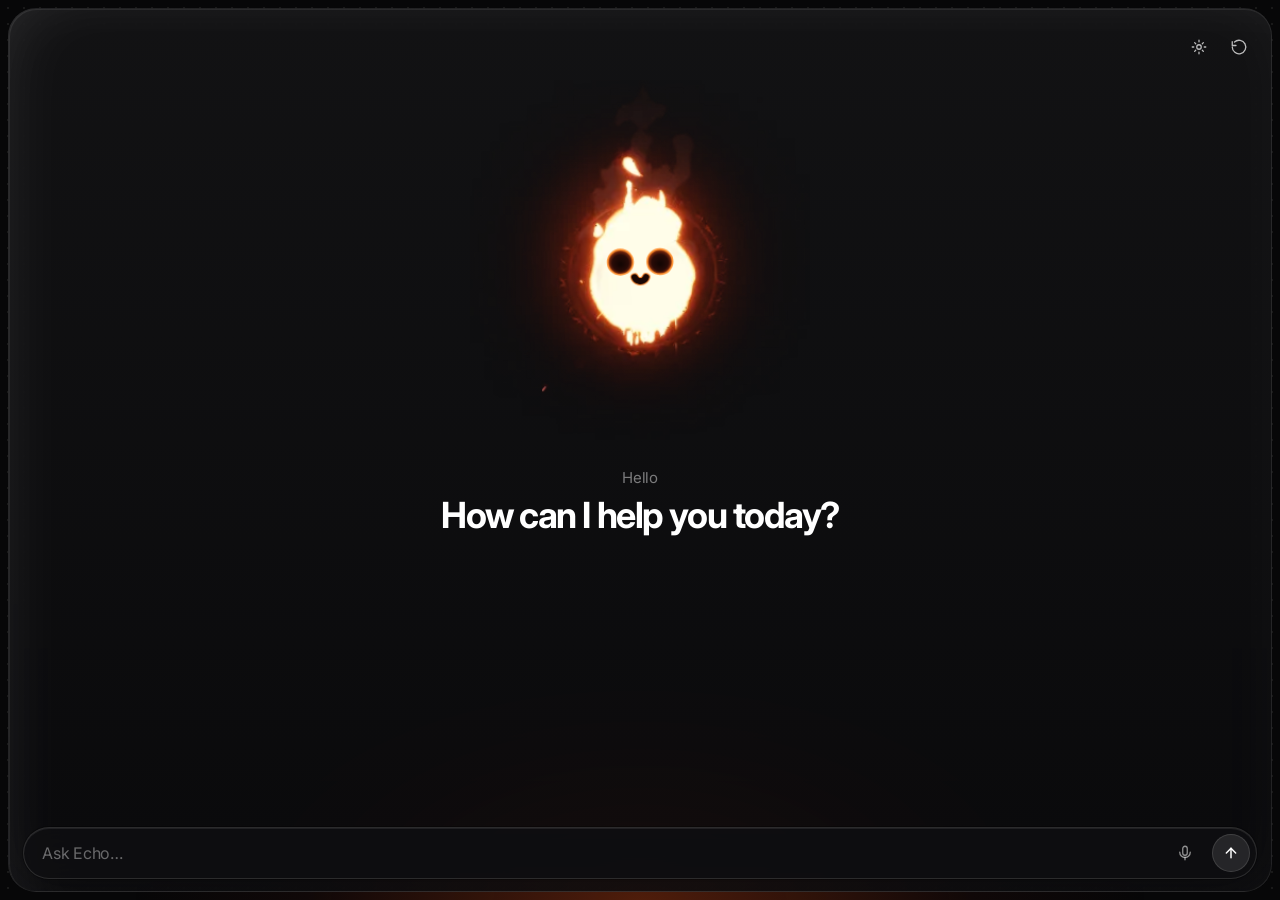
==== commit 73867525: "Launch the Echo chat app on the live root (?v=8) Add a glass chat UI around the v7 flame, with a Gem" ====
--- a/index.html
+++ b/index.html
@@ -2,119 +2,79 @@
 <html lang="en">
 <head>
   <meta charset="utf-8">
-  <meta name="viewport" content="width=device-width, initial-scale=1, maximum-scale=1, user-scalable=no, viewport-fit=cover">
+  <meta name="viewport" content="width=device-width, initial-scale=1, maximum-scale=1, user-scalable=no, viewport-fit=cover, interactive-widget=resizes-content">
   <meta name="apple-mobile-web-app-capable" content="yes">
   <meta name="mobile-web-app-capable" content="yes">
   <meta name="apple-mobile-web-app-status-bar-style" content="black-translucent">
   <meta name="apple-mobile-web-app-title" content="Echo">
   <meta name="theme-color" content="#000000">
   <meta name="color-scheme" content="dark">
-  <meta name="description" content="Echo — a centered fire spirit.">
-  <link rel="manifest" href="manifest.webmanifest?v=7">
-  <link rel="apple-touch-icon" href="apple-touch-icon.png?v=7">
-  <link rel="icon" type="image/png" sizes="192x192" href="icon-192.png?v=7">
+  <meta name="description" content="Echo — a friendly fire spirit you can talk to.">
+  <link rel="manifest" href="manifest.webmanifest?v=8">
+  <link rel="apple-touch-icon" href="apple-touch-icon.png?v=8">
+  <link rel="icon" type="image/png" sizes="32x32" href="favicon-32.png?v=8">
+  <link rel="icon" type="image/png" sizes="16x16" href="favicon-16.png?v=8">
+  <link rel="icon" type="image/png" sizes="192x192" href="icon-192.png?v=8">
+  <link rel="shortcut icon" href="favicon.ico?v=8">
+  <link rel="preconnect" href="https://fonts.googleapis.com">
+  <link rel="preconnect" href="https://fonts.gstatic.com" crossorigin>
+  <link href="https://fonts.googleapis.com/css2?family=Inter:wght@400;500;600;700&display=swap" rel="stylesheet">
+  <link rel="stylesheet" href="css/echo-app.css?v=8">
   <title>Echo</title>
-  <!-- echo-live-v7 -->
-  <style>
-    :root {
-      --sat: env(safe-area-inset-top, 0px);
-      --sab: env(safe-area-inset-bottom, 0px);
-      --sal: env(safe-area-inset-left, 0px);
-      --sar: env(safe-area-inset-right, 0px);
-    }
-    * { box-sizing: border-box; -webkit-tap-highlight-color: transparent; }
-    html, body {
-      margin: 0;
-      padding: 0;
-      width: 100%;
-      height: 100%;
-      height: 100dvh;
-      background: #000;
-      color: #fff;
-      overflow: hidden;
-      position: fixed;
-      inset: 0;
-      touch-action: none;
-      user-select: none;
-      -webkit-user-select: none;
-      font-family: -apple-system, BlinkMacSystemFont, "SF Pro Text", "Segoe UI", system-ui, sans-serif;
-    }
-    canvas {
-      position: absolute;
-      inset: 0;
-      width: 100%;
-      height: 100%;
-      display: block;
-    }
-    #flame { z-index: 0; background: #000; }
-    #c { z-index: 1; background: transparent; }
-    #bar {
-      position: fixed;
-      left: 0;
-      right: 0;
-      bottom: 0;
-      padding: 8px 10px calc(8px + var(--sab));
-      padding-left: max(10px, var(--sal));
-      padding-right: max(10px, var(--sar));
-      display: flex;
-      gap: 8px;
-      align-items: center;
-      z-index: 2;
-      background: linear-gradient(to top, rgba(0,0,0,0.82) 40%, rgba(0,0,0,0));
-      pointer-events: none;
-    }
-    #bar > * { pointer-events: auto; }
-    body.hide-ui #bar { display: none; }
-    #autoBtn { flex: 0 0 auto; }
-    #pills {
-      display: flex;
-      gap: 6px;
-      overflow-x: auto;
-      overflow-y: hidden;
-      -webkit-overflow-scrolling: touch;
-      scrollbar-width: none;
-      overscroll-behavior-x: contain;
-      touch-action: pan-x;
-      mask-image: linear-gradient(90deg, #000 0, #000 calc(100% - 18px), transparent);
-      -webkit-mask-image: linear-gradient(90deg, #000 0, #000 calc(100% - 18px), transparent);
-    }
-    #pills::-webkit-scrollbar { display: none; }
-    button.pill {
-      appearance: none;
-      border: 1px solid rgba(255,255,255,0.12);
-      background: rgba(255,255,255,0.08);
-      color: rgba(255,255,255,0.84);
-      border-radius: 999px;
-      padding: 7px 11px;
-      font: 600 12px/1.15 -apple-system, BlinkMacSystemFont, system-ui, sans-serif;
-      letter-spacing: 0.01em;
-      white-space: nowrap;
-      margin: 0;
-      cursor: pointer;
-    }
-    button.pill:active { transform: scale(0.97); }
-    button.pill[aria-pressed="true"] {
-      background: rgba(255,255,255,0.22);
-      border-color: rgba(255,255,255,0.28);
-      color: #fff;
-    }
-    #autoBtn[aria-pressed="true"] { background: rgba(255,255,255,0.28); }
-    #fps {
-      display: none;
-      position: fixed;
-      top: calc(6px + var(--sat));
-      right: max(8px, var(--sar));
-      font: 500 11px/1.2 ui-monospace, Menlo, monospace;
-      color: rgba(255,255,255,0.4);
-      z-index: 2;
-      pointer-events: none;
-    }
-    body.debug #fps { display: block; }
-  </style>
+  <!-- echo-live-v8 -->
 </head>
-<body>
-  <canvas id="flame" aria-hidden="true"></canvas>
-  <canvas id="c" aria-label="Echo"></canvas>
+<body class="home">
+  <div id="ember" aria-hidden="true"></div>
+  <div id="stage">
+    <canvas id="flame" aria-hidden="true"></canvas>
+    <canvas id="c" aria-label="Echo"></canvas>
+  </div>
+  <div id="shell">
+    <header id="topbar">
+      <div id="brand">
+        <div id="brand-spacer" aria-hidden="true"></div>
+        <div id="brand-text">
+          <div id="brand-name">Echo</div>
+          <div id="brand-sub">Here with you</div>
+        </div>
+      </div>
+      <div id="top-actions">
+        <button type="button" id="btnSettings" aria-label="Settings">
+          <svg width="18" height="18" viewBox="0 0 24 24" fill="none" stroke="currentColor" stroke-width="1.7" stroke-linecap="round" stroke-linejoin="round" aria-hidden="true"><circle cx="12" cy="12" r="3"/><path d="M12 3v2M12 19v2M5 12H3M21 12h-2M6.2 6.2l1.4 1.4M16.4 16.4l1.4 1.4M17.8 6.2l-1.4 1.4M7.6 16.4l-1.4 1.4"/></svg>
+        </button>
+        <button type="button" id="btnNew" aria-label="New chat">
+          <svg width="18" height="18" viewBox="0 0 24 24" fill="none" stroke="currentColor" stroke-width="1.7" stroke-linecap="round" stroke-linejoin="round" aria-hidden="true"><path d="M3 12a9 9 0 1 0 3-6.7"/><path d="M3 5v5h5"/></svg>
+        </button>
+      </div>
+    </header>
+    <section id="home">
+      <p id="hello">Hello</p>
+      <h1 id="home-title">How can I help you today?</h1>
+    </section>
+    <div id="log" aria-live="polite"></div>
+    <form id="composer" action="#">
+      <input id="input" type="text" enterkeyhint="send" autocomplete="off" autocapitalize="sentences" placeholder="Ask Echo…">
+      <button type="button" id="btnMic" aria-label="Voice input">
+        <svg width="18" height="18" viewBox="0 0 24 24" fill="none" stroke="currentColor" stroke-width="1.7" stroke-linecap="round" stroke-linejoin="round" aria-hidden="true"><path d="M12 3a3 3 0 0 1 3 3v6a3 3 0 0 1-6 0V6a3 3 0 0 1 3-3z"/><path d="M19 11a7 7 0 0 1-14 0"/><path d="M12 18v3"/></svg>
+      </button>
+      <button type="submit" id="btnSend" aria-label="Send">
+        <svg width="16" height="16" viewBox="0 0 24 24" fill="none" stroke="currentColor" stroke-width="2.2" stroke-linecap="round" stroke-linejoin="round" aria-hidden="true"><path d="M12 19V5"/><path d="M5 12l7-7 7 7"/></svg>
+      </button>
+    </form>
+  </div>
+  <div id="sheet">
+    <div class="card" role="dialog" aria-labelledby="keyTitle">
+      <h2 id="keyTitle">Echo’s brain</h2>
+      <p>Paste a free Gemini API key from <a href="https://aistudio.google.com/apikey" target="_blank" rel="noopener noreferrer">aistudio.google.com/apikey</a>. It stays on this phone and is never uploaded to our servers. Without a key, Echo uses simple offline replies.</p>
+      <input id="keyInput" type="password" autocomplete="off" spellcheck="false" placeholder="Gemini API key">
+      <div class="row-btns">
+        <button type="button" class="primary" id="keySave">Save</button>
+        <button type="button" id="keyClear">Remove</button>
+        <button type="button" id="keyClose">Close</button>
+      </div>
+      <div class="status" id="keyStatus"></div>
+    </div>
+  </div>
   <div id="bar">
     <button type="button" class="pill" id="autoBtn" aria-pressed="false">Auto</button>
     <div id="pills" role="toolbar" aria-label="Expressions"></div>
@@ -125,7 +85,7 @@
     'use strict';
 
     // Cache-bust static assets so iPhone Safari picks up this version.
-    var ASSET_Q = '?v=7';
+    var ASSET_Q = '?v=8';
     function assetUrl(path) {
       return path + ASSET_Q;
     }
@@ -290,6 +250,7 @@
 
     if (debugOn) document.body.classList.add('debug');
     if (hideUi) document.body.classList.add('hide-ui');
+    if (flag('pills') || q.get('lab') === '1') document.body.classList.add('show-pills');
 
     var dpr = 1;
     var W = 1, H = 1, S = 1;
@@ -350,7 +311,7 @@
     }
 
     function bodyScale() {
-      if (colorReady) return clamp(Math.min(W, H) / 390, 0.72, 1.55) * 1.22;
+      if (colorReady) return 1.08;
       return (124 * S) / SOLID_W;
     }
 
@@ -723,8 +684,8 @@
         flameCanvas.width = dw;
         flameCanvas.height = dh;
       }
-      flameCanvas.style.width = W + 'px';
-      flameCanvas.style.height = H + 'px';
+      flameCanvas.style.width = '100%';
+      flameCanvas.style.height = '100%';
       gl.viewport(0, 0, dw, dh);
     }
 
@@ -763,13 +724,14 @@
     }
 
     function resize() {
-      W = window.innerWidth;
-      H = window.innerHeight;
+      // Stable design size; CSS scales #stage from home hero to header avatar.
+      W = 320;
+      H = 340;
       dpr = Math.min(window.devicePixelRatio || 1, 2);
       canvas.width = Math.round(W * dpr);
       canvas.height = Math.round(H * dpr);
-      canvas.style.width = W + 'px';
-      canvas.style.height = H + 'px';
+      canvas.style.width = '100%';
+      canvas.style.height = '100%';
       ctx.setTransform(dpr, 0, 0, dpr, 0, 0);
       readSafe();
       S = clamp(Math.min(W, H) / 430, 0.72, 1.55);
@@ -779,9 +741,9 @@
     }
 
     function placeCenter(init) {
-      var barH = (barEl && !hideUi) ? barEl.getBoundingClientRect().height : 0;
+      var barH = 0;
       rest.x = W / 2;
-      rest.y = safe.top + (H - safe.top - barH) / 2;
+      rest.y = H / 2;
       if (init || (!pos.x && !pos.y)) {
         pos.x = pos.tx = rest.x;
         pos.y = pos.ty = rest.y;
@@ -1949,8 +1911,11 @@
     window.addEventListener('blur', onUp);
 
     document.addEventListener('touchmove', function (e) {
-      if (e.target && e.target.closest && e.target.closest('#pills')) return;
-      e.preventDefault();
+      if (e.target && e.target.closest && e.target.closest('#pills, #log, #composer, #sheet, #input')) return;
+      if (e.target && e.target.closest && e.target.closest('#stage')) {
+        e.preventDefault();
+        return;
+      }
     }, { passive: false });
 
     window.addEventListener('resize', resize);
@@ -1987,8 +1952,8 @@
         flameCanvas.width = dw;
         flameCanvas.height = dh;
       }
-      flameCanvas.style.width = W + 'px';
-      flameCanvas.style.height = H + 'px';
+      flameCanvas.style.width = '100%';
+      flameCanvas.style.height = '100%';
       flame2d.setTransform(fdpr, 0, 0, fdpr, 0, 0);
     }
 
@@ -1996,8 +1961,7 @@
       if (!flame2d || !colorReady || !colorMeta) return;
       resizeFlame2D();
       flame2d.setTransform(Math.min(window.devicePixelRatio || 1, 2), 0, 0, Math.min(window.devicePixelRatio || 1, 2), 0, 0);
-      flame2d.fillStyle = '#000';
-      flame2d.fillRect(0, 0, W, H);
+      flame2d.clearRect(0, 0, W, H);
       var fi = flipFrameAt(now);
       var per = colorMeta.perSheet;
       var sheet = colorSheets[fi < per ? 0 : 1];
@@ -2014,6 +1978,42 @@
       flame2d.translate(-ANCHOR_X, -ANCHOR_Y);
       flame2d.drawImage(sheet, sx, sy, colorMeta.cellW, colorMeta.cellH, 0, 0, colorMeta.cellW, colorMeta.cellH);
       flame2d.restore();
+    }
+
+
+    function punchSheet(img, meta) {
+      var c = document.createElement('canvas');
+      c.width = img.naturalWidth;
+      c.height = img.naturalHeight;
+      var g = c.getContext('2d', { willReadFrequently: true });
+      g.drawImage(img, 0, 0);
+      var w = c.width, h = c.height;
+      var data = g.getImageData(0, 0, w, h);
+      var d = data.data;
+      var cellW = meta.cellW, cellH = meta.cellH;
+      var feather = 16;
+      var x, y, i, r, gv, b, luma, a, lx, ly, edge, f;
+      for (y = 0; y < h; y++) {
+        for (x = 0; x < w; x++) {
+          i = (y * w + x) * 4;
+          r = d[i]; gv = d[i + 1]; b = d[i + 2];
+          luma = 0.2126 * r + 0.7152 * gv + 0.0722 * b;
+          a = d[i + 3];
+          if (luma < 10) a = 0;
+          else if (luma < 44) a = Math.round(a * (luma - 10) / 34);
+          lx = x % cellW;
+          ly = y % cellH;
+          edge = Math.min(lx, ly, cellW - 1 - lx, cellH - 1 - ly);
+          if (edge < feather) {
+            f = edge / feather;
+            f = f * f * (3 - 2 * f);
+            a = Math.round(a * f);
+          }
+          d[i + 3] = a;
+        }
+      }
+      g.putImageData(data, 0, 0);
+      return c;
     }
 
     function loadColorFlipbook() {
@@ -2040,7 +2040,7 @@
         files.forEach(function (name, idx) {
           var img = new Image();
           img.onload = function () {
-            colorSheets[idx] = img;
+            colorSheets[idx] = punchSheet(img, colorMeta);
             left -= 1;
             if (left <= 0) {
               colorReady = true;
@@ -2098,7 +2098,7 @@
     }
 
     if (flameCanvas) {
-      flame2d = flameCanvas.getContext('2d', { alpha: false, desynchronized: true });
+      flame2d = flameCanvas.getContext('2d', { alpha: true, desynchronized: true });
     }
     glOk = false;
     canvas.style.background = 'transparent';
@@ -2142,5 +2142,6 @@
     img.src = assetUrl('assets/flame-body.png');
   })();
   </script>
+  <script src="js/echo-chat.js?v=8"></script>
 </body>
 </html>
--- a/css/echo-app.css
+++ b/css/echo-app.css
@@ -0,0 +1,491 @@
+/* Echo chat shell — glass panel, dotted field, ember palette. ?v=8 */
+:root {
+  --sat: env(safe-area-inset-top, 0px);
+  --sab: env(safe-area-inset-bottom, 0px);
+  --sal: env(safe-area-inset-left, 0px);
+  --sar: env(safe-area-inset-right, 0px);
+  --kb: 0px;
+  --ink: #f4f4f5;
+  --muted: rgba(255,255,255,0.46);
+  --quiet: rgba(255,255,255,0.62);
+  --line: rgba(255,255,255,0.12);
+  --ember: #e07020;
+  --ember-2: #c45a16;
+  --font: Inter, -apple-system, BlinkMacSystemFont, "SF Pro Text", "Segoe UI", system-ui, sans-serif;
+}
+* { box-sizing: border-box; -webkit-tap-highlight-color: transparent; }
+html, body {
+  margin: 0;
+  padding: 0;
+  width: 100%;
+  height: 100%;
+  height: 100dvh;
+  background: #070708;
+  color: var(--ink);
+  overflow: hidden;
+  position: fixed;
+  inset: 0;
+  touch-action: manipulation;
+  user-select: none;
+  -webkit-user-select: none;
+  font-family: var(--font);
+}
+body {
+  background-color: #070708;
+  background-image: radial-gradient(rgba(255,255,255,0.07) 1px, transparent 1.2px);
+  background-size: 16px 16px;
+  background-position: 0 0;
+}
+
+#shell {
+  position: fixed;
+  top: max(8px, var(--sat));
+  right: max(8px, var(--sar));
+  bottom: max(8px, calc(var(--sab) + var(--kb)));
+  left: max(8px, var(--sal));
+  border-radius: 28px;
+  background: linear-gradient(180deg, rgba(22,22,24,0.78), rgba(10,10,12,0.86));
+  border: 1px solid rgba(255,255,255,0.10);
+  box-shadow:
+    inset 1px 1px 0 rgba(255,255,255,0.08),
+    inset 0 0 80px -20px rgba(255,255,255,0.05),
+    inset 40px 20px 70px -40px rgba(255,255,255,0.07);
+  backdrop-filter: blur(28px) saturate(1.1);
+  -webkit-backdrop-filter: blur(28px) saturate(1.1);
+  overflow: hidden;
+  display: flex;
+  flex-direction: column;
+  z-index: 2;
+  pointer-events: none;
+}
+#shell > * { pointer-events: auto; }
+
+/* Live flame stage. CSS size changes; the canvas keeps a stable backing store. */
+#stage {
+  position: fixed;
+  left: 50%;
+  top: calc(max(8px, var(--sat)) + 28%);
+  width: min(78vw, 340px);
+  height: min(84vw, 360px);
+  transform: translate(-50%, -50%);
+  z-index: 3;
+  pointer-events: none;
+  background: transparent;
+  transition: top 0.55s cubic-bezier(0.22, 1, 0.36, 1),
+              left 0.55s cubic-bezier(0.22, 1, 0.36, 1),
+              width 0.55s cubic-bezier(0.22, 1, 0.36, 1),
+              height 0.55s cubic-bezier(0.22, 1, 0.36, 1),
+              border-radius 0.55s cubic-bezier(0.22, 1, 0.36, 1),
+              transform 0.55s cubic-bezier(0.22, 1, 0.36, 1),
+              box-shadow 0.55s ease;
+  touch-action: none;
+}
+#stage canvas {
+  position: absolute;
+  inset: 0;
+  width: 100%;
+  height: 100%;
+  display: block;
+  background: transparent;
+}
+#flame { z-index: 0; background: transparent; }
+#c { z-index: 1; background: transparent; }
+
+body.is-chat #stage {
+  top: calc(max(8px, var(--sat)) + 10px);
+  left: calc(max(8px, var(--sal)) + 16px);
+  width: 52px;
+  height: 52px;
+  transform: none;
+  border-radius: 50%;
+  overflow: hidden;
+  box-shadow: 0 0 18px rgba(224, 112, 32, 0.45);
+  pointer-events: none;
+}
+
+#topbar {
+  display: flex;
+  align-items: center;
+  justify-content: space-between;
+  padding: 12px 14px 8px 16px;
+  min-height: 56px;
+  flex: 0 0 auto;
+  opacity: 0;
+  pointer-events: none;
+  transition: opacity 0.35s ease;
+}
+body.is-chat #topbar {
+  opacity: 1;
+  pointer-events: auto;
+}
+body.home #topbar {
+  opacity: 1;
+  pointer-events: auto;
+}
+body.home #brand { opacity: 0; pointer-events: none; }
+
+#brand {
+  display: flex;
+  align-items: center;
+  gap: 12px;
+  min-width: 0;
+}
+#brand-spacer {
+  width: 52px;
+  height: 52px;
+  flex: 0 0 auto;
+}
+#brand-name {
+  font-size: 16px;
+  font-weight: 600;
+  letter-spacing: -0.02em;
+  line-height: 1.15;
+}
+#brand-sub {
+  font-size: 12px;
+  font-weight: 400;
+  color: var(--muted);
+  letter-spacing: -0.01em;
+  margin-top: 1px;
+}
+#top-actions {
+  display: flex;
+  gap: 4px;
+  align-items: center;
+}
+#top-actions button {
+  appearance: none;
+  border: 0;
+  background: transparent;
+  color: rgba(255,255,255,0.72);
+  width: 36px;
+  height: 36px;
+  border-radius: 50%;
+  display: grid;
+  place-items: center;
+  padding: 0;
+  cursor: pointer;
+}
+#top-actions button:active { background: rgba(255,255,255,0.08); }
+
+#home {
+  position: absolute;
+  left: 24px;
+  right: 24px;
+  top: 52%;
+  text-align: center;
+  transition: opacity 0.35s ease, transform 0.45s ease;
+}
+body.is-chat #home {
+  opacity: 0;
+  pointer-events: none;
+  transform: translateY(-12px);
+}
+#hello {
+  margin: 0 0 8px;
+  font-size: 15px;
+  font-weight: 400;
+  color: var(--muted);
+  letter-spacing: -0.01em;
+}
+#home-title {
+  margin: 0;
+  font-size: clamp(28px, 8.4vw, 36px);
+  font-weight: 700;
+  letter-spacing: -0.04em;
+  line-height: 1.15;
+  color: #fff;
+}
+
+#log {
+  flex: 1 1 auto;
+  overflow-x: hidden;
+  overflow-y: auto;
+  -webkit-overflow-scrolling: touch;
+  touch-action: pan-y;
+  padding: 4px 18px 16px;
+  display: none;
+  overscroll-behavior: contain;
+}
+body.is-chat #log { display: block; }
+
+.row {
+  display: flex;
+  align-items: flex-start;
+  gap: 10px;
+  margin: 0 0 18px;
+  max-width: 100%;
+}
+.row.agent { padding-right: 18%; }
+.row.user { justify-content: flex-end; }
+.row .ava {
+  width: 28px;
+  height: 28px;
+  border-radius: 50%;
+  flex: 0 0 auto;
+  margin-top: 2px;
+  object-fit: cover;
+  box-shadow: 0 0 12px rgba(224, 112, 32, 0.4);
+}
+.row.agent .bubble {
+  background: transparent;
+  border: 0;
+  box-shadow: none;
+  padding: 2px 0;
+  color: var(--quiet);
+  font-size: 15px;
+  font-weight: 400;
+  line-height: 1.45;
+  letter-spacing: -0.015em;
+  user-select: text;
+  -webkit-user-select: text;
+}
+.row.user .bubble {
+  max-width: 82%;
+  background: rgba(255,255,255,0.07);
+  border: 1px solid rgba(255,255,255,0.10);
+  box-shadow: inset 0 1px 0 rgba(255,255,255,0.06);
+  backdrop-filter: blur(16px);
+  -webkit-backdrop-filter: blur(16px);
+  border-radius: 18px;
+  padding: 10px 14px;
+  color: #f2f2f3;
+  font-size: 15px;
+  font-weight: 400;
+  line-height: 1.45;
+  letter-spacing: -0.015em;
+  user-select: text;
+  -webkit-user-select: text;
+}
+.row a { color: #f0a060; text-decoration: underline; }
+
+.row.thinking .ava {
+  box-shadow: 0 0 16px rgba(255, 160, 70, 0.7), 0 0 2px #fff;
+}
+.row.thinking .bubble {
+  font-size: 16px;
+  font-weight: 500;
+  color: transparent;
+  background-image: linear-gradient(90deg, rgba(255,255,255,0.35) 0%, #fff 45%, rgba(255,255,255,0.35) 70%);
+  background-size: 200% 100%;
+  -webkit-background-clip: text;
+  background-clip: text;
+  animation: shimmer 1.4s ease-in-out infinite;
+}
+@keyframes shimmer {
+  0% { background-position: 100% 0; }
+  100% { background-position: -100% 0; }
+}
+
+#composer {
+  flex: 0 0 auto;
+  display: flex;
+  align-items: center;
+  gap: 8px;
+  margin: auto 14px 12px 14px;
+  padding: 6px 6px 6px 18px;
+  border-radius: 999px;
+  background: rgba(16,16,18,0.72);
+  border: 1px solid rgba(255,255,255,0.12);
+  box-shadow:
+    inset 0 1px 0 rgba(255,255,255,0.08),
+    0 0 0 1px rgba(0,0,0,0.25);
+  backdrop-filter: blur(18px);
+  -webkit-backdrop-filter: blur(18px);
+  z-index: 4;
+}
+#input {
+  flex: 1 1 auto;
+  min-width: 0;
+  appearance: none;
+  border: 0;
+  background: transparent;
+  color: #fff;
+  font: 400 16px/1.3 var(--font);
+  letter-spacing: -0.015em;
+  padding: 8px 0;
+  outline: none;
+}
+#input::placeholder { color: rgba(255,255,255,0.38); }
+#btnMic, #btnSend {
+  appearance: none;
+  border: 0;
+  background: transparent;
+  color: rgba(255,255,255,0.7);
+  width: 38px;
+  height: 38px;
+  border-radius: 50%;
+  display: grid;
+  place-items: center;
+  padding: 0;
+  flex: 0 0 auto;
+  cursor: pointer;
+}
+#btnMic { color: rgba(255,255,255,0.55); }
+#btnMic.hidden { display: none; }
+#btnMic.rec { color: var(--ember); }
+#btnSend {
+  background: rgba(255,255,255,0.10);
+  color: #fff;
+  border: 1px solid rgba(255,255,255,0.12);
+}
+#btnSend.has-text {
+  background: var(--ember);
+  border-color: transparent;
+  color: #fff;
+}
+#btnSend:active { transform: scale(0.96); }
+
+#ember {
+  pointer-events: none;
+  position: fixed;
+  left: 10%;
+  right: 10%;
+  bottom: -8%;
+  height: 38%;
+  z-index: 1;
+  background: radial-gradient(ellipse at 50% 80%, rgba(180, 60, 16, 0.42), rgba(80, 16, 8, 0.12) 46%, transparent 70%);
+  transition: opacity 0.45s ease;
+}
+body.is-chat #ember { opacity: 0.35; }
+
+#sheet {
+  position: fixed;
+  inset: 0;
+  z-index: 20;
+  background: rgba(0,0,0,0.46);
+  display: none;
+  align-items: flex-end;
+  justify-content: center;
+}
+#sheet.open { display: flex; }
+#sheet .card {
+  width: min(520px, 100%);
+  background: rgba(22,22,24,0.92);
+  border: 1px solid rgba(255,255,255,0.12);
+  border-radius: 22px 22px 0 0;
+  padding: 18px 18px calc(18px + var(--sab));
+  box-shadow: inset 0 1px 0 rgba(255,255,255,0.08);
+  backdrop-filter: blur(28px);
+  -webkit-backdrop-filter: blur(28px);
+  color: var(--ink);
+}
+#sheet h2 {
+  margin: 0 0 6px;
+  font-size: 18px;
+  font-weight: 600;
+  letter-spacing: -0.03em;
+}
+#sheet p {
+  margin: 0 0 14px;
+  font-size: 13px;
+  line-height: 1.45;
+  color: var(--quiet);
+}
+#sheet a { color: #f0a060; }
+#sheet input[type="password"], #sheet input[type="text"] {
+  width: 100%;
+  appearance: none;
+  border: 1px solid rgba(255,255,255,0.12);
+  background: rgba(0,0,0,0.35);
+  color: #fff;
+  border-radius: 12px;
+  padding: 12px 12px;
+  font: 400 15px/1.3 var(--font);
+  outline: none;
+  margin: 0 0 12px;
+}
+#sheet .row-btns { display: flex; gap: 8px; }
+#sheet .row-btns button {
+  appearance: none;
+  flex: 1;
+  border: 1px solid rgba(255,255,255,0.12);
+  background: rgba(255,255,255,0.08);
+  color: #fff;
+  border-radius: 12px;
+  padding: 11px 12px;
+  font: 600 14px/1 var(--font);
+  cursor: pointer;
+}
+#sheet .row-btns button.primary {
+  background: var(--ember);
+  border-color: transparent;
+}
+#sheet .status {
+  margin: 10px 0 0;
+  font-size: 12px;
+  color: var(--muted);
+  min-height: 1.2em;
+}
+
+#bar {
+  position: fixed;
+  left: 0;
+  right: 0;
+  bottom: 0;
+  padding: 8px 10px calc(8px + var(--sab));
+  padding-left: max(10px, var(--sal));
+  padding-right: max(10px, var(--sar));
+  display: none;
+  gap: 8px;
+  align-items: center;
+  z-index: 6;
+  background: linear-gradient(to top, rgba(0,0,0,0.82) 40%, rgba(0,0,0,0));
+  pointer-events: none;
+}
+#bar > * { pointer-events: auto; }
+body.show-pills #bar { display: flex; }
+body.hide-ui #bar, body.hide-ui #shell, body.hide-ui #ember { display: none; }
+body.hide-ui #stage {
+  top: 50%;
+  left: 50%;
+  width: min(90vw, 420px);
+  height: min(96vw, 460px);
+  transform: translate(-50%, -50%);
+  border-radius: 0;
+  box-shadow: none;
+  overflow: visible;
+}
+#autoBtn { flex: 0 0 auto; }
+#pills {
+  display: flex;
+  gap: 6px;
+  overflow-x: auto;
+  overflow-y: hidden;
+  -webkit-overflow-scrolling: touch;
+  scrollbar-width: none;
+  overscroll-behavior-x: contain;
+  touch-action: pan-x;
+}
+#pills::-webkit-scrollbar { display: none; }
+button.pill {
+  appearance: none;
+  border: 1px solid rgba(255,255,255,0.12);
+  background: rgba(255,255,255,0.08);
+  color: rgba(255,255,255,0.84);
+  border-radius: 999px;
+  padding: 7px 11px;
+  font: 600 12px/1.15 var(--font);
+  letter-spacing: 0.01em;
+  white-space: nowrap;
+  margin: 0;
+  cursor: pointer;
+}
+button.pill:active { transform: scale(0.97); }
+button.pill[aria-pressed="true"] {
+  background: rgba(255,255,255,0.22);
+  border-color: rgba(255,255,255,0.28);
+  color: #fff;
+}
+#autoBtn[aria-pressed="true"] { background: rgba(255,255,255,0.28); }
+#fps {
+  display: none;
+  position: fixed;
+  top: calc(6px + var(--sat));
+  right: max(8px, var(--sar));
+  font: 500 11px/1.2 ui-monospace, Menlo, monospace;
+  color: rgba(255,255,255,0.4);
+  z-index: 8;
+  pointer-events: none;
+}
+body.debug #fps { display: block; }
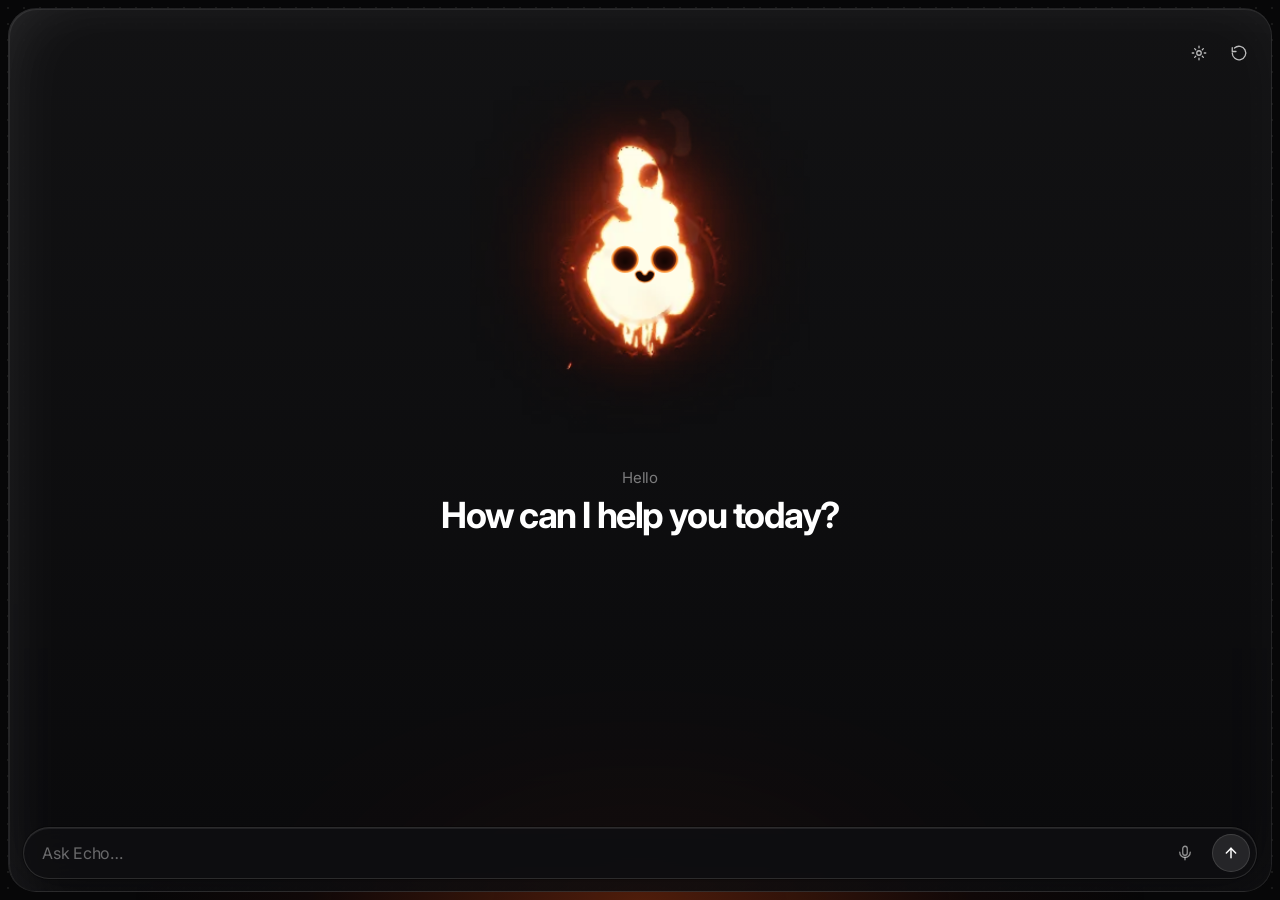
==== commit 974ec51a: "Fix Gemini errors and enlarge the header Echo (?v=81) Lead with documented free-tier Flash models, t" ====
--- a/index.html
+++ b/index.html
@@ -10,18 +10,18 @@
   <meta name="theme-color" content="#000000">
   <meta name="color-scheme" content="dark">
   <meta name="description" content="Echo — a friendly fire spirit you can talk to.">
-  <link rel="manifest" href="manifest.webmanifest?v=8">
-  <link rel="apple-touch-icon" href="apple-touch-icon.png?v=8">
-  <link rel="icon" type="image/png" sizes="32x32" href="favicon-32.png?v=8">
-  <link rel="icon" type="image/png" sizes="16x16" href="favicon-16.png?v=8">
-  <link rel="icon" type="image/png" sizes="192x192" href="icon-192.png?v=8">
-  <link rel="shortcut icon" href="favicon.ico?v=8">
+  <link rel="manifest" href="manifest.webmanifest?v=81">
+  <link rel="apple-touch-icon" href="apple-touch-icon.png?v=81">
+  <link rel="icon" type="image/png" sizes="32x32" href="favicon-32.png?v=81">
+  <link rel="icon" type="image/png" sizes="16x16" href="favicon-16.png?v=81">
+  <link rel="icon" type="image/png" sizes="192x192" href="icon-192.png?v=81">
+  <link rel="shortcut icon" href="favicon.ico?v=81">
   <link rel="preconnect" href="https://fonts.googleapis.com">
   <link rel="preconnect" href="https://fonts.gstatic.com" crossorigin>
   <link href="https://fonts.googleapis.com/css2?family=Inter:wght@400;500;600;700&display=swap" rel="stylesheet">
-  <link rel="stylesheet" href="css/echo-app.css?v=8">
+  <link rel="stylesheet" href="css/echo-app.css?v=81">
   <title>Echo</title>
-  <!-- echo-live-v8 -->
+  <!-- echo-live-v81 -->
 </head>
 <body class="home">
   <div id="ember" aria-hidden="true"></div>
@@ -85,7 +85,7 @@
     'use strict';
 
     // Cache-bust static assets so iPhone Safari picks up this version.
-    var ASSET_Q = '?v=8';
+    var ASSET_Q = '?v=81';
     function assetUrl(path) {
       return path + ASSET_Q;
     }
@@ -2142,6 +2142,6 @@
     img.src = assetUrl('assets/flame-body.png');
   })();
   </script>
-  <script src="js/echo-chat.js?v=8"></script>
+  <script src="js/echo-chat.js?v=81"></script>
 </body>
 </html>
--- a/css/echo-app.css
+++ b/css/echo-app.css
@@ -1,4 +1,4 @@
-/* Echo chat shell — glass panel, dotted field, ember palette. ?v=8 */
+/* Echo chat shell — glass panel, dotted field, ember palette. ?v=81 */
 :root {
   --sat: env(safe-area-inset-top, 0px);
   --sab: env(safe-area-inset-bottom, 0px);
@@ -94,8 +94,8 @@
 body.is-chat #stage {
   top: calc(max(8px, var(--sat)) + 10px);
   left: calc(max(8px, var(--sal)) + 16px);
-  width: 52px;
-  height: 52px;
+  width: 68px;
+  height: 68px;
   transform: none;
   border-radius: 50%;
   overflow: hidden;
@@ -107,8 +107,8 @@
   display: flex;
   align-items: center;
   justify-content: space-between;
-  padding: 12px 14px 8px 16px;
-  min-height: 56px;
+  padding: 10px 14px 10px 16px;
+  min-height: 88px;
   flex: 0 0 auto;
   opacity: 0;
   pointer-events: none;
@@ -131,8 +131,8 @@
   min-width: 0;
 }
 #brand-spacer {
-  width: 52px;
-  height: 52px;
+  width: 68px;
+  height: 68px;
   flex: 0 0 auto;
 }
 #brand-name {
@@ -258,6 +258,15 @@
   -webkit-user-select: text;
 }
 .row a { color: #f0a060; text-decoration: underline; }
+.row .hint {
+  display: block;
+  margin-top: 6px;
+  font-size: 12px;
+  font-weight: 400;
+  line-height: 1.4;
+  color: var(--muted);
+  letter-spacing: -0.01em;
+}
 
 .row.thinking .ava {
   box-shadow: 0 0 16px rgba(255, 160, 70, 0.7), 0 0 2px #fff;
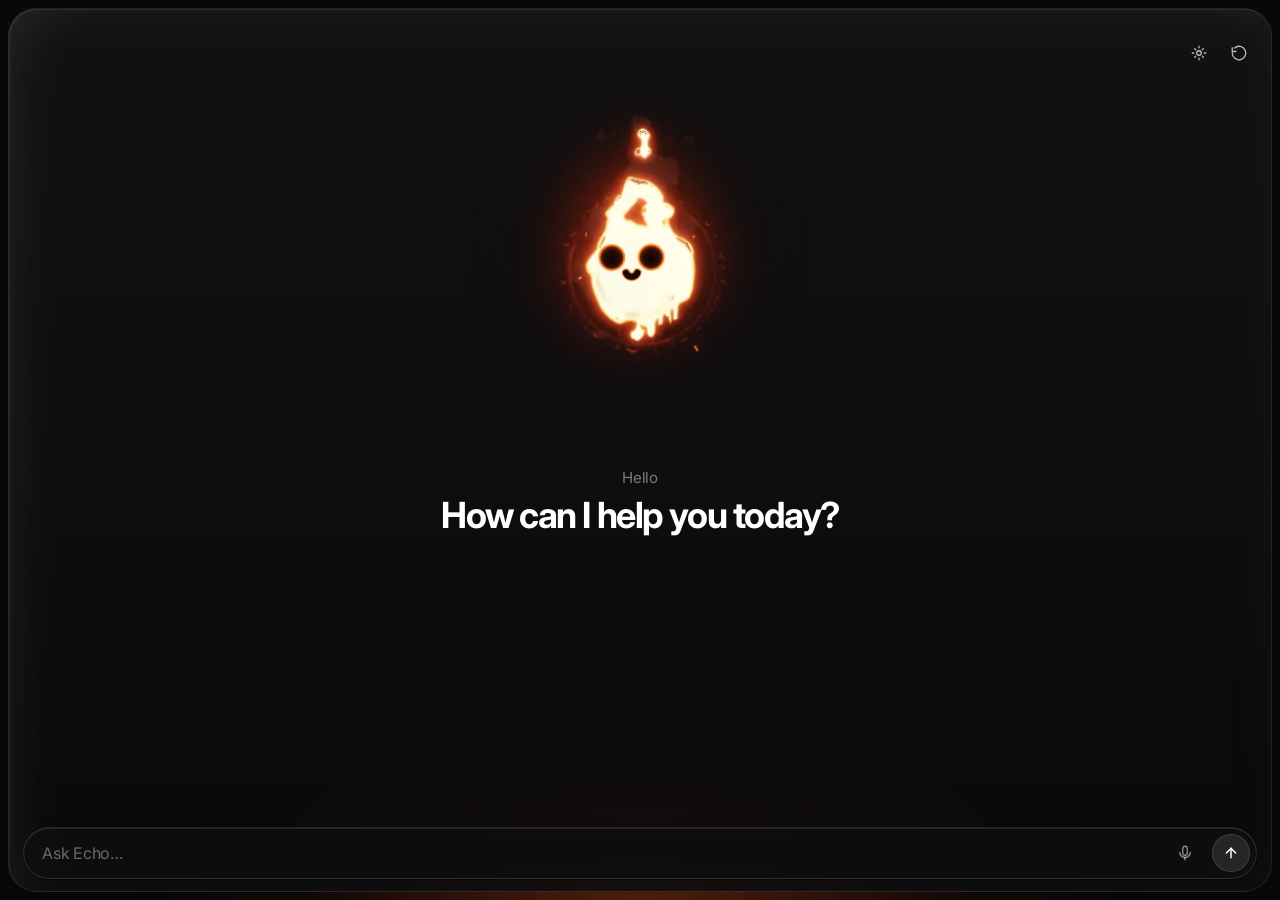
==== commit 95c53802: "Animate Echo's chat-bubble avatars (?v=82) Reuse the live flame flipbook: one small offscreen frame " ====
--- a/index.html
+++ b/index.html
@@ -10,18 +10,18 @@
   <meta name="theme-color" content="#000000">
   <meta name="color-scheme" content="dark">
   <meta name="description" content="Echo — a friendly fire spirit you can talk to.">
-  <link rel="manifest" href="manifest.webmanifest?v=81">
-  <link rel="apple-touch-icon" href="apple-touch-icon.png?v=81">
-  <link rel="icon" type="image/png" sizes="32x32" href="favicon-32.png?v=81">
-  <link rel="icon" type="image/png" sizes="16x16" href="favicon-16.png?v=81">
-  <link rel="icon" type="image/png" sizes="192x192" href="icon-192.png?v=81">
-  <link rel="shortcut icon" href="favicon.ico?v=81">
+  <link rel="manifest" href="manifest.webmanifest?v=82">
+  <link rel="apple-touch-icon" href="apple-touch-icon.png?v=82">
+  <link rel="icon" type="image/png" sizes="32x32" href="favicon-32.png?v=82">
+  <link rel="icon" type="image/png" sizes="16x16" href="favicon-16.png?v=82">
+  <link rel="icon" type="image/png" sizes="192x192" href="icon-192.png?v=82">
+  <link rel="shortcut icon" href="favicon.ico?v=82">
   <link rel="preconnect" href="https://fonts.googleapis.com">
   <link rel="preconnect" href="https://fonts.gstatic.com" crossorigin>
   <link href="https://fonts.googleapis.com/css2?family=Inter:wght@400;500;600;700&display=swap" rel="stylesheet">
-  <link rel="stylesheet" href="css/echo-app.css?v=81">
+  <link rel="stylesheet" href="css/echo-app.css?v=82">
   <title>Echo</title>
-  <!-- echo-live-v81 -->
+  <!-- echo-live-v82 -->
 </head>
 <body class="home">
   <div id="ember" aria-hidden="true"></div>
@@ -85,7 +85,7 @@
     'use strict';
 
     // Cache-bust static assets so iPhone Safari picks up this version.
-    var ASSET_Q = '?v=81';
+    var ASSET_Q = '?v=82';
     function assetUrl(path) {
       return path + ASSET_Q;
     }
@@ -1796,6 +1796,74 @@
       updateParticles(dt, now, xf);
     }
 
+
+    var miniAva = null;
+    var miniAvaCtx = null;
+    var MINI_AVA = 64;
+
+    function ensureMiniAva() {
+      if (miniAvaCtx) return miniAvaCtx;
+      miniAva = document.createElement('canvas');
+      miniAva.width = MINI_AVA;
+      miniAva.height = MINI_AVA;
+      miniAvaCtx = miniAva.getContext('2d', { alpha: true });
+      return miniAvaCtx;
+    }
+
+    function renderMiniAva() {
+      var g = ensureMiniAva();
+      g.clearRect(0, 0, MINI_AVA, MINI_AVA);
+      var srcW = canvas && canvas.width;
+      var srcH = canvas && canvas.height;
+      if (!srcW || !srcH) return;
+      // Tight crop around the flame body so a 32px circle reads clearly.
+      var crop = 168;
+      var cx = W / 2;
+      var cy = H / 2 - 8;
+      var sx = (cx - crop / 2) * dpr;
+      var sy = (cy - crop / 2) * dpr;
+      var s = crop * dpr;
+      if (sx < 0) sx = 0;
+      if (sy < 0) sy = 0;
+      if (sx + s > srcW) sx = Math.max(0, srcW - s);
+      if (sy + s > srcH) sy = Math.max(0, srcH - s);
+      s = Math.min(s, srcW - sx, srcH - sy);
+      if (s <= 0) return;
+      if (colorReady && flameCanvas && flameCanvas.width) {
+        g.drawImage(flameCanvas, sx, sy, s, s, 0, 0, MINI_AVA, MINI_AVA);
+      }
+      g.drawImage(canvas, sx, sy, s, s, 0, 0, MINI_AVA, MINI_AVA);
+    }
+
+    function syncMiniAvatars() {
+      var nodes = document.getElementsByClassName('ava');
+      if (!nodes.length || !canvas || !canvas.width) return;
+      var list = [];
+      var i, el, need = false;
+      for (i = 0; i < nodes.length; i++) {
+        el = nodes[i];
+        if (el.tagName !== 'CANVAS') continue;
+        if (el.classList.contains('ava-live') || el.getAttribute('data-stamped') !== '1') {
+          list.push(el);
+          need = true;
+        }
+      }
+      if (!need) return;
+      renderMiniAva();
+      for (i = 0; i < list.length; i++) {
+        el = list[i];
+        if (el.width !== MINI_AVA || el.height !== MINI_AVA) {
+          el.width = MINI_AVA;
+          el.height = MINI_AVA;
+        }
+        var g = el.getContext('2d');
+        if (!g) continue;
+        g.clearRect(0, 0, MINI_AVA, MINI_AVA);
+        g.drawImage(miniAva, 0, 0);
+        if (!el.classList.contains('ava-live')) el.setAttribute('data-stamped', '1');
+      }
+    }
+
     function draw(now) {
       ctx.setTransform(dpr, 0, 0, dpr, 0, 0);
       var xf = currentXF();
@@ -1822,6 +1890,7 @@
         }
         if (!fpsFrames) fpsFrames = now;
       }
+      syncMiniAvatars();
     }
 
     function loop(ts) {
@@ -2142,6 +2211,6 @@
     img.src = assetUrl('assets/flame-body.png');
   })();
   </script>
-  <script src="js/echo-chat.js?v=81"></script>
+  <script src="js/echo-chat.js?v=82"></script>
 </body>
 </html>
--- a/css/echo-app.css
+++ b/css/echo-app.css
@@ -1,4 +1,4 @@
-/* Echo chat shell — glass panel, dotted field, ember palette. ?v=81 */
+/* Echo chat shell — glass panel, dotted field, ember palette. ?v=82 */
 :root {
   --sat: env(safe-area-inset-top, 0px);
   --sab: env(safe-area-inset-bottom, 0px);
@@ -219,12 +219,14 @@
 .row.agent { padding-right: 18%; }
 .row.user { justify-content: flex-end; }
 .row .ava {
-  width: 28px;
-  height: 28px;
+  width: 32px;
+  height: 32px;
   border-radius: 50%;
   flex: 0 0 auto;
-  margin-top: 2px;
+  margin-top: 1px;
   object-fit: cover;
+  display: block;
+  background: transparent;
   box-shadow: 0 0 12px rgba(224, 112, 32, 0.4);
 }
 .row.agent .bubble {
